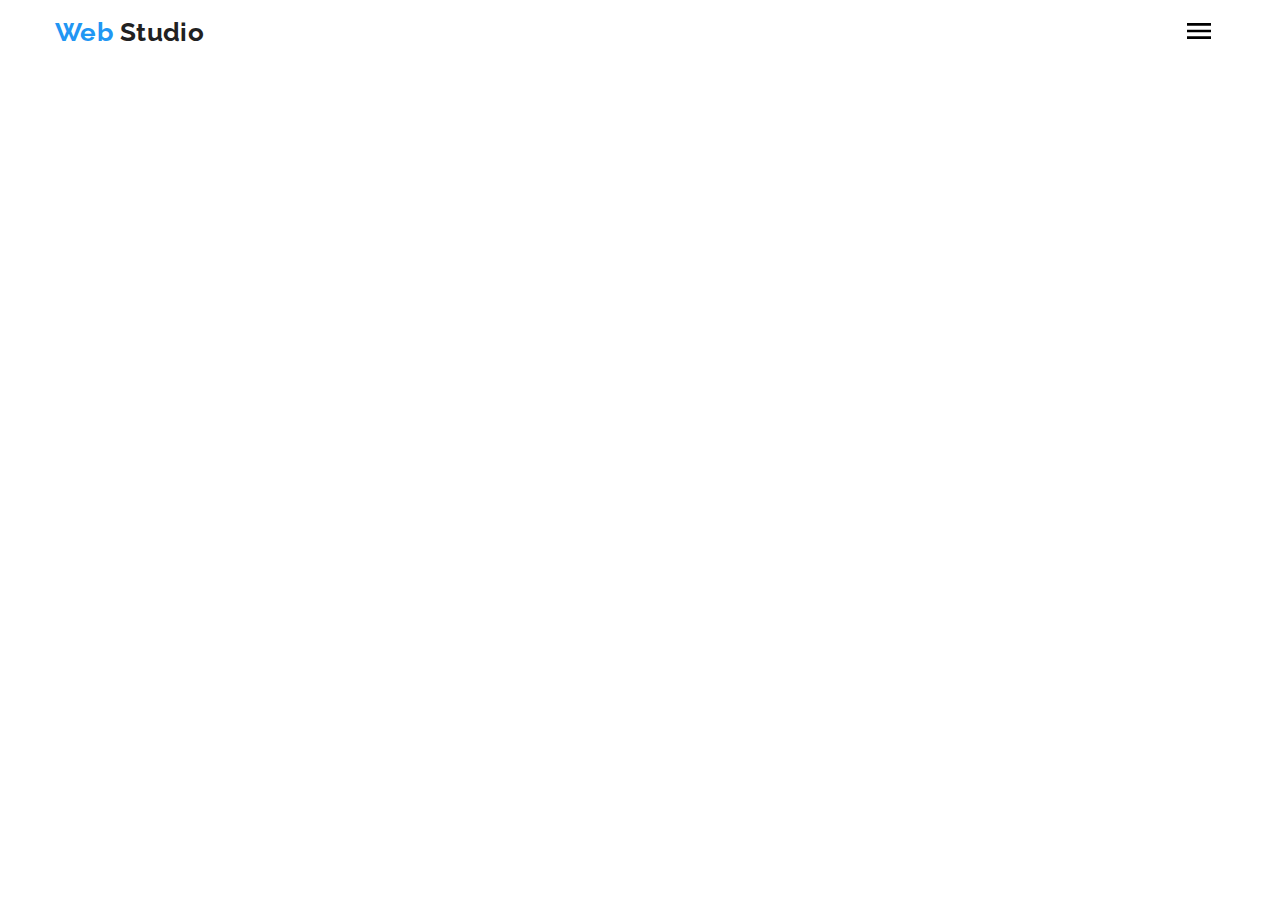
==== index.html @ 47dcb636 "Додає мобільну розмітку хедера" ====
<!DOCTYPE html>
<html lang="ru">
<head>
    <meta charset="UTF-8">
    <meta name="viewport" content="width=device-width, initial-scale=1.0">
    <title>Студия</title>
    <link href="https://fonts.googleapis.com/css2?family=Raleway:wght@700&family=Roboto:wght@400;500;700;900&display=swap" rel="stylesheet">
    <link rel="stylesheet" href="./css/normalize.css">
    <link rel="stylesheet" href="./css/main.min.css">
</head>
<body>
    <!--header-->
    <header class="header">
        <div class="container">
            <a class="text-logo link" href="./index.html" lang="en">
                Web <span class="text-logo-black">Studio</span>
            </a>
            <button type="button" class="header-menu" aria-expanded="false" aria-controls="header-nav-address" data-menu-button>
                <svg width="40" height="40" class="header-menu-icon">
                    <use class="icon-menu" href="./images-studio/sprite.svg#header-menu"></use>
                    <use class="icon-close" href="./images-studio/sprite.svg#header-close"></use>
                </svg>
            </button>
            <div class="header-nav-address" data-menu>
                <nav class="navigation">
                    <ul class="navigation-list list">
                        <li class="navigation-list-item">
                            <a class="navigation-list-item-link link currently" href="./index.html">Студия</a>
                        </li>
                        <li class="navigation-list-item">
                            <a class="navigation-list-item-link link" href="./portfolio.html">Портфолио</a>
                        </li>
                        <li class="navigation-list-item">
                            <a class="navigation-list-item-link link" href="">Контакты</a>
                        </li>
                    </ul>
                </nav>
                <address class="header-address">
                    <div class="header-address-item-list">
                        <ul class="header-address-list list">
                            <li class="header-address-item">                            
                                <a class="header-address-item-link link" href="mailto:info@devstudio.com" lang="en">
                                    <svg class="header-address-item-link-icon" width="16" height="11">
                                        <use href="./images-studio/sprite.svg#post"></use>
                                    </svg>
                                    info@devstudio.com                                
                                </a>
                            </li>
                            <li class="header-address-item">                            
                                <a class="header-address-item-link link" href="tel:+380961111111">
                                    <svg class="header-address-item-link-icon" width="10" height="15">
                                        <use href="./images-studio/sprite.svg#mobile"></use>
                                    </svg>
                                    +38 096 111 11 11
                                </a>
                            </li>
                        </ul>
                    </div>                       
                </address>
            </div>
        </div>        
    </header>
    <!--main-->
    <!--main class="main"-->
        <!--hero-->
        <!--section class="main-section hero">
                <h1 class="hero-title">
                    эффективные решения<br />
                    для вашего бизнеса
                </h1>
                <div class="hero-button">
                    <button data-modal-open class="hero-btn">Заказать услугу</button>
                </div>                                                                                
        </section-->
        <!--features-->
        <!--section class="main-section features">
            <div class="container">
                <ul class="features-list list">
                    <li class="features-list-item">
                        <div class="features-list-item-picture">
                            <svg class="features-list-item-picture-icon">
                                <use href="./images-studio/sprite.svg#antenna"></use>
                            </svg>
                        </div>             
                        <h3 class="features-description-title">внимание к деталям</h3>
                        <p class="features-description">
                            Идейные соображения, а также начало повседневной работы по формированию позиции.
                        </p>
                    </li>
                    <li class="features-list-item">
                        <div class="features-list-item-picture">
                            <svg class="features-list-item-picture-icon">
                                <use href="./images-studio/sprite.svg#clock"></use>
                            </svg>
                        </div>                        
                        <h3 class="features-description-title">пунктуальность</h3>
                        <p class="features-description">
                            Задача организации, в особенности же рамки и место обучения кадров влечет за собой.
                        </p>                
                    </li>
                    <li class="features-list-item">
                        <div class="features-list-item-picture">
                            <svg class="features-list-item-picture-icon">
                                <use href="./images-studio/sprite.svg#diagram"></use>
                            </svg>
                        </div>                        
                        <h3 class="features-description-title">планирование</h3>
                        <p class="features-description">
                            Равным образом консультация с широким активом в значительной степени обуславливает.
                        </p>
                    </li>
                    <li class="features-list-item">
                        <div class="features-list-item-picture">
                            <svg class="features-list-item-picture-icon">
                                <use href="./images-studio/sprite.svg#astronaut"></use>
                            </svg>
                        </div>                        
                        <h3 class="features-description-title">современные технологии</h3>
                        <p class="features-description">
                            Значимость этих проблем настолько очевидна, что реализация плановых заданий.

                        </p>
                    </li>
                </ul>
            </div>            
        </section-->
        <!--specialization-->
        <!--section class="main-section specialization">
            <div class="container">                    
                <h2 class="specialization-title title">Чем мы занимаемся</h2>
                <ul class="specialization-list list">
                    <li class="specialization-list-item">
                        <div class="specialization-item">
                            <img src="./images-studio/nout.jpg" alt="ноутбук"/>
                                <p class="specialization-description">десктопные приложения</p>
                        </div>
                    </li>
                    <li class="specialization-list-item">
                        <div class="specialization-item">
                            <img src="./images-studio/mob.jpg" alt="смартфон"/>
                                <p class="specialization-description">мобильные приложения</p>
                        </div>
                    </li>
                    <li class="specialization-list-item">
                        <div class="specialization-item">
                            <img src="./images-studio/pc.jpg" alt="компютер"/>
                                <p class="specialization-description">дизайнерские решения</p>
                        </div>
                    </li>
                </ul>
            </div>
        </section-->
        <!--team-->
        <!--section class="main-section team">
            <h2 class="team-title title">Наша команда</h2>
            <ul class="team-list list">
                <li class="team-list-item">
                    <img class="team-item" src="./images-studio/Product-Designer.jpg" alt="Продукт дизайнер"/>
                    <p class="team-member">Николай Кучеренко</p>
                    <p class="team-position" lang="en">Product Designer</p>
                    <ul class="team-social-list social-links-list list">
                            <li class="social-links-list-item">
                                <a class="social-links-item-link" href="">
                                    <svg class="social-links-item-link-icon">
                                        <use href="./images-studio/sprite.svg#instagram"></use>
                                    </svg>
                                </a>
                            </li>
                            <li class="social-links-list-item">
                                <a class="social-links-item-link" href="">
                                    <svg class="social-links-item-link-icon">
                                        <use href="./images-studio/sprite.svg#twitter"></use>
                                    </svg>
                                </a>
                            </li>
                            <li class="social-links-list-item">
                                <a class="social-links-item-link" href="">
                                    <svg class="social-links-item-link-icon">
                                        <use href="./images-studio/sprite.svg#facebook"></use>
                                    </svg>
                                </a>
                            </li>
                            <li class="social-links-list-item">
                                <a class="social-links-item-link" href="">
                                    <svg class="social-links-item-link-icon">
                                        <use href="./images-studio/sprite.svg#linkedin"></use>
                                    </svg>
                                </a>
                            </li>
                    </ul>
                </li>
                <li class="team-list-item">
                    <img class="team-item" src="./images-studio/Frontend-Developer.jpg" alt="Фронтенд програмист"/>
                    <p class="team-member">Ольга Иванова</p>
                    <p class="team-position" lang="en">Frontend Developer</p>
                    <ul class="team-social-list social-links-list list">
                        <li class="social-links-list-item">
                            <a class="social-links-item-link" href="">
                                <svg class="social-links-item-link-icon">
                                    <use href="./images-studio/sprite.svg#instagram"></use>
                                </svg>
                            </a>
                        </li>
                        <li class="social-links-list-item">
                            <a class="social-links-item-link" href="">
                                <svg class="social-links-item-link-icon">
                                    <use href="./images-studio/sprite.svg#twitter"></use>
                                </svg>
                            </a>
                        </li>
                        <li class="social-links-list-item">
                            <a class="social-links-item-link" href="">
                                <svg class="social-links-item-link-icon">
                                    <use href="./images-studio/sprite.svg#facebook"></use>
                                </svg>
                            </a>
                        </li>
                        <li class="social-links-list-item">
                            <a class="social-links-item-link" href="">
                                <svg class="social-links-item-link-icon">
                                    <use href="./images-studio/sprite.svg#linkedin"></use>
                                </svg>
                            </a>
                        </li>
                </ul>
                </li>
                <li class="team-list-item">
                    <img class="team-item" src="./images-studio/Marketing.jpg" alt="Маркетинг"/>
                    <p class="team-member">Андрей Шевченко</p>
                    <p class="team-position" lang="en">Marketing</p>
                    <ul class="team-social-list social-links-list list">
                        <li class="social-links-list-item">
                            <a class="social-links-item-link" href="">
                                <svg class="social-links-item-link-icon">
                                    <use href="./images-studio/sprite.svg#instagram"></use>
                                </svg>
                            </a>
                        </li>
                        <li class="social-links-list-item">
                            <a class="social-links-item-link" href="">
                                <svg class="social-links-item-link-icon">
                                    <use href="./images-studio/sprite.svg#twitter"></use>
                                </svg>
                            </a>
                        </li>
                        <li class="social-links-list-item">
                            <a class="social-links-item-link" href="">
                                <svg class="social-links-item-link-icon">
                                    <use href="./images-studio/sprite.svg#facebook"></use>
                                </svg>
                            </a>
                        </li>
                        <li class="social-links-list-item">
                            <a class="social-links-item-link" href="">
                                <svg class="social-links-item-link-icon">
                                    <use href="./images-studio/sprite.svg#linkedin"></use>
                                </svg>
                            </a>
                        </li>
                </ul>
                </li>
                <li class="team-list-item">
                    <img class="team-item" src="./images-studio/UI-Designer.jpg" alt="ЮИ дизайнер"/>
                    <p class="team-member">Иван Николаев</p>
                    <p class="team-position" lang="en">UI Designer</p>
                    <ul class="team-social-list social-links-list list">
                        <li class="social-links-list-item">
                            <a class="social-links-item-link" href="">
                                <svg class="social-links-item-link-icon">
                                    <use href="./images-studio/sprite.svg#instagram"></use>
                                </svg>
                            </a>
                        </li>
                        <li class="social-links-list-item">
                            <a class="social-links-item-link" href="">
                                <svg class="social-links-item-link-icon">
                                    <use href="./images-studio/sprite.svg#twitter"></use>
                                </svg>
                            </a>
                        </li>
                        <li class="social-links-list-item">
                            <a class="social-links-item-link" href="">
                                <svg class="social-links-item-link-icon">
                                    <use href="./images-studio/sprite.svg#facebook"></use>
                                </svg>
                            </a>
                        </li>
                        <li class="social-links-list-item">
                            <a class="social-links-item-link" href="">
                                <svg class="social-links-item-link-icon">
                                    <use href="./images-studio/sprite.svg#linkedin"></use>
                                </svg>
                            </a>
                        </li>
                </ul>
                </li>
            </ul>
        </section-->
        <!--customers-->
        <!--section class="main-section customers">
            <div class="container">
                <h2 class="customers-title title">Постоянные клиенты</h2>
                <ul class="customers-title-list list">
                    <li class="customers-title-list-item">
                        <a class="customers-link link" href="" aria-label="Логотип 1">
                            <svg class="customers-link-item" width="44" height="49">
                                <use href="./images-studio/sprite.svg#logo-1"></use>
                            </svg>
                        </a>
                    </li>
                    <li class="customers-title-list-item">
                        <a class="customers-link link" href="" aria-label="Логотип 2">
                            <svg class="customers-link-item" width="40" height="52">
                                <use href="./images-studio/sprite.svg#logo-2"></use>
                            </svg> 
                        </a>                    
                    </li>
                    <li class="customers-title-list-item">
                        <a class="customers-link link" href="" aria-label="Логотип 3">
                            <svg class="customers-link-item" width="41" height="43">
                                <use href="./images-studio/sprite.svg#logo-3"></use>
                            </svg>
                        </a>
                    </li>
                    <li class="customers-title-list-item">
                        <a class="customers-link link" href="" aria-label="Логотип 4">
                            <svg class="customers-link-item" width="80" height="42">
                                <use href="./images-studio/sprite.svg#logo-4"></use>
                            </svg>
                        </a>
                    </li>
                    <li class="customers-title-list-item">
                        <a class="customers-link link" href="" aria-label="Логотип 5">
                            <svg class="customers-link-item" width="59" height="47">
                                <use href="./images-studio/sprite.svg#logo-5"></use>
                            </svg>
                        </a>
                    </li>
                    <li class="customers-title-list-item">
                        <a class="customers-link link" href="" aria-label="Логотип 6">
                            <svg class="customers-link-item" width="88" height="45">
                                <use href="./images-studio/sprite.svg#logo-6"></use>
                            </svg>
                        </a>
                    </li>
                </ul>
            </div>                    
        </section-->
    <!--/main-->
    <!--footer-->
    <!--footer class="footer">
        <div class="container">
            <div class="footer-navigation-social-list">
                <nav class="footer-navigation">
                    <a class="text-logo link" href="./index.html" lang="en">
                        Web <span class="text-logo-white">Studio</span>
                    </a>
                </nav>
                <address class="footer-address">
                    <ul class="footer-address-list list">
                        <li class="footer-address-list-item">
                            г. Киев, пр-т Леси Украинки, 26
                        </li>
                        <li class="footer-address-list-item">
                            <a class="footer-address-item link" href="mailto:info@example.com" lang="en">info@example.com</a>
                        </li>
                        <li class="footer-address-list-item">
                            <a class="footer-address-item link" href="tel:+380961111111">+38 096 111 11 11</a>
                        </li>
                    </ul>
                </address>
            </div>
            <div class="footer-navigation-social-list">
                <p class="footer-social-title">присоединяйтесь</p>
                <ul class="footer-social-list social-links-list list">
                    <li class="social-links-list-item">
                        <a class="social-links-item-link" href="">
                            <svg class="social-links-item-link-icon">
                                <use href="./images-studio/sprite.svg#instagram"></use>
                            </svg>
                        </a>
                    </li>
                    <li class="social-links-list-item">
                        <a class="social-links-item-link" href="">
                            <svg class="social-links-item-link-icon">
                                <use href="./images-studio/sprite.svg#twitter"></use>
                            </svg>
                        </a>
                    </li>
                    <li class="social-links-list-item">
                        <a class="social-links-item-link" href="">
                            <svg class="social-links-item-link-icon">
                                <use href="./images-studio/sprite.svg#facebook"></use>
                            </svg>
                        </a>
                    </li>
                    <li class="social-links-list-item">
                        <a class="social-links-item-link" href="">
                            <svg class="social-links-item-link-icon">
                                <use href="./images-studio/sprite.svg#linkedin"></use>
                            </svg>
                        </a>
                    </li>
                </ul>
            </div>
            <form class="footer-navigation-social-list footer-form">
                <p class="footer-social-title">подпишитесь на рассылку</p>
                <ul class="footer-form-list list">
                    <li class="footer-form-list-item footer-form-mail">
                        <input type="email" name="mail" placeholder="E-mail" lang="en">
                    </li>
                    <li class="footer-form-list-item footer-form-telegram">
                        <button type="submit" class="footer-button">
                            Подписаться
                            <svg class="footer-button-telegram" width="24" height="24">
                                <use href="./images-studio/sprite.svg#telegram"></use>
                            </svg>
                        </button>
                    </li>
                </ul>
            </form>
        </div>        
    </footer-->
    <!--modal-->
    <!--div data-modal class="backdrop is-hidden">
        <form class="hero-form">                            
            <p class="hero-form-head">Оставьте свои данные, мы вам перезвоним</p>
            <button data-modal-close type="button" class="form-close-button">
                <svg class="form-close-button-icon" widht="11" height="11">
                    <use href="./images-studio/sprite.svg#close"></use>
                </svg>
            </button>
            <div class="label-input-item">                        
                <input type="text" name="name" class="contact-form form-input" id="user-name" placeholder=" ">
                <label for="user-name" class="contact-lable">Имя</label>
                <svg class="input-label-icon" width="12" height="12">
                    <use href="./images-studio/sprite.svg#name"></use>
                </svg>
            </div>
            <div class="label-input-item">                        
                <input type="tel" name="telephone" class="contact-form form-input" id="user-telephone" placeholder=" ">
                <label for="user-telephone" class="contact-lable">Телефон</label>
                <svg class="input-label-icon" width="13" height="13">
                    <use href="./images-studio/sprite.svg#telephone"></use>
                </svg>
            </div>
            <div class="label-input-item">                        
                <input type="email" name="mail" class="contact-form form-input" id="user-mail" placeholder=" ">
                <label for="user-mail" class="contact-lable">Почта</label>
                <svg class="input-label-icon" width="15" height="12">
                    <use href="./images-studio/sprite.svg#mail"></use>
                </svg>
            </div>
            <div class="label-input-item">
                <textarea name="comment" class="contact-form form-comment" id="comment" placeholder="Комментарий"></textarea>
            </div>
            <label class="hero-form-agreement">
                <input type="checkbox" name="agreement" value="agree" class="agreement-checkbox-hidden">
                <svg class="agreement-checkbox" width="16" height="15">
                    <use href="./images-studio/sprite.svg#ckbox"></use>
                </svg>
                <svg class="agreement-checkbox-nochecked" width="16" height="15">
                    <use href="./images-studio/sprite.svg#nockbox"></use>
                </svg>
                <span class="agreement-discription">
                    Соглашаюсь с рассылкой и принимаю 
                   <a href="#agreement">Условия договора</a>
                </span>
            </label>
            <button type="submit" class="hero-btn">Отправить</button>                            
        </form>
    </div-->
    <script src="./js/menu.js"></script>
    <script src="./js/modal.js"></script>
</body>
</html>
---- css/main.min.css ----
.social-links-item-link,.form-close-button,.backdrop,.hero-form,.hero-form-agreement,.header .container,.header-address-item-link,.features-list-item-picture,.specialization-description,.customers-link,.porfolio-discription-hover{display:flex;align-items:center}.features-list,.specialization-list,.customers-title-list,.footer-form-list,.portfolio-btn-list,.portfolio-main-list{display:flex;margin:0px}body{background-color:#fff;font-family:"Roboto",sans-serif;font-size:14px;letter-spacing:0.03em;color:#757575}.title{font-weight:bold;font-size:36px;line-height:1.16;text-align:center;color:#212121}img{display:block}.link{text-decoration:none;transition:color 250ms cubic-bezier(0.4, 0, 0.2, 1)}.link:hover,.link:focus{color:#2196F3}.list{list-style:none;padding-left:0px}.specialization-title,.specialization-list-item,.team-title,.team-member,.team-position,.customers-title{margin-top:0px}.container{padding-left:15px;padding-right:15px}@media screen and (min-width: 480px){.container{width:480px;margin:0 auto}}@media screen and (min-width: 768px){.container{width:768px}}@media screen and (min-width: 1200px){.container{width:1200px}}footer .container{display:flex;flex-wrap:wrap;align-items:baseline;padding:60px 0px}.main-section{padding-top:94px;padding-bottom:94px}.text-logo{font-family:Raleway;font-weight:bold;font-size:26px;line-height:1.19;margin-right:85px;color:#2196F3}.text-logo-black{color:#212121}.text-logo-white{color:#fff}.customers-link-item{fill:#afb1b8;transition:fill 250ms cubic-bezier(0.4, 0, 0.2, 1)}.customers-title-list-item:hover .customers-link-item,.customers-title-list-item:focus .customers-link-item{fill:#2196F3}.social-links-list{width:206px;height:44px;display:flex;margin:0px auto}.social-links-item-link{width:44px;height:44px;border-radius:50%;justify-content:center;transition:background-color 250ms cubic-bezier(0.4, 0, 0.2, 1)}.social-links-item-link:hover,.social-links-item-link:focus{background-color:#2196F3}.social-links-item-link-icon{width:20px;height:20px;padding:12px 12px}.social-links-list-item:not(:last-child){margin-right:10px}.hero-button{padding-top:30px}.hero-btn{width:200px;height:50px;font-weight:bold;font-size:16px;line-height:1.87;text-align:center;letter-spacing:0.06em;border:none;border-radius:4px;cursor:pointer;background:#188CE8;color:#fff}.footer-form-telegram button{font-weight:bold;font-size:16px;line-height:30px;text-align:left;letter-spacing:0.06em;width:200px;height:50px;padding:9px 29px;border:0px;background:#2196F3;box-shadow:0px 4px 4px rgba(0,0,0,0.15);border-radius:4px;color:#fff}.footer-button-telegram{display:flex;position:absolute;bottom:13px;right:28px;transform:translate(-50% -50%)}.form-close-button{position:absolute;justify-content:center;top:8px;right:8px;width:30px;height:30px;padding:0px;margin:0px;border-radius:50%;background-color:transparent;border:1px solid rgba(0,0,0,0.1);cursor:pointer}.form-close-button-icon{fill:#212121;transition:fill 250ms cubic-bezier(0.4, 0, 0.2, 1)}.form-close-button:hover .form-close-button-icon,.form-close-button:focus .form-close-button-icon{fill:#2196F3}.backdrop{position:fixed;top:0;left:0;width:100%;height:100%;justify-content:center;background-color:rgba(0,0,0,0.5);z-index:100}.hero-form{position:relative;flex-direction:column;justify-content:center;padding:40px;background-color:#fff;box-shadow:0px 1px 3px rgba(0,0,0,0.12),0px 1px 1px rgba(0,0,0,0.14),0px 2px 1px rgba(0,0,0,0.2);border-radius:4px}.hero-form-head{font-weight:bold;font-size:20px;line-height:23px;text-align:center;margin-top:0px;margin-bottom:30px;color:#212121}.label-input-item{position:relative;margin-bottom:28px}.contact-lable{position:absolute;top:50%;left:42px;transform:translateY(-50%);display:block;font-size:14px;line-height:16px;letter-spacing:0.01em;text-align:left;transition:transform 250ms cubic-bezier(0.4, 0, 0.2, 1),transform 250ms cubic-bezier(0.4, 0, 0.2, 1)}.form-input:focus+.contact-lable,.form-input:not(:placeholder-shown)+.contact-lable{transform:translate(-40px, -40px);color:#2196F3}.contact-form{display:block;width:404px;height:38px;border:1px solid rgba(33,33,33,0.2);border-radius:4px;transition:border-color 250ms cubic-bezier(0.4, 0, 0.2, 1)}.contact-form:hover,.contact-form:focus,.contact-form:not(:placeholder-shown){border-color:#2196F3;outline:none}.form-input{padding:0px;padding-left:42px}.input-label-icon{display:inline-block;position:absolute;top:50%;left:18px;transform:translateY(-50%);fill:#212121;transition:fill 250ms cubic-bezier(0.4, 0, 0.2, 1)}.form-input:focus ~ .input-label-icon{fill:#2196F3}.form-comment{width:414px;height:94px;margin:0px;padding:12px 16px;font-size:14px;line-height:16px;letter-spacing:0.01em;resize:none}.hero-form-agreement{position:relative;margin-bottom:30px}.hero-form-agreement a{line-height:24px;color:#2196F3}.agreement-checkbox-hidden{width:1px;height:1px;margin:-1px;border:0px;padding:0px;clip:rect(0 0 0 0);overflow:hidden}.agreement-checkbox{display:inline-block;margin-right:8px;border-radius:2px;background-color:#fff;fill:#fff;transition:z-index 250ms cubic-bezier(0.4, 0, 0.2, 1)}.agreement-checkbox-hidden:checked+.agreement-checkbox{background-color:#2196F3}.agreement-checkbox-nochecked{display:inline-block;position:absolute;top:4px;left:-1px;transform:translate(-50% -50%);border-radius:2px;background-color:#fff;opacity:1;transition:opasity 250ms cubic-bezier(0.4, 0, 0.2, 1)}.agreement-checkbox-hidden:checked ~ .agreement-checkbox-nochecked{opacity:0}.is-hidden{opacity:0;visibility:hidden;pointer-events:none}.header{padding-top:10px;padding-bottom:10px;position:relative}.header .container{justify-content:space-between;box-sizing:border-box}.header-menu{position:relative;background-color:transparent;border:none;cursor:pointer}.icon-close{display:none}.header-nav-address{position:absolute;padding:60px 140px;visibility:hidden;width:100%;height:393px;top:100%;left:0;box-sizing:border-box;border:1px solid #fff;border-top-color:#ECECEC;background-color:#fff}.header-nav-address.is-open{visibility:visible}.navigation{margin-top:0px;margin-bottom:60px}.navigation-list{margin:0px}.navigation-list-item{text-align:center}.navigation-list-item:not(:last-child){padding-bottom:40px}.navigation-list-item-link{position:relative;font-weight:500;font-style:normal;letter-spacing:0.02em;font-size:18px;line-height:1.166;color:#212121}.currently{color:#2196F3}.currently::after{content:"";width:100%;height:4px;border-radius:2px;position:absolute;left:0;bottom:-8px;background-color:#2196F3}.header-address-list{margin:0px}.header-address-item{text-align:center}.header-address-item:not(:last-child){margin-bottom:16px}.header-address-item-link{position:relative;font-weight:500;font-style:normal;font-size:18px;line-height:1.166;letter-spacing:0.02em;justify-content:center;color:#757575}.header-address-item-link-icon{margin-right:10px;fill:#757575;transition:fill 250ms cubic-bezier(0.4, 0, 0.2, 1)}.header-address-item-link:hover .header-address-item-link-icon,.header-address-item-link:focus .header-address-item-link-icon{fill:#2196F3}.hero{text-align:center;max-width:1600px;height:600px;padding-top:0px;padding-bottom:0px;margin-left:auto;margin-right:auto;background-color:#2F303A;outline:1px solid black;background-image:linear-gradient(to right, rgba(47,48,58,0.8), rgba(47,48,58,0.8)),url(../images-studio/hero.jpg);background-repeat:no-repeat;background-size:cover;background-position:center}.hero-title{font-weight:900;font-size:44px;line-height:1.36;width:696px;height:120px;margin:0px auto;padding-top:200px;text-align:center;letter-spacing:0.06em;text-transform:uppercase;color:#fff}.features{padding-bottom:0px}.features-list-item{width:270px;height:251px}.features-list-item-picture{padding:25px 100px;justify-content:center;background:#F5F4FA;border-radius:4px}.features-list-item-picture-icon{width:70px;height:70px}.features-picture{font-size:0px}.features-description-title{font-weight:bold;line-height:1.14;text-transform:uppercase;margin-top:30px;margin-bottom:0px;color:#212121}.features-description{margin:0px;padding-top:10px;line-height:1.71}.specialization .container{height:386px}.specialization-title{margin-bottom:50px}.specialization-list-item{width:370px;height:294px;margin-bottom:0px}.specialization-item{position:relative}.specialization-description{margin:0px;position:absolute;bottom:0px;left:0px;width:100%;height:70px;justify-content:center;background-color:rgba(47,48,58,0.8);font-weight:bold;line-height:1.14;text-align:center;text-transform:uppercase;color:#fff}.team{background-color:#E5E5E5;height:514px}.team .social-links-item-link-icon{fill:#afb1b8;transition:fill 250ms cubic-bezier(0.4, 0, 0.2, 1)}.team .social-links-item-link-icon:hover,.team .social-links-item-link-icon:focus{fill:#fff}.team-title{margin-bottom:50px}.team-list{width:1170px;height:422px;display:flex;margin:0px auto}.team-item{margin-bottom:30px}.team-list-item{width:270px;height:422px;background-color:#fff;box-shadow:0px 2px 1px rgba(0,0,0,0.2),0px 1px 1px rgba(0,0,0,0.14),0px 1px 3px rgba(0,0,0,0.12);border-radius:0px 0px 4px 4px}.team-member,.team-position{font-size:16px;line-height:1.18;text-align:center;text-transform:capitalize}.team-position{margin-bottom:16px}.team-member{font-weight:500;margin-bottom:10px;color:#212121}.team-social-list{padding-bottom:24px}.customers .container{height:182px}.customers-title-list-item{border:1px solid #AFB1B8;box-sizing:border-box;border-radius:4px;transition:color 250ms cubic-bezier(0.4, 0, 0.2, 1)}.customers-title{margin-bottom:50px}.customers-link{justify-content:center;width:170px;height:90px}.customers-title-list-item:hover,.customers-title-list-item:focus{border:1px solid #2196F3}.footer{background-color:#2F303A}.footer-navigation-social-list:nth-child(1){margin-right:69px}.footer-navigation-social-list:nth-child(2){margin-right:94px}.footer-navigation{margin-bottom:8px}.footer-address-list-item:not(:last-child){margin-bottom:9px}.footer-address-list{font-style:normal;margin:0px;color:#fff}.footer-address-item{line-height:1.71;color:rgba(255,255,255,0.6)}.footer-social-title{font-weight:bold;line-height:1.14;text-transform:uppercase;margin-top:0px;margin-bottom:20px;color:#fff}.footer .social-links-item-link-icon{fill:#fff}.footer .social-links-item-link{background-color:#757575;transition:background-color 250ms cubic-bezier(0.4, 0, 0.2, 1)}.footer .social-links-item-link:hover,.footer .social-links-item-link:focus{background-color:#2196F3}.footer-form{width:570px;height:86px}.footer-form-list-item:not(:last-child){margin-right:12px}.footer-form-mail input{font-size:16px;line-height:20px;width:326px;margin:0px;padding:14px 15px;border:1px solid rgba(255,255,255,0.3);background-color:transparent;border-radius:4px;transition:border-color 250ms cubic-bezier(0.4, 0, 0.2, 1)}.footer-form-mail input:hover,.footer-form-mail input:focus{border-color:#2196F3;outline:none}.footer-form-telegram{position:relative}.portfolio{padding-top:93px}.portfolio-list-btn{display:flex;justify-content:center;margin-left:auto;margin-right:auto;padding-bottom:34px}.portfolio-main-list{flex-wrap:wrap}.portfolio-btn-list-item:not(:last-child){margin-right:8px}.portfolio-btn{font-weight:500;font-size:16px;line-height:1.62;text-align:center;padding:6px 22px;transition:background-color 250ms cubic-bezier(0.4, 0, 0.2, 1),color 250ms cubic-bezier(0.4, 0, 0.2, 1);border-radius:4px;border:0px;background:#F5F4FA;color:#212121}.portfolio-btn:hover,.portfolio-btn:focus{background:#2196F3;color:#fff}.portfolio-main-list-item{width:370px;height:404px;margin-right:30px;margin-bottom:30px;background:#fff;border:1px solid #EEEEEE;box-sizing:border-box;transition:box-shadow 250ms cubic-bezier(0.4, 0, 0.2, 1)}.portfolio-main-list-item:hover{box-shadow:1px 4px 6px rgba(0,0,0,0.16),0px 4px 4px rgba(0,0,0,0.06),0px 1px 1px rgba(0,0,0,0.12)}.portfolio-main-list-item:nth-child(3n){margin-right:0px}.portfolio-main-list-item:nth-last-child(-n+3){margin-bottom:0px}.portfolio-main-list-item-pic{position:relative;overflow:hidden}.porfolio-discription-hover{position:absolute;top:0;left:0;width:100%;height:100%;justify-content:center;transform:translateY(100%);transition:transform 250ms cubic-bezier(0.4, 0, 0.2, 1);background:rgba(33,150,243,0.9)}.portfolio-main-list-item-link:hover .porfolio-discription-hover,.portfolio-main-list-item-link:focus .porfolio-discription-hover{transform:translateY(0)}.portfolio-discription{width:322px;height:168px;margin:0px;font-size:18px;line-height:28px;letter-spacing:0.03em;color:#fff}.portfolio-main-list-item-link{text-decoration:none;color:#757575}.portfolio-main-list-item-title{font-weight:bold;font-size:18px;line-height:2;letter-spacing:0.06em;text-transform:capitalize;width:322px;height:36px;text-align:left;margin-top:20px;margin-bottom:0px;margin-left:24px;margin-right:24px;color:#212121}.portfolio-main-description{font-size:16px;line-height:1.87;text-transform:capitalize;width:322px;height:36px;text-align:left;margin-top:4px;margin-bottom:20px;margin-left:24px;margin-right:24px}
/*# sourceMappingURL=main.min.css.map */
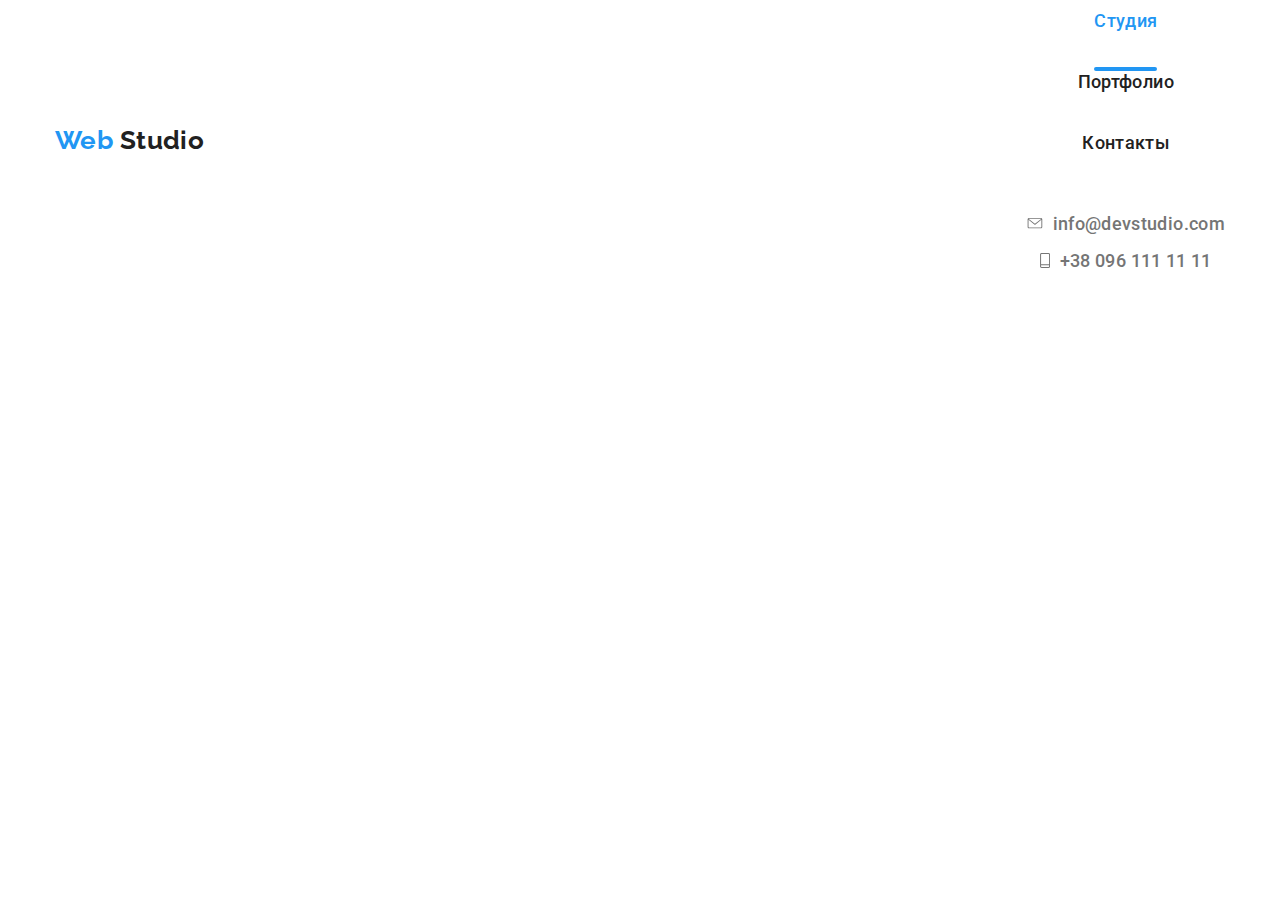
==== commit 1ed7eaf4: "Додає стартову розмітку хедера" ====
--- a/index.html
+++ b/index.html
@@ -16,7 +16,7 @@
                 Web <span class="text-logo-black">Studio</span>
             </a>
             <button type="button" class="header-menu" aria-expanded="false" aria-controls="header-nav-address" data-menu-button>
-                <svg width="40" height="40" class="header-menu-icon">
+                <svg width="40" height="40" class="header-menu-icon" aria-label="Переключатель мобильного меню">
                     <use class="icon-menu" href="./images-studio/sprite.svg#header-menu"></use>
                     <use class="icon-close" href="./images-studio/sprite.svg#header-close"></use>
                 </svg>
--- a/css/main.min.css
+++ b/css/main.min.css
@@ -1,2 +1,2 @@
-.social-links-item-link,.form-close-button,.backdrop,.hero-form,.hero-form-agreement,.header .container,.header-address-item-link,.features-list-item-picture,.specialization-description,.customers-link,.porfolio-discription-hover{display:flex;align-items:center}.features-list,.specialization-list,.customers-title-list,.footer-form-list,.portfolio-btn-list,.portfolio-main-list{display:flex;margin:0px}body{background-color:#fff;font-family:"Roboto",sans-serif;font-size:14px;letter-spacing:0.03em;color:#757575}.title{font-weight:bold;font-size:36px;line-height:1.16;text-align:center;color:#212121}img{display:block}.link{text-decoration:none;transition:color 250ms cubic-bezier(0.4, 0, 0.2, 1)}.link:hover,.link:focus{color:#2196F3}.list{list-style:none;padding-left:0px}.specialization-title,.specialization-list-item,.team-title,.team-member,.team-position,.customers-title{margin-top:0px}.container{padding-left:15px;padding-right:15px}@media screen and (min-width: 480px){.container{width:480px;margin:0 auto}}@media screen and (min-width: 768px){.container{width:768px}}@media screen and (min-width: 1200px){.container{width:1200px}}footer .container{display:flex;flex-wrap:wrap;align-items:baseline;padding:60px 0px}.main-section{padding-top:94px;padding-bottom:94px}.text-logo{font-family:Raleway;font-weight:bold;font-size:26px;line-height:1.19;margin-right:85px;color:#2196F3}.text-logo-black{color:#212121}.text-logo-white{color:#fff}.customers-link-item{fill:#afb1b8;transition:fill 250ms cubic-bezier(0.4, 0, 0.2, 1)}.customers-title-list-item:hover .customers-link-item,.customers-title-list-item:focus .customers-link-item{fill:#2196F3}.social-links-list{width:206px;height:44px;display:flex;margin:0px auto}.social-links-item-link{width:44px;height:44px;border-radius:50%;justify-content:center;transition:background-color 250ms cubic-bezier(0.4, 0, 0.2, 1)}.social-links-item-link:hover,.social-links-item-link:focus{background-color:#2196F3}.social-links-item-link-icon{width:20px;height:20px;padding:12px 12px}.social-links-list-item:not(:last-child){margin-right:10px}.hero-button{padding-top:30px}.hero-btn{width:200px;height:50px;font-weight:bold;font-size:16px;line-height:1.87;text-align:center;letter-spacing:0.06em;border:none;border-radius:4px;cursor:pointer;background:#188CE8;color:#fff}.footer-form-telegram button{font-weight:bold;font-size:16px;line-height:30px;text-align:left;letter-spacing:0.06em;width:200px;height:50px;padding:9px 29px;border:0px;background:#2196F3;box-shadow:0px 4px 4px rgba(0,0,0,0.15);border-radius:4px;color:#fff}.footer-button-telegram{display:flex;position:absolute;bottom:13px;right:28px;transform:translate(-50% -50%)}.form-close-button{position:absolute;justify-content:center;top:8px;right:8px;width:30px;height:30px;padding:0px;margin:0px;border-radius:50%;background-color:transparent;border:1px solid rgba(0,0,0,0.1);cursor:pointer}.form-close-button-icon{fill:#212121;transition:fill 250ms cubic-bezier(0.4, 0, 0.2, 1)}.form-close-button:hover .form-close-button-icon,.form-close-button:focus .form-close-button-icon{fill:#2196F3}.backdrop{position:fixed;top:0;left:0;width:100%;height:100%;justify-content:center;background-color:rgba(0,0,0,0.5);z-index:100}.hero-form{position:relative;flex-direction:column;justify-content:center;padding:40px;background-color:#fff;box-shadow:0px 1px 3px rgba(0,0,0,0.12),0px 1px 1px rgba(0,0,0,0.14),0px 2px 1px rgba(0,0,0,0.2);border-radius:4px}.hero-form-head{font-weight:bold;font-size:20px;line-height:23px;text-align:center;margin-top:0px;margin-bottom:30px;color:#212121}.label-input-item{position:relative;margin-bottom:28px}.contact-lable{position:absolute;top:50%;left:42px;transform:translateY(-50%);display:block;font-size:14px;line-height:16px;letter-spacing:0.01em;text-align:left;transition:transform 250ms cubic-bezier(0.4, 0, 0.2, 1),transform 250ms cubic-bezier(0.4, 0, 0.2, 1)}.form-input:focus+.contact-lable,.form-input:not(:placeholder-shown)+.contact-lable{transform:translate(-40px, -40px);color:#2196F3}.contact-form{display:block;width:404px;height:38px;border:1px solid rgba(33,33,33,0.2);border-radius:4px;transition:border-color 250ms cubic-bezier(0.4, 0, 0.2, 1)}.contact-form:hover,.contact-form:focus,.contact-form:not(:placeholder-shown){border-color:#2196F3;outline:none}.form-input{padding:0px;padding-left:42px}.input-label-icon{display:inline-block;position:absolute;top:50%;left:18px;transform:translateY(-50%);fill:#212121;transition:fill 250ms cubic-bezier(0.4, 0, 0.2, 1)}.form-input:focus ~ .input-label-icon{fill:#2196F3}.form-comment{width:414px;height:94px;margin:0px;padding:12px 16px;font-size:14px;line-height:16px;letter-spacing:0.01em;resize:none}.hero-form-agreement{position:relative;margin-bottom:30px}.hero-form-agreement a{line-height:24px;color:#2196F3}.agreement-checkbox-hidden{width:1px;height:1px;margin:-1px;border:0px;padding:0px;clip:rect(0 0 0 0);overflow:hidden}.agreement-checkbox{display:inline-block;margin-right:8px;border-radius:2px;background-color:#fff;fill:#fff;transition:z-index 250ms cubic-bezier(0.4, 0, 0.2, 1)}.agreement-checkbox-hidden:checked+.agreement-checkbox{background-color:#2196F3}.agreement-checkbox-nochecked{display:inline-block;position:absolute;top:4px;left:-1px;transform:translate(-50% -50%);border-radius:2px;background-color:#fff;opacity:1;transition:opasity 250ms cubic-bezier(0.4, 0, 0.2, 1)}.agreement-checkbox-hidden:checked ~ .agreement-checkbox-nochecked{opacity:0}.is-hidden{opacity:0;visibility:hidden;pointer-events:none}.header{padding-top:10px;padding-bottom:10px;position:relative}.header .container{justify-content:space-between;box-sizing:border-box}.header-menu{position:relative;background-color:transparent;border:none;cursor:pointer}.icon-close{display:none}.header-nav-address{position:absolute;padding:60px 140px;visibility:hidden;width:100%;height:393px;top:100%;left:0;box-sizing:border-box;border:1px solid #fff;border-top-color:#ECECEC;background-color:#fff}.header-nav-address.is-open{visibility:visible}.navigation{margin-top:0px;margin-bottom:60px}.navigation-list{margin:0px}.navigation-list-item{text-align:center}.navigation-list-item:not(:last-child){padding-bottom:40px}.navigation-list-item-link{position:relative;font-weight:500;font-style:normal;letter-spacing:0.02em;font-size:18px;line-height:1.166;color:#212121}.currently{color:#2196F3}.currently::after{content:"";width:100%;height:4px;border-radius:2px;position:absolute;left:0;bottom:-8px;background-color:#2196F3}.header-address-list{margin:0px}.header-address-item{text-align:center}.header-address-item:not(:last-child){margin-bottom:16px}.header-address-item-link{position:relative;font-weight:500;font-style:normal;font-size:18px;line-height:1.166;letter-spacing:0.02em;justify-content:center;color:#757575}.header-address-item-link-icon{margin-right:10px;fill:#757575;transition:fill 250ms cubic-bezier(0.4, 0, 0.2, 1)}.header-address-item-link:hover .header-address-item-link-icon,.header-address-item-link:focus .header-address-item-link-icon{fill:#2196F3}.hero{text-align:center;max-width:1600px;height:600px;padding-top:0px;padding-bottom:0px;margin-left:auto;margin-right:auto;background-color:#2F303A;outline:1px solid black;background-image:linear-gradient(to right, rgba(47,48,58,0.8), rgba(47,48,58,0.8)),url(../images-studio/hero.jpg);background-repeat:no-repeat;background-size:cover;background-position:center}.hero-title{font-weight:900;font-size:44px;line-height:1.36;width:696px;height:120px;margin:0px auto;padding-top:200px;text-align:center;letter-spacing:0.06em;text-transform:uppercase;color:#fff}.features{padding-bottom:0px}.features-list-item{width:270px;height:251px}.features-list-item-picture{padding:25px 100px;justify-content:center;background:#F5F4FA;border-radius:4px}.features-list-item-picture-icon{width:70px;height:70px}.features-picture{font-size:0px}.features-description-title{font-weight:bold;line-height:1.14;text-transform:uppercase;margin-top:30px;margin-bottom:0px;color:#212121}.features-description{margin:0px;padding-top:10px;line-height:1.71}.specialization .container{height:386px}.specialization-title{margin-bottom:50px}.specialization-list-item{width:370px;height:294px;margin-bottom:0px}.specialization-item{position:relative}.specialization-description{margin:0px;position:absolute;bottom:0px;left:0px;width:100%;height:70px;justify-content:center;background-color:rgba(47,48,58,0.8);font-weight:bold;line-height:1.14;text-align:center;text-transform:uppercase;color:#fff}.team{background-color:#E5E5E5;height:514px}.team .social-links-item-link-icon{fill:#afb1b8;transition:fill 250ms cubic-bezier(0.4, 0, 0.2, 1)}.team .social-links-item-link-icon:hover,.team .social-links-item-link-icon:focus{fill:#fff}.team-title{margin-bottom:50px}.team-list{width:1170px;height:422px;display:flex;margin:0px auto}.team-item{margin-bottom:30px}.team-list-item{width:270px;height:422px;background-color:#fff;box-shadow:0px 2px 1px rgba(0,0,0,0.2),0px 1px 1px rgba(0,0,0,0.14),0px 1px 3px rgba(0,0,0,0.12);border-radius:0px 0px 4px 4px}.team-member,.team-position{font-size:16px;line-height:1.18;text-align:center;text-transform:capitalize}.team-position{margin-bottom:16px}.team-member{font-weight:500;margin-bottom:10px;color:#212121}.team-social-list{padding-bottom:24px}.customers .container{height:182px}.customers-title-list-item{border:1px solid #AFB1B8;box-sizing:border-box;border-radius:4px;transition:color 250ms cubic-bezier(0.4, 0, 0.2, 1)}.customers-title{margin-bottom:50px}.customers-link{justify-content:center;width:170px;height:90px}.customers-title-list-item:hover,.customers-title-list-item:focus{border:1px solid #2196F3}.footer{background-color:#2F303A}.footer-navigation-social-list:nth-child(1){margin-right:69px}.footer-navigation-social-list:nth-child(2){margin-right:94px}.footer-navigation{margin-bottom:8px}.footer-address-list-item:not(:last-child){margin-bottom:9px}.footer-address-list{font-style:normal;margin:0px;color:#fff}.footer-address-item{line-height:1.71;color:rgba(255,255,255,0.6)}.footer-social-title{font-weight:bold;line-height:1.14;text-transform:uppercase;margin-top:0px;margin-bottom:20px;color:#fff}.footer .social-links-item-link-icon{fill:#fff}.footer .social-links-item-link{background-color:#757575;transition:background-color 250ms cubic-bezier(0.4, 0, 0.2, 1)}.footer .social-links-item-link:hover,.footer .social-links-item-link:focus{background-color:#2196F3}.footer-form{width:570px;height:86px}.footer-form-list-item:not(:last-child){margin-right:12px}.footer-form-mail input{font-size:16px;line-height:20px;width:326px;margin:0px;padding:14px 15px;border:1px solid rgba(255,255,255,0.3);background-color:transparent;border-radius:4px;transition:border-color 250ms cubic-bezier(0.4, 0, 0.2, 1)}.footer-form-mail input:hover,.footer-form-mail input:focus{border-color:#2196F3;outline:none}.footer-form-telegram{position:relative}.portfolio{padding-top:93px}.portfolio-list-btn{display:flex;justify-content:center;margin-left:auto;margin-right:auto;padding-bottom:34px}.portfolio-main-list{flex-wrap:wrap}.portfolio-btn-list-item:not(:last-child){margin-right:8px}.portfolio-btn{font-weight:500;font-size:16px;line-height:1.62;text-align:center;padding:6px 22px;transition:background-color 250ms cubic-bezier(0.4, 0, 0.2, 1),color 250ms cubic-bezier(0.4, 0, 0.2, 1);border-radius:4px;border:0px;background:#F5F4FA;color:#212121}.portfolio-btn:hover,.portfolio-btn:focus{background:#2196F3;color:#fff}.portfolio-main-list-item{width:370px;height:404px;margin-right:30px;margin-bottom:30px;background:#fff;border:1px solid #EEEEEE;box-sizing:border-box;transition:box-shadow 250ms cubic-bezier(0.4, 0, 0.2, 1)}.portfolio-main-list-item:hover{box-shadow:1px 4px 6px rgba(0,0,0,0.16),0px 4px 4px rgba(0,0,0,0.06),0px 1px 1px rgba(0,0,0,0.12)}.portfolio-main-list-item:nth-child(3n){margin-right:0px}.portfolio-main-list-item:nth-last-child(-n+3){margin-bottom:0px}.portfolio-main-list-item-pic{position:relative;overflow:hidden}.porfolio-discription-hover{position:absolute;top:0;left:0;width:100%;height:100%;justify-content:center;transform:translateY(100%);transition:transform 250ms cubic-bezier(0.4, 0, 0.2, 1);background:rgba(33,150,243,0.9)}.portfolio-main-list-item-link:hover .porfolio-discription-hover,.portfolio-main-list-item-link:focus .porfolio-discription-hover{transform:translateY(0)}.portfolio-discription{width:322px;height:168px;margin:0px;font-size:18px;line-height:28px;letter-spacing:0.03em;color:#fff}.portfolio-main-list-item-link{text-decoration:none;color:#757575}.portfolio-main-list-item-title{font-weight:bold;font-size:18px;line-height:2;letter-spacing:0.06em;text-transform:capitalize;width:322px;height:36px;text-align:left;margin-top:20px;margin-bottom:0px;margin-left:24px;margin-right:24px;color:#212121}.portfolio-main-description{font-size:16px;line-height:1.87;text-transform:capitalize;width:322px;height:36px;text-align:left;margin-top:4px;margin-bottom:20px;margin-left:24px;margin-right:24px}
+.social-links-item-link,.form-close-button,.backdrop,.hero-form,.hero-form-agreement,.header .container,.header-address-item-link,.features-list-item-picture,.specialization-description,.customers-link,.porfolio-discription-hover{display:flex;align-items:center}.features-list,.specialization-list,.customers-title-list,.footer-form-list,.portfolio-btn-list,.portfolio-main-list{display:flex;margin:0px}body{background-color:#fff;font-family:"Roboto",sans-serif;font-size:14px;letter-spacing:0.03em;color:#757575}.title{font-weight:bold;font-size:36px;line-height:1.16;text-align:center;color:#212121}img{display:block}.link{text-decoration:none;transition:color 250ms cubic-bezier(0.4, 0, 0.2, 1)}.link:hover,.link:focus{color:#2196F3}.list{list-style:none;padding-left:0px}.specialization-title,.specialization-list-item,.team-title,.team-member,.team-position,.customers-title{margin-top:0px}.container{padding-left:15px;padding-right:15px}@media screen and (min-width: 480px){.container{width:480px;margin:0 auto}}@media screen and (min-width: 768px){.container{width:768px}}@media screen and (min-width: 1200px){.container{width:1200px}}footer .container{display:flex;flex-wrap:wrap;align-items:baseline;padding:60px 0px}.main-section{padding-top:94px;padding-bottom:94px}.text-logo{font-family:Raleway;font-weight:bold;font-size:26px;line-height:1.19;margin-right:85px;color:#2196F3}.text-logo-black{color:#212121}.text-logo-white{color:#fff}.customers-link-item{fill:#afb1b8;transition:fill 250ms cubic-bezier(0.4, 0, 0.2, 1)}.customers-title-list-item:hover .customers-link-item,.customers-title-list-item:focus .customers-link-item{fill:#2196F3}.social-links-list{width:206px;height:44px;display:flex;margin:0px auto}.social-links-item-link{width:44px;height:44px;border-radius:50%;justify-content:center;transition:background-color 250ms cubic-bezier(0.4, 0, 0.2, 1)}.social-links-item-link:hover,.social-links-item-link:focus{background-color:#2196F3}.social-links-item-link-icon{width:20px;height:20px;padding:12px 12px}.social-links-list-item:not(:last-child){margin-right:10px}.hero-button{padding-top:30px}.hero-btn{width:200px;height:50px;font-weight:bold;font-size:16px;line-height:1.87;text-align:center;letter-spacing:0.06em;border:none;border-radius:4px;cursor:pointer;background:#188CE8;color:#fff}.footer-form-telegram button{font-weight:bold;font-size:16px;line-height:30px;text-align:left;letter-spacing:0.06em;width:200px;height:50px;padding:9px 29px;border:0px;background:#2196F3;box-shadow:0px 4px 4px rgba(0,0,0,0.15);border-radius:4px;color:#fff}.footer-button-telegram{display:flex;position:absolute;bottom:13px;right:28px;transform:translate(-50% -50%)}.form-close-button{position:absolute;justify-content:center;top:8px;right:8px;width:30px;height:30px;padding:0px;margin:0px;border-radius:50%;background-color:transparent;border:1px solid rgba(0,0,0,0.1);cursor:pointer}.form-close-button-icon{fill:#212121;transition:fill 250ms cubic-bezier(0.4, 0, 0.2, 1)}.form-close-button:hover .form-close-button-icon,.form-close-button:focus .form-close-button-icon{fill:#2196F3}.backdrop{position:fixed;top:0;left:0;width:100%;height:100%;justify-content:center;background-color:rgba(0,0,0,0.5);z-index:100}.hero-form{position:relative;flex-direction:column;justify-content:center;padding:40px;background-color:#fff;box-shadow:0px 1px 3px rgba(0,0,0,0.12),0px 1px 1px rgba(0,0,0,0.14),0px 2px 1px rgba(0,0,0,0.2);border-radius:4px}.hero-form-head{font-weight:bold;font-size:20px;line-height:23px;text-align:center;margin-top:0px;margin-bottom:30px;color:#212121}.label-input-item{position:relative;margin-bottom:28px}.contact-lable{position:absolute;top:50%;left:42px;transform:translateY(-50%);display:block;font-size:14px;line-height:16px;letter-spacing:0.01em;text-align:left;transition:transform 250ms cubic-bezier(0.4, 0, 0.2, 1),transform 250ms cubic-bezier(0.4, 0, 0.2, 1)}.form-input:focus+.contact-lable,.form-input:not(:placeholder-shown)+.contact-lable{transform:translate(-40px, -40px);color:#2196F3}.contact-form{display:block;width:404px;height:38px;border:1px solid rgba(33,33,33,0.2);border-radius:4px;transition:border-color 250ms cubic-bezier(0.4, 0, 0.2, 1)}.contact-form:hover,.contact-form:focus,.contact-form:not(:placeholder-shown){border-color:#2196F3;outline:none}.form-input{padding:0px;padding-left:42px}.input-label-icon{display:inline-block;position:absolute;top:50%;left:18px;transform:translateY(-50%);fill:#212121;transition:fill 250ms cubic-bezier(0.4, 0, 0.2, 1)}.form-input:focus ~ .input-label-icon{fill:#2196F3}.form-comment{width:414px;height:94px;margin:0px;padding:12px 16px;font-size:14px;line-height:16px;letter-spacing:0.01em;resize:none}.hero-form-agreement{position:relative;margin-bottom:30px}.hero-form-agreement a{line-height:24px;color:#2196F3}.agreement-checkbox-hidden{width:1px;height:1px;margin:-1px;border:0px;padding:0px;clip:rect(0 0 0 0);overflow:hidden}.agreement-checkbox{display:inline-block;margin-right:8px;border-radius:2px;background-color:#fff;fill:#fff;transition:z-index 250ms cubic-bezier(0.4, 0, 0.2, 1)}.agreement-checkbox-hidden:checked+.agreement-checkbox{background-color:#2196F3}.agreement-checkbox-nochecked{display:inline-block;position:absolute;top:4px;left:-1px;transform:translate(-50% -50%);border-radius:2px;background-color:#fff;opacity:1;transition:opasity 250ms cubic-bezier(0.4, 0, 0.2, 1)}.agreement-checkbox-hidden:checked ~ .agreement-checkbox-nochecked{opacity:0}.is-hidden{opacity:0;visibility:hidden;pointer-events:none}.header{padding-top:10px;padding-bottom:10px;position:relative}.header .container{justify-content:space-between;box-sizing:border-box}.header-menu{padding:0px;margin:0px;border:none;background-color:transparent}.header-menu .icon-close{display:none}.header-menu.is-open .icon-close{display:block}.header-menu.is-open .icon-menu{display:none}@media screen and (min-width: 767px){.header-menu{display:none}}.header-nav-address{box-sizing:border-box;background-color:#fff}.header-nav-address.is-open{display:block}@media screen and (max-width: 767px){.header-nav-address{display:none;position:absolute;padding:60px 140px;width:480;height:393px;top:100%;left:50%;transform:translateX(-50%);border:1px solid #fff;border-top-color:#ECECEC}}.navigation{margin-bottom:60px}.navigation-list{text-align:center;margin:0px}.navigation-list-item:not(:last-child){margin-bottom:40px}.navigation-list-item-link{position:relative;font-weight:500;font-style:normal;letter-spacing:0.02em;font-size:18px;line-height:1.166;color:#212121}@media screen and (min-width: 768px){.navigation-list-item-link{padding-top:32px;padding-bottom:32px}}.currently{color:#2196F3}.currently::after{content:"";width:100%;height:4px;border-radius:2px;position:absolute;left:0;bottom:-8px;background-color:#2196F3}.header-address-list{margin:0px}.header-address-item{text-align:center}.header-address-item:not(:last-child){margin-bottom:16px}.header-address-item-link{position:relative;font-weight:500;font-style:normal;font-size:18px;line-height:1.166;letter-spacing:0.02em;justify-content:center;color:#757575}.header-address-item-link-icon{margin-right:10px;fill:#757575;transition:fill 250ms cubic-bezier(0.4, 0, 0.2, 1)}.header-address-item-link:hover .header-address-item-link-icon,.header-address-item-link:focus .header-address-item-link-icon{fill:#2196F3}.hero{text-align:center;max-width:1600px;height:600px;padding-top:0px;padding-bottom:0px;margin-left:auto;margin-right:auto;background-color:#2F303A;outline:1px solid black;background-image:linear-gradient(to right, rgba(47,48,58,0.8), rgba(47,48,58,0.8)),url(../images-studio/hero.jpg);background-repeat:no-repeat;background-size:cover;background-position:center}.hero-title{font-weight:900;font-size:44px;line-height:1.36;width:696px;height:120px;margin:0px auto;padding-top:200px;text-align:center;letter-spacing:0.06em;text-transform:uppercase;color:#fff}.features{padding-bottom:0px}.features-list-item{width:270px;height:251px}.features-list-item-picture{padding:25px 100px;justify-content:center;background:#F5F4FA;border-radius:4px}.features-list-item-picture-icon{width:70px;height:70px}.features-picture{font-size:0px}.features-description-title{font-weight:bold;line-height:1.14;text-transform:uppercase;margin-top:30px;margin-bottom:0px;color:#212121}.features-description{margin:0px;padding-top:10px;line-height:1.71}.specialization .container{height:386px}.specialization-title{margin-bottom:50px}.specialization-list-item{width:370px;height:294px;margin-bottom:0px}.specialization-item{position:relative}.specialization-description{margin:0px;position:absolute;bottom:0px;left:0px;width:100%;height:70px;justify-content:center;background-color:rgba(47,48,58,0.8);font-weight:bold;line-height:1.14;text-align:center;text-transform:uppercase;color:#fff}.team{background-color:#E5E5E5;height:514px}.team .social-links-item-link-icon{fill:#afb1b8;transition:fill 250ms cubic-bezier(0.4, 0, 0.2, 1)}.team .social-links-item-link-icon:hover,.team .social-links-item-link-icon:focus{fill:#fff}.team-title{margin-bottom:50px}.team-list{width:1170px;height:422px;display:flex;margin:0px auto}.team-item{margin-bottom:30px}.team-list-item{width:270px;height:422px;background-color:#fff;box-shadow:0px 2px 1px rgba(0,0,0,0.2),0px 1px 1px rgba(0,0,0,0.14),0px 1px 3px rgba(0,0,0,0.12);border-radius:0px 0px 4px 4px}.team-member,.team-position{font-size:16px;line-height:1.18;text-align:center;text-transform:capitalize}.team-position{margin-bottom:16px}.team-member{font-weight:500;margin-bottom:10px;color:#212121}.team-social-list{padding-bottom:24px}.customers .container{height:182px}.customers-title-list-item{border:1px solid #AFB1B8;box-sizing:border-box;border-radius:4px;transition:color 250ms cubic-bezier(0.4, 0, 0.2, 1)}.customers-title{margin-bottom:50px}.customers-link{justify-content:center;width:170px;height:90px}.customers-title-list-item:hover,.customers-title-list-item:focus{border:1px solid #2196F3}.footer{background-color:#2F303A}.footer-navigation-social-list:nth-child(1){margin-right:69px}.footer-navigation-social-list:nth-child(2){margin-right:94px}.footer-navigation{margin-bottom:8px}.footer-address-list-item:not(:last-child){margin-bottom:9px}.footer-address-list{font-style:normal;margin:0px;color:#fff}.footer-address-item{line-height:1.71;color:rgba(255,255,255,0.6)}.footer-social-title{font-weight:bold;line-height:1.14;text-transform:uppercase;margin-top:0px;margin-bottom:20px;color:#fff}.footer .social-links-item-link-icon{fill:#fff}.footer .social-links-item-link{background-color:#757575;transition:background-color 250ms cubic-bezier(0.4, 0, 0.2, 1)}.footer .social-links-item-link:hover,.footer .social-links-item-link:focus{background-color:#2196F3}.footer-form{width:570px;height:86px}.footer-form-list-item:not(:last-child){margin-right:12px}.footer-form-mail input{font-size:16px;line-height:20px;width:326px;margin:0px;padding:14px 15px;border:1px solid rgba(255,255,255,0.3);background-color:transparent;border-radius:4px;transition:border-color 250ms cubic-bezier(0.4, 0, 0.2, 1)}.footer-form-mail input:hover,.footer-form-mail input:focus{border-color:#2196F3;outline:none}.footer-form-telegram{position:relative}.portfolio{padding-top:93px}.portfolio-list-btn{display:flex;justify-content:center;margin-left:auto;margin-right:auto;padding-bottom:34px}.portfolio-main-list{flex-wrap:wrap}.portfolio-btn-list-item:not(:last-child){margin-right:8px}.portfolio-btn{font-weight:500;font-size:16px;line-height:1.62;text-align:center;padding:6px 22px;transition:background-color 250ms cubic-bezier(0.4, 0, 0.2, 1),color 250ms cubic-bezier(0.4, 0, 0.2, 1);border-radius:4px;border:0px;background:#F5F4FA;color:#212121}.portfolio-btn:hover,.portfolio-btn:focus{background:#2196F3;color:#fff}.portfolio-main-list-item{width:370px;height:404px;margin-right:30px;margin-bottom:30px;background:#fff;border:1px solid #EEEEEE;box-sizing:border-box;transition:box-shadow 250ms cubic-bezier(0.4, 0, 0.2, 1)}.portfolio-main-list-item:hover{box-shadow:1px 4px 6px rgba(0,0,0,0.16),0px 4px 4px rgba(0,0,0,0.06),0px 1px 1px rgba(0,0,0,0.12)}.portfolio-main-list-item:nth-child(3n){margin-right:0px}.portfolio-main-list-item:nth-last-child(-n+3){margin-bottom:0px}.portfolio-main-list-item-pic{position:relative;overflow:hidden}.porfolio-discription-hover{position:absolute;top:0;left:0;width:100%;height:100%;justify-content:center;transform:translateY(100%);transition:transform 250ms cubic-bezier(0.4, 0, 0.2, 1);background:rgba(33,150,243,0.9)}.portfolio-main-list-item-link:hover .porfolio-discription-hover,.portfolio-main-list-item-link:focus .porfolio-discription-hover{transform:translateY(0)}.portfolio-discription{width:322px;height:168px;margin:0px;font-size:18px;line-height:28px;letter-spacing:0.03em;color:#fff}.portfolio-main-list-item-link{text-decoration:none;color:#757575}.portfolio-main-list-item-title{font-weight:bold;font-size:18px;line-height:2;letter-spacing:0.06em;text-transform:capitalize;width:322px;height:36px;text-align:left;margin-top:20px;margin-bottom:0px;margin-left:24px;margin-right:24px;color:#212121}.portfolio-main-description{font-size:16px;line-height:1.87;text-transform:capitalize;width:322px;height:36px;text-align:left;margin-top:4px;margin-bottom:20px;margin-left:24px;margin-right:24px}
 /*# sourceMappingURL=main.min.css.map */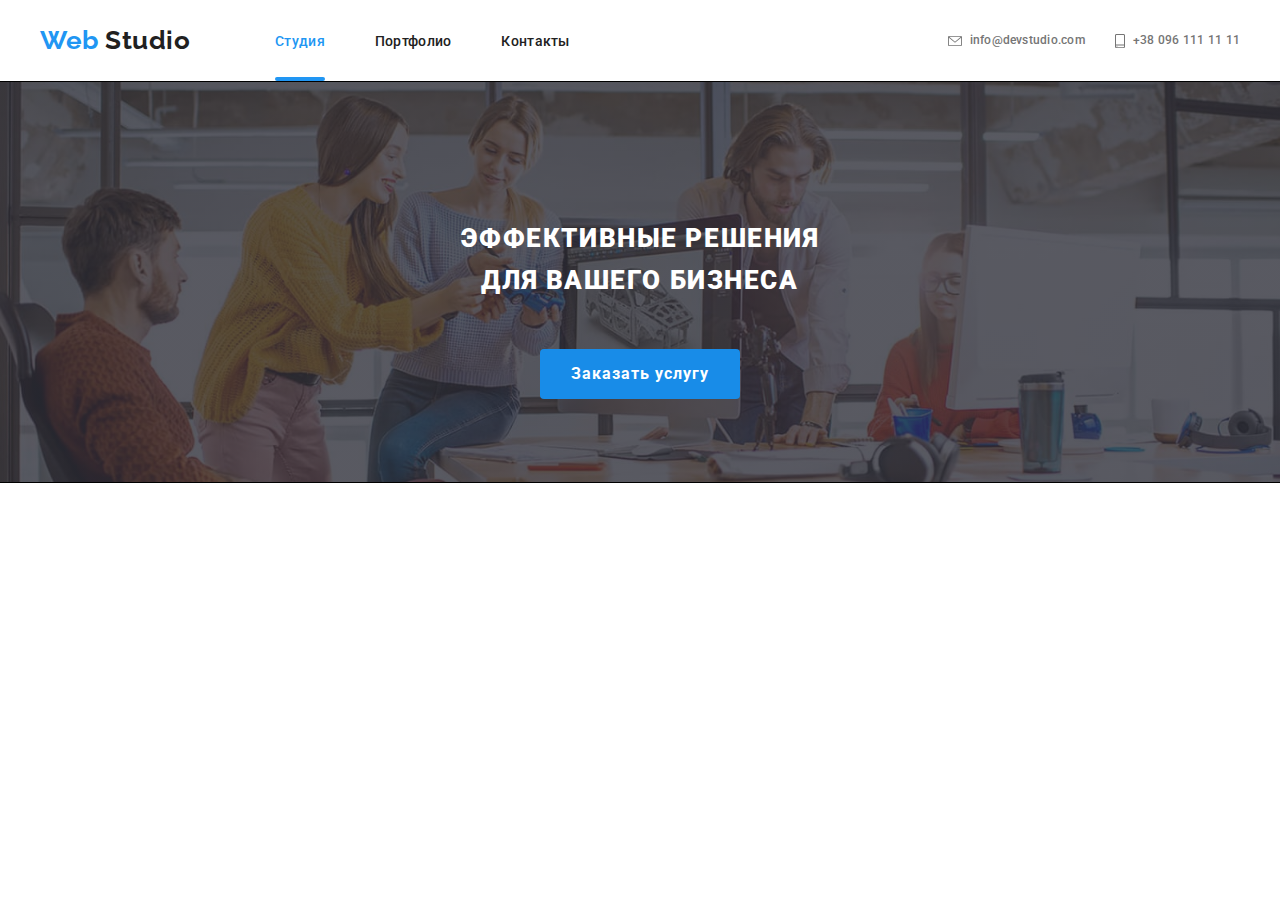
==== commit dcff3f68: "Додає стилі хедера" ====
--- a/index.html
+++ b/index.html
@@ -13,7 +13,7 @@
     <header class="header">
         <div class="container">
             <a class="text-logo link" href="./index.html" lang="en">
-                Web <span class="text-logo-black">Studio</span>
+                Web&nbsp;<span class="text-logo-black">Studio</span>
             </a>
             <button type="button" class="header-menu" aria-expanded="false" aria-controls="header-nav-address" data-menu-button>
                 <svg width="40" height="40" class="header-menu-icon" aria-label="Переключатель мобильного меню">
@@ -40,7 +40,7 @@
                         <ul class="header-address-list list">
                             <li class="header-address-item">                            
                                 <a class="header-address-item-link link" href="mailto:info@devstudio.com" lang="en">
-                                    <svg class="header-address-item-link-icon" width="16" height="11">
+                                    <svg class="header-address-item-link-icon icon-post">
                                         <use href="./images-studio/sprite.svg#post"></use>
                                     </svg>
                                     info@devstudio.com                                
@@ -48,7 +48,7 @@
                             </li>
                             <li class="header-address-item">                            
                                 <a class="header-address-item-link link" href="tel:+380961111111">
-                                    <svg class="header-address-item-link-icon" width="10" height="15">
+                                    <svg class="header-address-item-link-icon icon-mobile" width="10" height="15">
                                         <use href="./images-studio/sprite.svg#mobile"></use>
                                     </svg>
                                     +38 096 111 11 11
@@ -61,17 +61,19 @@
         </div>        
     </header>
     <!--main-->
-    <!--main class="main"-->
+    <main class="main">
         <!--hero-->
-        <!--section class="main-section hero">
+        <section class="main-section hero">
+            <div class="container">
                 <h1 class="hero-title">
                     эффективные решения<br />
                     для вашего бизнеса
                 </h1>
                 <div class="hero-button">
                     <button data-modal-open class="hero-btn">Заказать услугу</button>
-                </div>                                                                                
-        </section-->
+                </div> 
+            </div>                                                                               
+        </section>
         <!--features-->
         <!--section class="main-section features">
             <div class="container">
@@ -346,7 +348,7 @@
                 </ul>
             </div>                    
         </section-->
-    <!--/main-->
+    </main>
     <!--footer-->
     <!--footer class="footer">
         <div class="container">
--- a/css/main.min.css
+++ b/css/main.min.css
@@ -1,2 +1,2 @@
-.social-links-item-link,.form-close-button,.backdrop,.hero-form,.hero-form-agreement,.header .container,.header-address-item-link,.features-list-item-picture,.specialization-description,.customers-link,.porfolio-discription-hover{display:flex;align-items:center}.features-list,.specialization-list,.customers-title-list,.footer-form-list,.portfolio-btn-list,.portfolio-main-list{display:flex;margin:0px}body{background-color:#fff;font-family:"Roboto",sans-serif;font-size:14px;letter-spacing:0.03em;color:#757575}.title{font-weight:bold;font-size:36px;line-height:1.16;text-align:center;color:#212121}img{display:block}.link{text-decoration:none;transition:color 250ms cubic-bezier(0.4, 0, 0.2, 1)}.link:hover,.link:focus{color:#2196F3}.list{list-style:none;padding-left:0px}.specialization-title,.specialization-list-item,.team-title,.team-member,.team-position,.customers-title{margin-top:0px}.container{padding-left:15px;padding-right:15px}@media screen and (min-width: 480px){.container{width:480px;margin:0 auto}}@media screen and (min-width: 768px){.container{width:768px}}@media screen and (min-width: 1200px){.container{width:1200px}}footer .container{display:flex;flex-wrap:wrap;align-items:baseline;padding:60px 0px}.main-section{padding-top:94px;padding-bottom:94px}.text-logo{font-family:Raleway;font-weight:bold;font-size:26px;line-height:1.19;margin-right:85px;color:#2196F3}.text-logo-black{color:#212121}.text-logo-white{color:#fff}.customers-link-item{fill:#afb1b8;transition:fill 250ms cubic-bezier(0.4, 0, 0.2, 1)}.customers-title-list-item:hover .customers-link-item,.customers-title-list-item:focus .customers-link-item{fill:#2196F3}.social-links-list{width:206px;height:44px;display:flex;margin:0px auto}.social-links-item-link{width:44px;height:44px;border-radius:50%;justify-content:center;transition:background-color 250ms cubic-bezier(0.4, 0, 0.2, 1)}.social-links-item-link:hover,.social-links-item-link:focus{background-color:#2196F3}.social-links-item-link-icon{width:20px;height:20px;padding:12px 12px}.social-links-list-item:not(:last-child){margin-right:10px}.hero-button{padding-top:30px}.hero-btn{width:200px;height:50px;font-weight:bold;font-size:16px;line-height:1.87;text-align:center;letter-spacing:0.06em;border:none;border-radius:4px;cursor:pointer;background:#188CE8;color:#fff}.footer-form-telegram button{font-weight:bold;font-size:16px;line-height:30px;text-align:left;letter-spacing:0.06em;width:200px;height:50px;padding:9px 29px;border:0px;background:#2196F3;box-shadow:0px 4px 4px rgba(0,0,0,0.15);border-radius:4px;color:#fff}.footer-button-telegram{display:flex;position:absolute;bottom:13px;right:28px;transform:translate(-50% -50%)}.form-close-button{position:absolute;justify-content:center;top:8px;right:8px;width:30px;height:30px;padding:0px;margin:0px;border-radius:50%;background-color:transparent;border:1px solid rgba(0,0,0,0.1);cursor:pointer}.form-close-button-icon{fill:#212121;transition:fill 250ms cubic-bezier(0.4, 0, 0.2, 1)}.form-close-button:hover .form-close-button-icon,.form-close-button:focus .form-close-button-icon{fill:#2196F3}.backdrop{position:fixed;top:0;left:0;width:100%;height:100%;justify-content:center;background-color:rgba(0,0,0,0.5);z-index:100}.hero-form{position:relative;flex-direction:column;justify-content:center;padding:40px;background-color:#fff;box-shadow:0px 1px 3px rgba(0,0,0,0.12),0px 1px 1px rgba(0,0,0,0.14),0px 2px 1px rgba(0,0,0,0.2);border-radius:4px}.hero-form-head{font-weight:bold;font-size:20px;line-height:23px;text-align:center;margin-top:0px;margin-bottom:30px;color:#212121}.label-input-item{position:relative;margin-bottom:28px}.contact-lable{position:absolute;top:50%;left:42px;transform:translateY(-50%);display:block;font-size:14px;line-height:16px;letter-spacing:0.01em;text-align:left;transition:transform 250ms cubic-bezier(0.4, 0, 0.2, 1),transform 250ms cubic-bezier(0.4, 0, 0.2, 1)}.form-input:focus+.contact-lable,.form-input:not(:placeholder-shown)+.contact-lable{transform:translate(-40px, -40px);color:#2196F3}.contact-form{display:block;width:404px;height:38px;border:1px solid rgba(33,33,33,0.2);border-radius:4px;transition:border-color 250ms cubic-bezier(0.4, 0, 0.2, 1)}.contact-form:hover,.contact-form:focus,.contact-form:not(:placeholder-shown){border-color:#2196F3;outline:none}.form-input{padding:0px;padding-left:42px}.input-label-icon{display:inline-block;position:absolute;top:50%;left:18px;transform:translateY(-50%);fill:#212121;transition:fill 250ms cubic-bezier(0.4, 0, 0.2, 1)}.form-input:focus ~ .input-label-icon{fill:#2196F3}.form-comment{width:414px;height:94px;margin:0px;padding:12px 16px;font-size:14px;line-height:16px;letter-spacing:0.01em;resize:none}.hero-form-agreement{position:relative;margin-bottom:30px}.hero-form-agreement a{line-height:24px;color:#2196F3}.agreement-checkbox-hidden{width:1px;height:1px;margin:-1px;border:0px;padding:0px;clip:rect(0 0 0 0);overflow:hidden}.agreement-checkbox{display:inline-block;margin-right:8px;border-radius:2px;background-color:#fff;fill:#fff;transition:z-index 250ms cubic-bezier(0.4, 0, 0.2, 1)}.agreement-checkbox-hidden:checked+.agreement-checkbox{background-color:#2196F3}.agreement-checkbox-nochecked{display:inline-block;position:absolute;top:4px;left:-1px;transform:translate(-50% -50%);border-radius:2px;background-color:#fff;opacity:1;transition:opasity 250ms cubic-bezier(0.4, 0, 0.2, 1)}.agreement-checkbox-hidden:checked ~ .agreement-checkbox-nochecked{opacity:0}.is-hidden{opacity:0;visibility:hidden;pointer-events:none}.header{padding-top:10px;padding-bottom:10px;position:relative}.header .container{justify-content:space-between;box-sizing:border-box}.header-menu{padding:0px;margin:0px;border:none;background-color:transparent}.header-menu .icon-close{display:none}.header-menu.is-open .icon-close{display:block}.header-menu.is-open .icon-menu{display:none}@media screen and (min-width: 767px){.header-menu{display:none}}.header-nav-address{box-sizing:border-box;background-color:#fff}.header-nav-address.is-open{display:block}@media screen and (max-width: 767px){.header-nav-address{display:none;position:absolute;padding:60px 140px;width:480;height:393px;top:100%;left:50%;transform:translateX(-50%);border:1px solid #fff;border-top-color:#ECECEC}}.navigation{margin-bottom:60px}.navigation-list{text-align:center;margin:0px}.navigation-list-item:not(:last-child){margin-bottom:40px}.navigation-list-item-link{position:relative;font-weight:500;font-style:normal;letter-spacing:0.02em;font-size:18px;line-height:1.166;color:#212121}@media screen and (min-width: 768px){.navigation-list-item-link{padding-top:32px;padding-bottom:32px}}.currently{color:#2196F3}.currently::after{content:"";width:100%;height:4px;border-radius:2px;position:absolute;left:0;bottom:-8px;background-color:#2196F3}.header-address-list{margin:0px}.header-address-item{text-align:center}.header-address-item:not(:last-child){margin-bottom:16px}.header-address-item-link{position:relative;font-weight:500;font-style:normal;font-size:18px;line-height:1.166;letter-spacing:0.02em;justify-content:center;color:#757575}.header-address-item-link-icon{margin-right:10px;fill:#757575;transition:fill 250ms cubic-bezier(0.4, 0, 0.2, 1)}.header-address-item-link:hover .header-address-item-link-icon,.header-address-item-link:focus .header-address-item-link-icon{fill:#2196F3}.hero{text-align:center;max-width:1600px;height:600px;padding-top:0px;padding-bottom:0px;margin-left:auto;margin-right:auto;background-color:#2F303A;outline:1px solid black;background-image:linear-gradient(to right, rgba(47,48,58,0.8), rgba(47,48,58,0.8)),url(../images-studio/hero.jpg);background-repeat:no-repeat;background-size:cover;background-position:center}.hero-title{font-weight:900;font-size:44px;line-height:1.36;width:696px;height:120px;margin:0px auto;padding-top:200px;text-align:center;letter-spacing:0.06em;text-transform:uppercase;color:#fff}.features{padding-bottom:0px}.features-list-item{width:270px;height:251px}.features-list-item-picture{padding:25px 100px;justify-content:center;background:#F5F4FA;border-radius:4px}.features-list-item-picture-icon{width:70px;height:70px}.features-picture{font-size:0px}.features-description-title{font-weight:bold;line-height:1.14;text-transform:uppercase;margin-top:30px;margin-bottom:0px;color:#212121}.features-description{margin:0px;padding-top:10px;line-height:1.71}.specialization .container{height:386px}.specialization-title{margin-bottom:50px}.specialization-list-item{width:370px;height:294px;margin-bottom:0px}.specialization-item{position:relative}.specialization-description{margin:0px;position:absolute;bottom:0px;left:0px;width:100%;height:70px;justify-content:center;background-color:rgba(47,48,58,0.8);font-weight:bold;line-height:1.14;text-align:center;text-transform:uppercase;color:#fff}.team{background-color:#E5E5E5;height:514px}.team .social-links-item-link-icon{fill:#afb1b8;transition:fill 250ms cubic-bezier(0.4, 0, 0.2, 1)}.team .social-links-item-link-icon:hover,.team .social-links-item-link-icon:focus{fill:#fff}.team-title{margin-bottom:50px}.team-list{width:1170px;height:422px;display:flex;margin:0px auto}.team-item{margin-bottom:30px}.team-list-item{width:270px;height:422px;background-color:#fff;box-shadow:0px 2px 1px rgba(0,0,0,0.2),0px 1px 1px rgba(0,0,0,0.14),0px 1px 3px rgba(0,0,0,0.12);border-radius:0px 0px 4px 4px}.team-member,.team-position{font-size:16px;line-height:1.18;text-align:center;text-transform:capitalize}.team-position{margin-bottom:16px}.team-member{font-weight:500;margin-bottom:10px;color:#212121}.team-social-list{padding-bottom:24px}.customers .container{height:182px}.customers-title-list-item{border:1px solid #AFB1B8;box-sizing:border-box;border-radius:4px;transition:color 250ms cubic-bezier(0.4, 0, 0.2, 1)}.customers-title{margin-bottom:50px}.customers-link{justify-content:center;width:170px;height:90px}.customers-title-list-item:hover,.customers-title-list-item:focus{border:1px solid #2196F3}.footer{background-color:#2F303A}.footer-navigation-social-list:nth-child(1){margin-right:69px}.footer-navigation-social-list:nth-child(2){margin-right:94px}.footer-navigation{margin-bottom:8px}.footer-address-list-item:not(:last-child){margin-bottom:9px}.footer-address-list{font-style:normal;margin:0px;color:#fff}.footer-address-item{line-height:1.71;color:rgba(255,255,255,0.6)}.footer-social-title{font-weight:bold;line-height:1.14;text-transform:uppercase;margin-top:0px;margin-bottom:20px;color:#fff}.footer .social-links-item-link-icon{fill:#fff}.footer .social-links-item-link{background-color:#757575;transition:background-color 250ms cubic-bezier(0.4, 0, 0.2, 1)}.footer .social-links-item-link:hover,.footer .social-links-item-link:focus{background-color:#2196F3}.footer-form{width:570px;height:86px}.footer-form-list-item:not(:last-child){margin-right:12px}.footer-form-mail input{font-size:16px;line-height:20px;width:326px;margin:0px;padding:14px 15px;border:1px solid rgba(255,255,255,0.3);background-color:transparent;border-radius:4px;transition:border-color 250ms cubic-bezier(0.4, 0, 0.2, 1)}.footer-form-mail input:hover,.footer-form-mail input:focus{border-color:#2196F3;outline:none}.footer-form-telegram{position:relative}.portfolio{padding-top:93px}.portfolio-list-btn{display:flex;justify-content:center;margin-left:auto;margin-right:auto;padding-bottom:34px}.portfolio-main-list{flex-wrap:wrap}.portfolio-btn-list-item:not(:last-child){margin-right:8px}.portfolio-btn{font-weight:500;font-size:16px;line-height:1.62;text-align:center;padding:6px 22px;transition:background-color 250ms cubic-bezier(0.4, 0, 0.2, 1),color 250ms cubic-bezier(0.4, 0, 0.2, 1);border-radius:4px;border:0px;background:#F5F4FA;color:#212121}.portfolio-btn:hover,.portfolio-btn:focus{background:#2196F3;color:#fff}.portfolio-main-list-item{width:370px;height:404px;margin-right:30px;margin-bottom:30px;background:#fff;border:1px solid #EEEEEE;box-sizing:border-box;transition:box-shadow 250ms cubic-bezier(0.4, 0, 0.2, 1)}.portfolio-main-list-item:hover{box-shadow:1px 4px 6px rgba(0,0,0,0.16),0px 4px 4px rgba(0,0,0,0.06),0px 1px 1px rgba(0,0,0,0.12)}.portfolio-main-list-item:nth-child(3n){margin-right:0px}.portfolio-main-list-item:nth-last-child(-n+3){margin-bottom:0px}.portfolio-main-list-item-pic{position:relative;overflow:hidden}.porfolio-discription-hover{position:absolute;top:0;left:0;width:100%;height:100%;justify-content:center;transform:translateY(100%);transition:transform 250ms cubic-bezier(0.4, 0, 0.2, 1);background:rgba(33,150,243,0.9)}.portfolio-main-list-item-link:hover .porfolio-discription-hover,.portfolio-main-list-item-link:focus .porfolio-discription-hover{transform:translateY(0)}.portfolio-discription{width:322px;height:168px;margin:0px;font-size:18px;line-height:28px;letter-spacing:0.03em;color:#fff}.portfolio-main-list-item-link{text-decoration:none;color:#757575}.portfolio-main-list-item-title{font-weight:bold;font-size:18px;line-height:2;letter-spacing:0.06em;text-transform:capitalize;width:322px;height:36px;text-align:left;margin-top:20px;margin-bottom:0px;margin-left:24px;margin-right:24px;color:#212121}.portfolio-main-description{font-size:16px;line-height:1.87;text-transform:capitalize;width:322px;height:36px;text-align:left;margin-top:4px;margin-bottom:20px;margin-left:24px;margin-right:24px}
+.social-links-item-link,.form-close-button,.backdrop,.hero-form,.hero-form-agreement,.header .container,.header-address-item-link,.features-list-item-picture,.specialization-description,.customers-link,.porfolio-discription-hover{display:flex;align-items:center}.features-list,.specialization-list,.customers-title-list,.footer-form-list,.portfolio-btn-list,.portfolio-main-list{display:flex;margin:0px}body{background-color:#fff;font-family:"Roboto",sans-serif;font-size:14px;letter-spacing:0.03em;color:#757575}.title{font-weight:bold;font-size:36px;line-height:1.16;text-align:center;color:#212121}img{display:block}.link{text-decoration:none;transition:color 250ms cubic-bezier(0.4, 0, 0.2, 1)}.link:hover,.link:focus{color:#2196F3}.list{list-style:none;padding-left:0px}.specialization-title,.specialization-list-item,.team-title,.team-member,.team-position,.customers-title{margin-top:0px}.container{padding-left:15px;padding-right:15px;margin:0 auto}@media screen and (min-width: 480px){.container{width:480px}}@media screen and (min-width: 768px){.container{width:768px}}@media screen and (min-width: 1200px){.container{width:1200px}}footer .container{display:flex;flex-wrap:wrap;align-items:baseline;padding:60px 0px}.main-section{padding-top:94px;padding-bottom:94px}.text-logo{display:flex;font-family:Raleway;font-weight:bold;font-size:24px;line-height:1.166;letter-spacing:0.02em;margin-right:81px;color:#2196F3}@media screen and (min-width: 1200px){.text-logo{font-size:26px;line-height:1.19;margin-right:85px}}.text-logo-black{color:#212121}.text-logo-white{color:#fff}.customers-link-item{fill:#afb1b8;transition:fill 250ms cubic-bezier(0.4, 0, 0.2, 1)}.customers-title-list-item:hover .customers-link-item,.customers-title-list-item:focus .customers-link-item{fill:#2196F3}.social-links-list{width:206px;height:44px;display:flex;margin:0px auto}.social-links-item-link{width:44px;height:44px;border-radius:50%;justify-content:center;transition:background-color 250ms cubic-bezier(0.4, 0, 0.2, 1)}.social-links-item-link:hover,.social-links-item-link:focus{background-color:#2196F3}.social-links-item-link-icon{width:20px;height:20px;padding:12px 12px}.social-links-list-item:not(:last-child){margin-right:10px}.hero-button{padding-top:30px}.hero-btn{width:200px;height:50px;font-weight:bold;font-size:16px;line-height:1.87;text-align:center;letter-spacing:0.06em;border:none;border-radius:4px;cursor:pointer;background:#188CE8;color:#fff}.footer-form-telegram button{font-weight:bold;font-size:16px;line-height:30px;text-align:left;letter-spacing:0.06em;width:200px;height:50px;padding:9px 29px;border:0px;background:#2196F3;box-shadow:0px 4px 4px rgba(0,0,0,0.15);border-radius:4px;color:#fff}.footer-button-telegram{display:flex;position:absolute;bottom:13px;right:28px;transform:translate(-50% -50%)}.form-close-button{position:absolute;justify-content:center;top:8px;right:8px;width:30px;height:30px;padding:0px;margin:0px;border-radius:50%;background-color:transparent;border:1px solid rgba(0,0,0,0.1);cursor:pointer}.form-close-button-icon{fill:#212121;transition:fill 250ms cubic-bezier(0.4, 0, 0.2, 1)}.form-close-button:hover .form-close-button-icon,.form-close-button:focus .form-close-button-icon{fill:#2196F3}.backdrop{position:fixed;top:0;left:0;width:100%;height:100%;justify-content:center;background-color:rgba(0,0,0,0.5);z-index:100}.hero-form{position:relative;flex-direction:column;justify-content:center;padding:40px;background-color:#fff;box-shadow:0px 1px 3px rgba(0,0,0,0.12),0px 1px 1px rgba(0,0,0,0.14),0px 2px 1px rgba(0,0,0,0.2);border-radius:4px}.hero-form-head{font-weight:bold;font-size:20px;line-height:23px;text-align:center;margin-top:0px;margin-bottom:30px;color:#212121}.label-input-item{position:relative;margin-bottom:28px}.contact-lable{position:absolute;top:50%;left:42px;transform:translateY(-50%);display:block;font-size:14px;line-height:16px;letter-spacing:0.01em;text-align:left;transition:transform 250ms cubic-bezier(0.4, 0, 0.2, 1),transform 250ms cubic-bezier(0.4, 0, 0.2, 1)}.form-input:focus+.contact-lable,.form-input:not(:placeholder-shown)+.contact-lable{transform:translate(-40px, -40px);color:#2196F3}.contact-form{display:block;width:404px;height:38px;border:1px solid rgba(33,33,33,0.2);border-radius:4px;transition:border-color 250ms cubic-bezier(0.4, 0, 0.2, 1)}.contact-form:hover,.contact-form:focus,.contact-form:not(:placeholder-shown){border-color:#2196F3;outline:none}.form-input{padding:0px;padding-left:42px}.input-label-icon{display:inline-block;position:absolute;top:50%;left:18px;transform:translateY(-50%);fill:#212121;transition:fill 250ms cubic-bezier(0.4, 0, 0.2, 1)}.form-input:focus ~ .input-label-icon{fill:#2196F3}.form-comment{width:414px;height:94px;margin:0px;padding:12px 16px;font-size:14px;line-height:16px;letter-spacing:0.01em;resize:none}.hero-form-agreement{position:relative;margin-bottom:30px}.hero-form-agreement a{line-height:24px;color:#2196F3}.agreement-checkbox-hidden{width:1px;height:1px;margin:-1px;border:0px;padding:0px;clip:rect(0 0 0 0);overflow:hidden}.agreement-checkbox{display:inline-block;margin-right:8px;border-radius:2px;background-color:#fff;fill:#fff;transition:z-index 250ms cubic-bezier(0.4, 0, 0.2, 1)}.agreement-checkbox-hidden:checked+.agreement-checkbox{background-color:#2196F3}.agreement-checkbox-nochecked{display:inline-block;position:absolute;top:4px;left:-1px;transform:translate(-50% -50%);border-radius:2px;background-color:#fff;opacity:1;transition:opasity 250ms cubic-bezier(0.4, 0, 0.2, 1)}.agreement-checkbox-hidden:checked ~ .agreement-checkbox-nochecked{opacity:0}.is-hidden{opacity:0;visibility:hidden;pointer-events:none}.header{padding-top:9px;padding-bottom:9px;position:relative}.header .container{justify-content:space-between}@media screen and (min-width: 280px) and (max-width: 767px){.header .container{box-sizing:border-box}}.header-menu{padding:0px;margin:0px;border:none;background-color:transparent}.header-menu .icon-close{display:none}.header-menu.is-open .icon-close{display:block}.header-menu.is-open .icon-menu{display:none}@media screen and (min-width: 767px){.header-menu{display:none}}.header-nav-address{box-sizing:border-box;background-color:#fff}.header-nav-address.is-open{display:block}@media screen and (min-width: 280px) and (max-width: 767px){.header-nav-address{display:none;position:absolute;padding:60px 140px;width:480;height:393px;top:100%;left:50%;transform:translateX(-50%);border:1px solid #fff;border-top-color:#ECECEC}}@media screen and (min-width: 768px){.header-nav-address{display:flex;align-items:center;justify-content:space-between;width:100%}}.navigation{margin-bottom:60px}@media screen and (min-width: 768px){.navigation{display:flex;align-items:center;margin-top:0px;margin-bottom:0px;margin-left:0px}}.navigation-list{margin:0px}@media screen and (min-width: 280px) and (max-width: 767px){.navigation-list{text-align:center}}@media screen and (min-width: 768px){.navigation-list{display:flex;align-items:center}}.navigation-list-item:not(:last-child){margin-bottom:40px}@media screen and (min-width: 768px){.navigation-list-item:not(:last-child){margin:0px;margin-right:50px}}.navigation-list-item-link{position:relative;font-weight:500;font-style:normal;letter-spacing:0.02em;font-size:18px;line-height:1.166;color:#212121}@media screen and (min-width: 768px){.navigation-list-item-link{padding-top:32px;padding-bottom:32px;font-size:14px;line-height:1.143}}.currently{color:#2196F3}.currently::after{content:"";width:100%;height:4px;border-radius:2px;position:absolute;left:0;bottom:-8px;background-color:#2196F3}@media screen and (min-width: 768px){.currently::after{display:block;bottom:0px}}.header-address-list{margin:0px}@media screen and (min-width: 768px){.header-address-list{margin-top:2px;margin-bottom:2px}}@media screen and (min-width: 1200px){.header-address-list{display:flex;align-items:center}}.header-address-item{text-align:center}@media screen and (min-width: 768px){.header-address-item{text-align:left}}@media screen and (min-width: 1200px){.header-address-item:not(:last-child){margin:0px;margin-right:30px}}.header-address-item-link{position:relative;font-weight:500;font-style:normal;font-size:18px;line-height:1.166;letter-spacing:0.02em;justify-content:center;color:#757575}@media screen and (min-width: 768px){.header-address-item-link{justify-content:flex-start;padding-top:5px;padding-bottom:5px;font-size:12px;line-height:1.66}}@media screen and (min-width: 1200px){.header-address-item-link{padding-top:20px;padding-bottom:20px}}.header-address-item-link-icon{margin-right:10px;fill:#757575;transition:fill 250ms cubic-bezier(0.4, 0, 0.2, 1)}.header-address-item-link:hover .header-address-item-link-icon,.header-address-item-link:focus .header-address-item-link-icon{fill:#2196F3}@media screen and (min-width: 768px){.header-address-item-link-icon{margin-right:8px}}.icon-post{width:16px;height:11px}@media screen and (min-width: 768px){.icon-post{width:14px;height:10px}}.icon-mobile{width:10px;height:15px}@media screen and (min-width: 768px){.icon-mobile{width:10px;height:14px}}.hero{text-align:center;max-width:1600px;height:400px;padding-top:0px;padding-bottom:0px;margin-left:auto;margin-right:auto;background-color:#2F303A;outline:1px solid black;background-image:linear-gradient(to right, rgba(47,48,58,0.8), rgba(47,48,58,0.8)),url(../images-studio/hero.jpg);background-repeat:no-repeat;background-size:cover;background-position:center}.hero .container{padding-top:118px;padding-bottom:118px;padding-left:0px;padding-right:0px}.hero-title{font-size:26px;line-height:42px;font-weight:900;text-align:center;letter-spacing:0.06em;text-transform:uppercase;color:#fff}@media screen and (min-width: 480px){.hero-title{height:84px}}.features{padding-bottom:0px}.features-list-item{width:270px;height:251px}.features-list-item-picture{padding:25px 100px;justify-content:center;background:#F5F4FA;border-radius:4px}.features-list-item-picture-icon{width:70px;height:70px}.features-picture{font-size:0px}.features-description-title{font-weight:bold;line-height:1.14;text-transform:uppercase;margin-top:30px;margin-bottom:0px;color:#212121}.features-description{margin:0px;padding-top:10px;line-height:1.71}.specialization .container{height:386px}.specialization-title{margin-bottom:50px}.specialization-list-item{width:370px;height:294px;margin-bottom:0px}.specialization-item{position:relative}.specialization-description{margin:0px;position:absolute;bottom:0px;left:0px;width:100%;height:70px;justify-content:center;background-color:rgba(47,48,58,0.8);font-weight:bold;line-height:1.14;text-align:center;text-transform:uppercase;color:#fff}.team{background-color:#E5E5E5;height:514px}.team .social-links-item-link-icon{fill:#afb1b8;transition:fill 250ms cubic-bezier(0.4, 0, 0.2, 1)}.team .social-links-item-link-icon:hover,.team .social-links-item-link-icon:focus{fill:#fff}.team-title{margin-bottom:50px}.team-list{width:1170px;height:422px;display:flex;margin:0px auto}.team-item{margin-bottom:30px}.team-list-item{width:270px;height:422px;background-color:#fff;box-shadow:0px 2px 1px rgba(0,0,0,0.2),0px 1px 1px rgba(0,0,0,0.14),0px 1px 3px rgba(0,0,0,0.12);border-radius:0px 0px 4px 4px}.team-member,.team-position{font-size:16px;line-height:1.18;text-align:center;text-transform:capitalize}.team-position{margin-bottom:16px}.team-member{font-weight:500;margin-bottom:10px;color:#212121}.team-social-list{padding-bottom:24px}.customers .container{height:182px}.customers-title-list-item{border:1px solid #AFB1B8;box-sizing:border-box;border-radius:4px;transition:color 250ms cubic-bezier(0.4, 0, 0.2, 1)}.customers-title{margin-bottom:50px}.customers-link{justify-content:center;width:170px;height:90px}.customers-title-list-item:hover,.customers-title-list-item:focus{border:1px solid #2196F3}.footer{background-color:#2F303A}.footer-navigation-social-list:nth-child(1){margin-right:69px}.footer-navigation-social-list:nth-child(2){margin-right:94px}.footer-navigation{margin-bottom:8px}.footer-address-list-item:not(:last-child){margin-bottom:9px}.footer-address-list{font-style:normal;margin:0px;color:#fff}.footer-address-item{line-height:1.71;color:rgba(255,255,255,0.6)}.footer-social-title{font-weight:bold;line-height:1.14;text-transform:uppercase;margin-top:0px;margin-bottom:20px;color:#fff}.footer .social-links-item-link-icon{fill:#fff}.footer .social-links-item-link{background-color:#757575;transition:background-color 250ms cubic-bezier(0.4, 0, 0.2, 1)}.footer .social-links-item-link:hover,.footer .social-links-item-link:focus{background-color:#2196F3}.footer-form{width:570px;height:86px}.footer-form-list-item:not(:last-child){margin-right:12px}.footer-form-mail input{font-size:16px;line-height:20px;width:326px;margin:0px;padding:14px 15px;border:1px solid rgba(255,255,255,0.3);background-color:transparent;border-radius:4px;transition:border-color 250ms cubic-bezier(0.4, 0, 0.2, 1)}.footer-form-mail input:hover,.footer-form-mail input:focus{border-color:#2196F3;outline:none}.footer-form-telegram{position:relative}.portfolio{padding-top:93px}.portfolio-list-btn{display:flex;justify-content:center;margin-left:auto;margin-right:auto;padding-bottom:34px}.portfolio-main-list{flex-wrap:wrap}.portfolio-btn-list-item:not(:last-child){margin-right:8px}.portfolio-btn{font-weight:500;font-size:16px;line-height:1.62;text-align:center;padding:6px 22px;transition:background-color 250ms cubic-bezier(0.4, 0, 0.2, 1),color 250ms cubic-bezier(0.4, 0, 0.2, 1);border-radius:4px;border:0px;background:#F5F4FA;color:#212121}.portfolio-btn:hover,.portfolio-btn:focus{background:#2196F3;color:#fff}.portfolio-main-list-item{width:370px;height:404px;margin-right:30px;margin-bottom:30px;background:#fff;border:1px solid #EEEEEE;box-sizing:border-box;transition:box-shadow 250ms cubic-bezier(0.4, 0, 0.2, 1)}.portfolio-main-list-item:hover{box-shadow:1px 4px 6px rgba(0,0,0,0.16),0px 4px 4px rgba(0,0,0,0.06),0px 1px 1px rgba(0,0,0,0.12)}.portfolio-main-list-item:nth-child(3n){margin-right:0px}.portfolio-main-list-item:nth-last-child(-n+3){margin-bottom:0px}.portfolio-main-list-item-pic{position:relative;overflow:hidden}.porfolio-discription-hover{position:absolute;top:0;left:0;width:100%;height:100%;justify-content:center;transform:translateY(100%);transition:transform 250ms cubic-bezier(0.4, 0, 0.2, 1);background:rgba(33,150,243,0.9)}.portfolio-main-list-item-link:hover .porfolio-discription-hover,.portfolio-main-list-item-link:focus .porfolio-discription-hover{transform:translateY(0)}.portfolio-discription{width:322px;height:168px;margin:0px;font-size:18px;line-height:28px;letter-spacing:0.03em;color:#fff}.portfolio-main-list-item-link{text-decoration:none;color:#757575}.portfolio-main-list-item-title{font-weight:bold;font-size:18px;line-height:2;letter-spacing:0.06em;text-transform:capitalize;width:322px;height:36px;text-align:left;margin-top:20px;margin-bottom:0px;margin-left:24px;margin-right:24px;color:#212121}.portfolio-main-description{font-size:16px;line-height:1.87;text-transform:capitalize;width:322px;height:36px;text-align:left;margin-top:4px;margin-bottom:20px;margin-left:24px;margin-right:24px}
 /*# sourceMappingURL=main.min.css.map */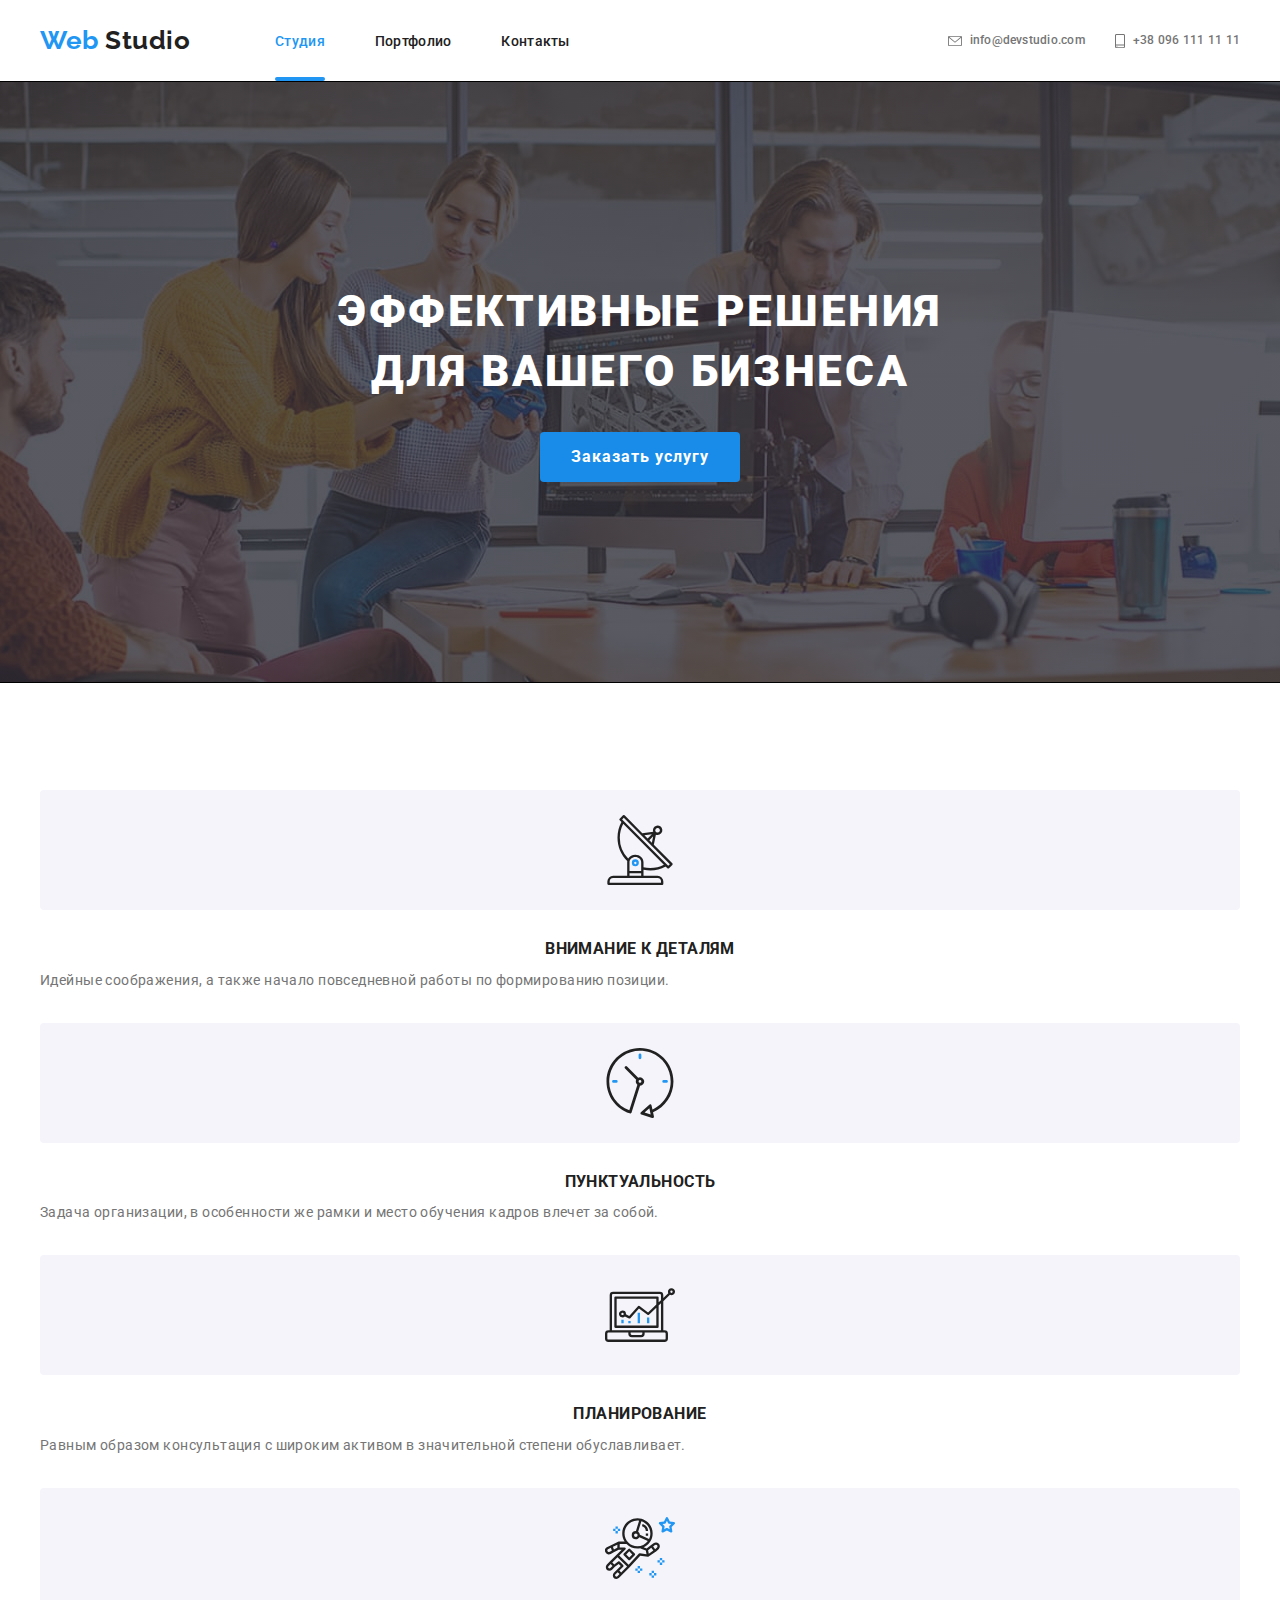
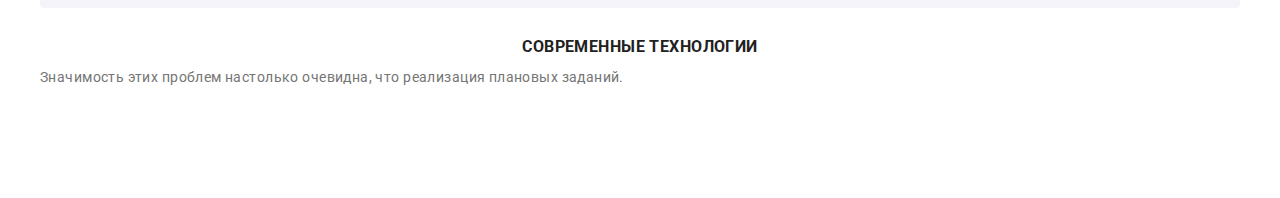
==== commit 9433af8e: "Додає мобільну розмітку для секції features" ====
--- a/index.html
+++ b/index.html
@@ -75,7 +75,7 @@
             </div>                                                                               
         </section>
         <!--features-->
-        <!--section class="main-section features">
+        <section class="main-section features">
             <div class="container">
                 <ul class="features-list list">
                     <li class="features-list-item">
@@ -125,7 +125,7 @@
                     </li>
                 </ul>
             </div>            
-        </section-->
+        </section>
         <!--specialization-->
         <!--section class="main-section specialization">
             <div class="container">                    
--- a/css/main.min.css
+++ b/css/main.min.css
@@ -1,2 +1,2 @@
-.social-links-item-link,.form-close-button,.backdrop,.hero-form,.hero-form-agreement,.header .container,.header-address-item-link,.features-list-item-picture,.specialization-description,.customers-link,.porfolio-discription-hover{display:flex;align-items:center}.features-list,.specialization-list,.customers-title-list,.footer-form-list,.portfolio-btn-list,.portfolio-main-list{display:flex;margin:0px}body{background-color:#fff;font-family:"Roboto",sans-serif;font-size:14px;letter-spacing:0.03em;color:#757575}.title{font-weight:bold;font-size:36px;line-height:1.16;text-align:center;color:#212121}img{display:block}.link{text-decoration:none;transition:color 250ms cubic-bezier(0.4, 0, 0.2, 1)}.link:hover,.link:focus{color:#2196F3}.list{list-style:none;padding-left:0px}.specialization-title,.specialization-list-item,.team-title,.team-member,.team-position,.customers-title{margin-top:0px}.container{padding-left:15px;padding-right:15px;margin:0 auto}@media screen and (min-width: 480px){.container{width:480px}}@media screen and (min-width: 768px){.container{width:768px}}@media screen and (min-width: 1200px){.container{width:1200px}}footer .container{display:flex;flex-wrap:wrap;align-items:baseline;padding:60px 0px}.main-section{padding-top:94px;padding-bottom:94px}.text-logo{display:flex;font-family:Raleway;font-weight:bold;font-size:24px;line-height:1.166;letter-spacing:0.02em;margin-right:81px;color:#2196F3}@media screen and (min-width: 1200px){.text-logo{font-size:26px;line-height:1.19;margin-right:85px}}.text-logo-black{color:#212121}.text-logo-white{color:#fff}.customers-link-item{fill:#afb1b8;transition:fill 250ms cubic-bezier(0.4, 0, 0.2, 1)}.customers-title-list-item:hover .customers-link-item,.customers-title-list-item:focus .customers-link-item{fill:#2196F3}.social-links-list{width:206px;height:44px;display:flex;margin:0px auto}.social-links-item-link{width:44px;height:44px;border-radius:50%;justify-content:center;transition:background-color 250ms cubic-bezier(0.4, 0, 0.2, 1)}.social-links-item-link:hover,.social-links-item-link:focus{background-color:#2196F3}.social-links-item-link-icon{width:20px;height:20px;padding:12px 12px}.social-links-list-item:not(:last-child){margin-right:10px}.hero-button{padding-top:30px}.hero-btn{width:200px;height:50px;font-weight:bold;font-size:16px;line-height:1.87;text-align:center;letter-spacing:0.06em;border:none;border-radius:4px;cursor:pointer;background:#188CE8;color:#fff}.footer-form-telegram button{font-weight:bold;font-size:16px;line-height:30px;text-align:left;letter-spacing:0.06em;width:200px;height:50px;padding:9px 29px;border:0px;background:#2196F3;box-shadow:0px 4px 4px rgba(0,0,0,0.15);border-radius:4px;color:#fff}.footer-button-telegram{display:flex;position:absolute;bottom:13px;right:28px;transform:translate(-50% -50%)}.form-close-button{position:absolute;justify-content:center;top:8px;right:8px;width:30px;height:30px;padding:0px;margin:0px;border-radius:50%;background-color:transparent;border:1px solid rgba(0,0,0,0.1);cursor:pointer}.form-close-button-icon{fill:#212121;transition:fill 250ms cubic-bezier(0.4, 0, 0.2, 1)}.form-close-button:hover .form-close-button-icon,.form-close-button:focus .form-close-button-icon{fill:#2196F3}.backdrop{position:fixed;top:0;left:0;width:100%;height:100%;justify-content:center;background-color:rgba(0,0,0,0.5);z-index:100}.hero-form{position:relative;flex-direction:column;justify-content:center;padding:40px;background-color:#fff;box-shadow:0px 1px 3px rgba(0,0,0,0.12),0px 1px 1px rgba(0,0,0,0.14),0px 2px 1px rgba(0,0,0,0.2);border-radius:4px}.hero-form-head{font-weight:bold;font-size:20px;line-height:23px;text-align:center;margin-top:0px;margin-bottom:30px;color:#212121}.label-input-item{position:relative;margin-bottom:28px}.contact-lable{position:absolute;top:50%;left:42px;transform:translateY(-50%);display:block;font-size:14px;line-height:16px;letter-spacing:0.01em;text-align:left;transition:transform 250ms cubic-bezier(0.4, 0, 0.2, 1),transform 250ms cubic-bezier(0.4, 0, 0.2, 1)}.form-input:focus+.contact-lable,.form-input:not(:placeholder-shown)+.contact-lable{transform:translate(-40px, -40px);color:#2196F3}.contact-form{display:block;width:404px;height:38px;border:1px solid rgba(33,33,33,0.2);border-radius:4px;transition:border-color 250ms cubic-bezier(0.4, 0, 0.2, 1)}.contact-form:hover,.contact-form:focus,.contact-form:not(:placeholder-shown){border-color:#2196F3;outline:none}.form-input{padding:0px;padding-left:42px}.input-label-icon{display:inline-block;position:absolute;top:50%;left:18px;transform:translateY(-50%);fill:#212121;transition:fill 250ms cubic-bezier(0.4, 0, 0.2, 1)}.form-input:focus ~ .input-label-icon{fill:#2196F3}.form-comment{width:414px;height:94px;margin:0px;padding:12px 16px;font-size:14px;line-height:16px;letter-spacing:0.01em;resize:none}.hero-form-agreement{position:relative;margin-bottom:30px}.hero-form-agreement a{line-height:24px;color:#2196F3}.agreement-checkbox-hidden{width:1px;height:1px;margin:-1px;border:0px;padding:0px;clip:rect(0 0 0 0);overflow:hidden}.agreement-checkbox{display:inline-block;margin-right:8px;border-radius:2px;background-color:#fff;fill:#fff;transition:z-index 250ms cubic-bezier(0.4, 0, 0.2, 1)}.agreement-checkbox-hidden:checked+.agreement-checkbox{background-color:#2196F3}.agreement-checkbox-nochecked{display:inline-block;position:absolute;top:4px;left:-1px;transform:translate(-50% -50%);border-radius:2px;background-color:#fff;opacity:1;transition:opasity 250ms cubic-bezier(0.4, 0, 0.2, 1)}.agreement-checkbox-hidden:checked ~ .agreement-checkbox-nochecked{opacity:0}.is-hidden{opacity:0;visibility:hidden;pointer-events:none}.header{padding-top:9px;padding-bottom:9px;position:relative}.header .container{justify-content:space-between}@media screen and (min-width: 280px) and (max-width: 767px){.header .container{box-sizing:border-box}}.header-menu{padding:0px;margin:0px;border:none;background-color:transparent}.header-menu .icon-close{display:none}.header-menu.is-open .icon-close{display:block}.header-menu.is-open .icon-menu{display:none}@media screen and (min-width: 767px){.header-menu{display:none}}.header-nav-address{box-sizing:border-box;background-color:#fff}.header-nav-address.is-open{display:block}@media screen and (min-width: 280px) and (max-width: 767px){.header-nav-address{display:none;position:absolute;padding:60px 140px;width:480;height:393px;top:100%;left:50%;transform:translateX(-50%);border:1px solid #fff;border-top-color:#ECECEC}}@media screen and (min-width: 768px){.header-nav-address{display:flex;align-items:center;justify-content:space-between;width:100%}}.navigation{margin-bottom:60px}@media screen and (min-width: 768px){.navigation{display:flex;align-items:center;margin-top:0px;margin-bottom:0px;margin-left:0px}}.navigation-list{margin:0px}@media screen and (min-width: 280px) and (max-width: 767px){.navigation-list{text-align:center}}@media screen and (min-width: 768px){.navigation-list{display:flex;align-items:center}}.navigation-list-item:not(:last-child){margin-bottom:40px}@media screen and (min-width: 768px){.navigation-list-item:not(:last-child){margin:0px;margin-right:50px}}.navigation-list-item-link{position:relative;font-weight:500;font-style:normal;letter-spacing:0.02em;font-size:18px;line-height:1.166;color:#212121}@media screen and (min-width: 768px){.navigation-list-item-link{padding-top:32px;padding-bottom:32px;font-size:14px;line-height:1.143}}.currently{color:#2196F3}.currently::after{content:"";width:100%;height:4px;border-radius:2px;position:absolute;left:0;bottom:-8px;background-color:#2196F3}@media screen and (min-width: 768px){.currently::after{display:block;bottom:0px}}.header-address-list{margin:0px}@media screen and (min-width: 768px){.header-address-list{margin-top:2px;margin-bottom:2px}}@media screen and (min-width: 1200px){.header-address-list{display:flex;align-items:center}}.header-address-item{text-align:center}@media screen and (min-width: 768px){.header-address-item{text-align:left}}@media screen and (min-width: 1200px){.header-address-item:not(:last-child){margin:0px;margin-right:30px}}.header-address-item-link{position:relative;font-weight:500;font-style:normal;font-size:18px;line-height:1.166;letter-spacing:0.02em;justify-content:center;color:#757575}@media screen and (min-width: 768px){.header-address-item-link{justify-content:flex-start;padding-top:5px;padding-bottom:5px;font-size:12px;line-height:1.66}}@media screen and (min-width: 1200px){.header-address-item-link{padding-top:20px;padding-bottom:20px}}.header-address-item-link-icon{margin-right:10px;fill:#757575;transition:fill 250ms cubic-bezier(0.4, 0, 0.2, 1)}.header-address-item-link:hover .header-address-item-link-icon,.header-address-item-link:focus .header-address-item-link-icon{fill:#2196F3}@media screen and (min-width: 768px){.header-address-item-link-icon{margin-right:8px}}.icon-post{width:16px;height:11px}@media screen and (min-width: 768px){.icon-post{width:14px;height:10px}}.icon-mobile{width:10px;height:15px}@media screen and (min-width: 768px){.icon-mobile{width:10px;height:14px}}.hero{text-align:center;max-width:1600px;height:400px;padding-top:0px;padding-bottom:0px;margin-left:auto;margin-right:auto;background-color:#2F303A;outline:1px solid black;background-image:linear-gradient(to right, rgba(47,48,58,0.8), rgba(47,48,58,0.8)),url(../images-studio/hero.jpg);background-repeat:no-repeat;background-size:cover;background-position:center}.hero .container{padding-top:118px;padding-bottom:118px;padding-left:0px;padding-right:0px}.hero-title{font-size:26px;line-height:42px;font-weight:900;text-align:center;letter-spacing:0.06em;text-transform:uppercase;color:#fff}@media screen and (min-width: 480px){.hero-title{height:84px}}.features{padding-bottom:0px}.features-list-item{width:270px;height:251px}.features-list-item-picture{padding:25px 100px;justify-content:center;background:#F5F4FA;border-radius:4px}.features-list-item-picture-icon{width:70px;height:70px}.features-picture{font-size:0px}.features-description-title{font-weight:bold;line-height:1.14;text-transform:uppercase;margin-top:30px;margin-bottom:0px;color:#212121}.features-description{margin:0px;padding-top:10px;line-height:1.71}.specialization .container{height:386px}.specialization-title{margin-bottom:50px}.specialization-list-item{width:370px;height:294px;margin-bottom:0px}.specialization-item{position:relative}.specialization-description{margin:0px;position:absolute;bottom:0px;left:0px;width:100%;height:70px;justify-content:center;background-color:rgba(47,48,58,0.8);font-weight:bold;line-height:1.14;text-align:center;text-transform:uppercase;color:#fff}.team{background-color:#E5E5E5;height:514px}.team .social-links-item-link-icon{fill:#afb1b8;transition:fill 250ms cubic-bezier(0.4, 0, 0.2, 1)}.team .social-links-item-link-icon:hover,.team .social-links-item-link-icon:focus{fill:#fff}.team-title{margin-bottom:50px}.team-list{width:1170px;height:422px;display:flex;margin:0px auto}.team-item{margin-bottom:30px}.team-list-item{width:270px;height:422px;background-color:#fff;box-shadow:0px 2px 1px rgba(0,0,0,0.2),0px 1px 1px rgba(0,0,0,0.14),0px 1px 3px rgba(0,0,0,0.12);border-radius:0px 0px 4px 4px}.team-member,.team-position{font-size:16px;line-height:1.18;text-align:center;text-transform:capitalize}.team-position{margin-bottom:16px}.team-member{font-weight:500;margin-bottom:10px;color:#212121}.team-social-list{padding-bottom:24px}.customers .container{height:182px}.customers-title-list-item{border:1px solid #AFB1B8;box-sizing:border-box;border-radius:4px;transition:color 250ms cubic-bezier(0.4, 0, 0.2, 1)}.customers-title{margin-bottom:50px}.customers-link{justify-content:center;width:170px;height:90px}.customers-title-list-item:hover,.customers-title-list-item:focus{border:1px solid #2196F3}.footer{background-color:#2F303A}.footer-navigation-social-list:nth-child(1){margin-right:69px}.footer-navigation-social-list:nth-child(2){margin-right:94px}.footer-navigation{margin-bottom:8px}.footer-address-list-item:not(:last-child){margin-bottom:9px}.footer-address-list{font-style:normal;margin:0px;color:#fff}.footer-address-item{line-height:1.71;color:rgba(255,255,255,0.6)}.footer-social-title{font-weight:bold;line-height:1.14;text-transform:uppercase;margin-top:0px;margin-bottom:20px;color:#fff}.footer .social-links-item-link-icon{fill:#fff}.footer .social-links-item-link{background-color:#757575;transition:background-color 250ms cubic-bezier(0.4, 0, 0.2, 1)}.footer .social-links-item-link:hover,.footer .social-links-item-link:focus{background-color:#2196F3}.footer-form{width:570px;height:86px}.footer-form-list-item:not(:last-child){margin-right:12px}.footer-form-mail input{font-size:16px;line-height:20px;width:326px;margin:0px;padding:14px 15px;border:1px solid rgba(255,255,255,0.3);background-color:transparent;border-radius:4px;transition:border-color 250ms cubic-bezier(0.4, 0, 0.2, 1)}.footer-form-mail input:hover,.footer-form-mail input:focus{border-color:#2196F3;outline:none}.footer-form-telegram{position:relative}.portfolio{padding-top:93px}.portfolio-list-btn{display:flex;justify-content:center;margin-left:auto;margin-right:auto;padding-bottom:34px}.portfolio-main-list{flex-wrap:wrap}.portfolio-btn-list-item:not(:last-child){margin-right:8px}.portfolio-btn{font-weight:500;font-size:16px;line-height:1.62;text-align:center;padding:6px 22px;transition:background-color 250ms cubic-bezier(0.4, 0, 0.2, 1),color 250ms cubic-bezier(0.4, 0, 0.2, 1);border-radius:4px;border:0px;background:#F5F4FA;color:#212121}.portfolio-btn:hover,.portfolio-btn:focus{background:#2196F3;color:#fff}.portfolio-main-list-item{width:370px;height:404px;margin-right:30px;margin-bottom:30px;background:#fff;border:1px solid #EEEEEE;box-sizing:border-box;transition:box-shadow 250ms cubic-bezier(0.4, 0, 0.2, 1)}.portfolio-main-list-item:hover{box-shadow:1px 4px 6px rgba(0,0,0,0.16),0px 4px 4px rgba(0,0,0,0.06),0px 1px 1px rgba(0,0,0,0.12)}.portfolio-main-list-item:nth-child(3n){margin-right:0px}.portfolio-main-list-item:nth-last-child(-n+3){margin-bottom:0px}.portfolio-main-list-item-pic{position:relative;overflow:hidden}.porfolio-discription-hover{position:absolute;top:0;left:0;width:100%;height:100%;justify-content:center;transform:translateY(100%);transition:transform 250ms cubic-bezier(0.4, 0, 0.2, 1);background:rgba(33,150,243,0.9)}.portfolio-main-list-item-link:hover .porfolio-discription-hover,.portfolio-main-list-item-link:focus .porfolio-discription-hover{transform:translateY(0)}.portfolio-discription{width:322px;height:168px;margin:0px;font-size:18px;line-height:28px;letter-spacing:0.03em;color:#fff}.portfolio-main-list-item-link{text-decoration:none;color:#757575}.portfolio-main-list-item-title{font-weight:bold;font-size:18px;line-height:2;letter-spacing:0.06em;text-transform:capitalize;width:322px;height:36px;text-align:left;margin-top:20px;margin-bottom:0px;margin-left:24px;margin-right:24px;color:#212121}.portfolio-main-description{font-size:16px;line-height:1.87;text-transform:capitalize;width:322px;height:36px;text-align:left;margin-top:4px;margin-bottom:20px;margin-left:24px;margin-right:24px}
+.social-links-item-link,.form-close-button,.backdrop,.hero-form,.hero-form-agreement,.header .container,.header-address-item-link,.features-list-item-picture,.specialization-description,.customers-link,.porfolio-discription-hover{display:flex;align-items:center}.specialization-list,.customers-title-list,.footer-form-list,.portfolio-btn-list,.portfolio-main-list{display:flex;margin:0px}body{background-color:#fff;font-family:"Roboto",sans-serif;font-size:14px;letter-spacing:0.03em;color:#757575}.title{font-weight:bold;font-size:36px;line-height:1.16;text-align:center;color:#212121}img{display:block}.link{text-decoration:none;transition:color 250ms cubic-bezier(0.4, 0, 0.2, 1)}.link:hover,.link:focus{color:#2196F3}.list{list-style:none;padding-left:0px}.specialization-title,.specialization-list-item,.team-title,.team-member,.team-position,.customers-title{margin-top:0px}.container{padding-left:15px;padding-right:15px;margin:0 auto}@media screen and (min-width: 480px){.container{max-width:480px}}@media screen and (min-width: 768px){.container{max-width:768px}}@media screen and (min-width: 1200px){.container{max-width:1200px}}footer .container{display:flex;flex-wrap:wrap;align-items:baseline;padding:60px 0px}.main-section{padding-top:60px;padding-bottom:60px}@media screen and (min-width: 1200px){.main-section{padding-top:94px;padding-bottom:94px}}.text-logo{display:flex;font-family:Raleway;font-weight:bold;font-size:24px;line-height:1.166;letter-spacing:0.02em;margin-right:81px;color:#2196F3}@media screen and (min-width: 1200px){.text-logo{font-size:26px;line-height:1.19;margin-right:85px}}.text-logo-black{color:#212121}.text-logo-white{color:#fff}.customers-link-item{fill:#afb1b8;transition:fill 250ms cubic-bezier(0.4, 0, 0.2, 1)}.customers-title-list-item:hover .customers-link-item,.customers-title-list-item:focus .customers-link-item{fill:#2196F3}.social-links-list{width:206px;height:44px;display:flex;margin:0px auto}.social-links-item-link{width:44px;height:44px;border-radius:50%;justify-content:center;transition:background-color 250ms cubic-bezier(0.4, 0, 0.2, 1)}.social-links-item-link:hover,.social-links-item-link:focus{background-color:#2196F3}.social-links-item-link-icon{width:20px;height:20px;padding:12px 12px}.social-links-list-item:not(:last-child){margin-right:10px}.hero-btn{width:200px;height:50px;font-weight:bold;font-size:16px;line-height:1.87;text-align:center;letter-spacing:0.06em;border:none;border-radius:4px;cursor:pointer;background:#188CE8;color:#fff}.footer-form-telegram button{font-weight:bold;font-size:16px;line-height:30px;text-align:left;letter-spacing:0.06em;width:200px;height:50px;padding:9px 29px;border:0px;background:#2196F3;box-shadow:0px 4px 4px rgba(0,0,0,0.15);border-radius:4px;color:#fff}.footer-button-telegram{display:flex;position:absolute;bottom:13px;right:28px;transform:translate(-50% -50%)}.form-close-button{position:absolute;justify-content:center;top:8px;right:8px;width:30px;height:30px;padding:0px;margin:0px;border-radius:50%;background-color:transparent;border:1px solid rgba(0,0,0,0.1);cursor:pointer}.form-close-button-icon{fill:#212121;transition:fill 250ms cubic-bezier(0.4, 0, 0.2, 1)}.form-close-button:hover .form-close-button-icon,.form-close-button:focus .form-close-button-icon{fill:#2196F3}.backdrop{position:fixed;top:0;left:0;width:100%;height:100%;justify-content:center;background-color:rgba(0,0,0,0.5);z-index:100}.hero-form{position:relative;flex-direction:column;justify-content:center;padding:40px;background-color:#fff;box-shadow:0px 1px 3px rgba(0,0,0,0.12),0px 1px 1px rgba(0,0,0,0.14),0px 2px 1px rgba(0,0,0,0.2);border-radius:4px}.hero-form-head{font-weight:bold;font-size:20px;line-height:23px;text-align:center;margin-top:0px;margin-bottom:30px;color:#212121}.label-input-item{position:relative;margin-bottom:28px}.contact-lable{position:absolute;top:50%;left:42px;transform:translateY(-50%);display:block;font-size:14px;line-height:16px;letter-spacing:0.01em;text-align:left;transition:transform 250ms cubic-bezier(0.4, 0, 0.2, 1),transform 250ms cubic-bezier(0.4, 0, 0.2, 1)}.form-input:focus+.contact-lable,.form-input:not(:placeholder-shown)+.contact-lable{transform:translate(-40px, -40px);color:#2196F3}.contact-form{display:block;width:404px;height:38px;border:1px solid rgba(33,33,33,0.2);border-radius:4px;transition:border-color 250ms cubic-bezier(0.4, 0, 0.2, 1)}.contact-form:hover,.contact-form:focus,.contact-form:not(:placeholder-shown){border-color:#2196F3;outline:none}.form-input{padding:0px;padding-left:42px}.input-label-icon{display:inline-block;position:absolute;top:50%;left:18px;transform:translateY(-50%);fill:#212121;transition:fill 250ms cubic-bezier(0.4, 0, 0.2, 1)}.form-input:focus ~ .input-label-icon{fill:#2196F3}.form-comment{width:414px;height:94px;margin:0px;padding:12px 16px;font-size:14px;line-height:16px;letter-spacing:0.01em;resize:none}.hero-form-agreement{position:relative;margin-bottom:30px}.hero-form-agreement a{line-height:24px;color:#2196F3}.agreement-checkbox-hidden{width:1px;height:1px;margin:-1px;border:0px;padding:0px;clip:rect(0 0 0 0);overflow:hidden}.agreement-checkbox{display:inline-block;margin-right:8px;border-radius:2px;background-color:#fff;fill:#fff;transition:z-index 250ms cubic-bezier(0.4, 0, 0.2, 1)}.agreement-checkbox-hidden:checked+.agreement-checkbox{background-color:#2196F3}.agreement-checkbox-nochecked{display:inline-block;position:absolute;top:4px;left:-1px;transform:translate(-50% -50%);border-radius:2px;background-color:#fff;opacity:1;transition:opasity 250ms cubic-bezier(0.4, 0, 0.2, 1)}.agreement-checkbox-hidden:checked ~ .agreement-checkbox-nochecked{opacity:0}.is-hidden{opacity:0;visibility:hidden;pointer-events:none}.header{padding-top:9px;padding-bottom:9px;position:relative}.header .container{justify-content:space-between}@media screen and (min-width: 280px) and (max-width: 767px){.header .container{box-sizing:border-box}}.header-menu{padding:0px;margin:0px;border:none;background-color:transparent}.header-menu .icon-close{display:none}.header-menu.is-open .icon-close{display:block}.header-menu.is-open .icon-menu{display:none}@media screen and (min-width: 767px){.header-menu{display:none}}.header-nav-address{box-sizing:border-box;background-color:#fff}.header-nav-address.is-open{display:block}@media screen and (min-width: 280px) and (max-width: 767px){.header-nav-address{display:none;position:absolute;padding:60px 140px;width:480;height:393px;top:100%;left:50%;transform:translateX(-50%);border:1px solid #fff;border-top-color:#ECECEC}}@media screen and (min-width: 768px){.header-nav-address{display:flex;align-items:center;justify-content:space-between;width:100%}}.navigation{margin-bottom:52px}@media screen and (min-width: 768px){.navigation{display:flex;align-items:center;margin-top:0px;margin-bottom:0px;margin-left:0px}}.navigation-list{margin:0px}@media screen and (min-width: 280px) and (max-width: 767px){.navigation-list{text-align:center}}@media screen and (min-width: 768px){.navigation-list{display:flex;align-items:center}}.navigation-list-item:not(:last-child){margin-bottom:40px}@media screen and (min-width: 768px){.navigation-list-item:not(:last-child){margin:0px;margin-right:50px}}.navigation-list-item-link{position:relative;font-weight:500;font-style:normal;letter-spacing:0.02em;font-size:18px;line-height:1.166;color:#212121}@media screen and (min-width: 768px){.navigation-list-item-link{padding-top:32px;padding-bottom:32px;font-size:14px;line-height:1.143}}.currently{color:#2196F3}.currently::after{content:"";width:100%;height:4px;border-radius:2px;position:absolute;left:0;bottom:-8px;background-color:#2196F3}@media screen and (min-width: 768px){.currently::after{display:block;bottom:0px}}.header-address-list{margin:0px}@media screen and (min-width: 768px){.header-address-list{margin-top:2px;margin-bottom:2px}}@media screen and (min-width: 1200px){.header-address-list{display:flex;align-items:center}}.header-address-item{text-align:center}@media screen and (min-width: 768px){.header-address-item{text-align:left}}@media screen and (min-width: 1200px){.header-address-item:not(:last-child){margin:0px;margin-right:30px}}.header-address-item-link{position:relative;padding-top:8px;padding-bottom:8px;font-weight:500;font-style:normal;font-size:18px;line-height:1.166;letter-spacing:0.02em;justify-content:center;color:#757575}@media screen and (min-width: 768px){.header-address-item-link{justify-content:flex-start;padding-top:5px;padding-bottom:5px;font-size:12px;line-height:1.66}}@media screen and (min-width: 1200px){.header-address-item-link{padding-top:20px;padding-bottom:20px}}.header-address-item-link-icon{margin-right:10px;fill:#757575;transition:fill 250ms cubic-bezier(0.4, 0, 0.2, 1)}.header-address-item-link:hover .header-address-item-link-icon,.header-address-item-link:focus .header-address-item-link-icon{fill:#2196F3}@media screen and (min-width: 768px){.header-address-item-link-icon{margin-right:8px}}.icon-post{width:16px;height:11px}@media screen and (min-width: 768px){.icon-post{width:14px;height:10px}}.icon-mobile{width:10px;height:15px}@media screen and (min-width: 768px){.icon-mobile{width:10px;height:14px}}.hero{text-align:center;max-width:1600px;height:400px;padding-top:0px;padding-bottom:0px;margin-left:auto;margin-right:auto;background-color:#2F303A;outline:1px solid black;background-image:linear-gradient(to right, rgba(47,48,58,0.8), rgba(47,48,58,0.8)),url(../images-studio/hero.jpg);background-repeat:no-repeat;background-size:cover;background-position:center}@media screen and (min-width: 1200px){.hero{height:600px}}.hero .container{padding-top:118px;padding-bottom:118px;padding-left:0px;padding-right:0px}@media screen and (min-width: 1200px){.hero .container{padding-top:200px;padding-bottom:200px}}.hero-title{font-size:26px;line-height:1.62;font-weight:900;margin:0px auto;margin-bottom:30px;text-align:center;letter-spacing:0.06em;text-transform:uppercase;color:#fff}@media screen and (min-width: 1200px){.hero-title{font-size:44px;line-height:1.36}}.features-list-item:not(:last-child){margin-bottom:30px}.features-list-item-picture{padding-top:25px;padding-bottom:25px;margin-bottom:30px;justify-content:center;background:#F5F4FA;border-radius:4px}.features-list-item-picture-icon{width:70px;height:70px}.features-description-title{font-weight:bold;line-height:1.14;text-transform:uppercase;text-align:center;margin-bottom:10px;color:#212121}.features-description{margin:0px;line-height:1.71}.specialization .container{height:386px}.specialization-title{margin-bottom:50px}.specialization-list-item{width:370px;height:294px;margin-bottom:0px}.specialization-item{position:relative}.specialization-description{margin:0px;position:absolute;bottom:0px;left:0px;width:100%;height:70px;justify-content:center;background-color:rgba(47,48,58,0.8);font-weight:bold;line-height:1.14;text-align:center;text-transform:uppercase;color:#fff}.team{background-color:#E5E5E5;height:514px}.team .social-links-item-link-icon{fill:#afb1b8;transition:fill 250ms cubic-bezier(0.4, 0, 0.2, 1)}.team .social-links-item-link-icon:hover,.team .social-links-item-link-icon:focus{fill:#fff}.team-title{margin-bottom:50px}.team-list{width:1170px;height:422px;display:flex;margin:0px auto}.team-item{margin-bottom:30px}.team-list-item{width:270px;height:422px;background-color:#fff;box-shadow:0px 2px 1px rgba(0,0,0,0.2),0px 1px 1px rgba(0,0,0,0.14),0px 1px 3px rgba(0,0,0,0.12);border-radius:0px 0px 4px 4px}.team-member,.team-position{font-size:16px;line-height:1.18;text-align:center;text-transform:capitalize}.team-position{margin-bottom:16px}.team-member{font-weight:500;margin-bottom:10px;color:#212121}.team-social-list{padding-bottom:24px}.customers .container{height:182px}.customers-title-list-item{border:1px solid #AFB1B8;box-sizing:border-box;border-radius:4px;transition:color 250ms cubic-bezier(0.4, 0, 0.2, 1)}.customers-title{margin-bottom:50px}.customers-link{justify-content:center;width:170px;height:90px}.customers-title-list-item:hover,.customers-title-list-item:focus{border:1px solid #2196F3}.footer{background-color:#2F303A}.footer-navigation-social-list:nth-child(1){margin-right:69px}.footer-navigation-social-list:nth-child(2){margin-right:94px}.footer-navigation{margin-bottom:8px}.footer-address-list-item:not(:last-child){margin-bottom:9px}.footer-address-list{font-style:normal;margin:0px;color:#fff}.footer-address-item{line-height:1.71;color:rgba(255,255,255,0.6)}.footer-social-title{font-weight:bold;line-height:1.14;text-transform:uppercase;margin-top:0px;margin-bottom:20px;color:#fff}.footer .social-links-item-link-icon{fill:#fff}.footer .social-links-item-link{background-color:#757575;transition:background-color 250ms cubic-bezier(0.4, 0, 0.2, 1)}.footer .social-links-item-link:hover,.footer .social-links-item-link:focus{background-color:#2196F3}.footer-form{width:570px;height:86px}.footer-form-list-item:not(:last-child){margin-right:12px}.footer-form-mail input{font-size:16px;line-height:20px;width:326px;margin:0px;padding:14px 15px;border:1px solid rgba(255,255,255,0.3);background-color:transparent;border-radius:4px;transition:border-color 250ms cubic-bezier(0.4, 0, 0.2, 1)}.footer-form-mail input:hover,.footer-form-mail input:focus{border-color:#2196F3;outline:none}.footer-form-telegram{position:relative}.portfolio{padding-top:93px}.portfolio-list-btn{display:flex;justify-content:center;margin-left:auto;margin-right:auto;padding-bottom:34px}.portfolio-main-list{flex-wrap:wrap}.portfolio-btn-list-item:not(:last-child){margin-right:8px}.portfolio-btn{font-weight:500;font-size:16px;line-height:1.62;text-align:center;padding:6px 22px;transition:background-color 250ms cubic-bezier(0.4, 0, 0.2, 1),color 250ms cubic-bezier(0.4, 0, 0.2, 1);border-radius:4px;border:0px;background:#F5F4FA;color:#212121}.portfolio-btn:hover,.portfolio-btn:focus{background:#2196F3;color:#fff}.portfolio-main-list-item{width:370px;height:404px;margin-right:30px;margin-bottom:30px;background:#fff;border:1px solid #EEEEEE;box-sizing:border-box;transition:box-shadow 250ms cubic-bezier(0.4, 0, 0.2, 1)}.portfolio-main-list-item:hover{box-shadow:1px 4px 6px rgba(0,0,0,0.16),0px 4px 4px rgba(0,0,0,0.06),0px 1px 1px rgba(0,0,0,0.12)}.portfolio-main-list-item:nth-child(3n){margin-right:0px}.portfolio-main-list-item:nth-last-child(-n+3){margin-bottom:0px}.portfolio-main-list-item-pic{position:relative;overflow:hidden}.porfolio-discription-hover{position:absolute;top:0;left:0;width:100%;height:100%;justify-content:center;transform:translateY(100%);transition:transform 250ms cubic-bezier(0.4, 0, 0.2, 1);background:rgba(33,150,243,0.9)}.portfolio-main-list-item-link:hover .porfolio-discription-hover,.portfolio-main-list-item-link:focus .porfolio-discription-hover{transform:translateY(0)}.portfolio-discription{width:322px;height:168px;margin:0px;font-size:18px;line-height:28px;letter-spacing:0.03em;color:#fff}.portfolio-main-list-item-link{text-decoration:none;color:#757575}.portfolio-main-list-item-title{font-weight:bold;font-size:18px;line-height:2;letter-spacing:0.06em;text-transform:capitalize;width:322px;height:36px;text-align:left;margin-top:20px;margin-bottom:0px;margin-left:24px;margin-right:24px;color:#212121}.portfolio-main-description{font-size:16px;line-height:1.87;text-transform:capitalize;width:322px;height:36px;text-align:left;margin-top:4px;margin-bottom:20px;margin-left:24px;margin-right:24px}
 /*# sourceMappingURL=main.min.css.map */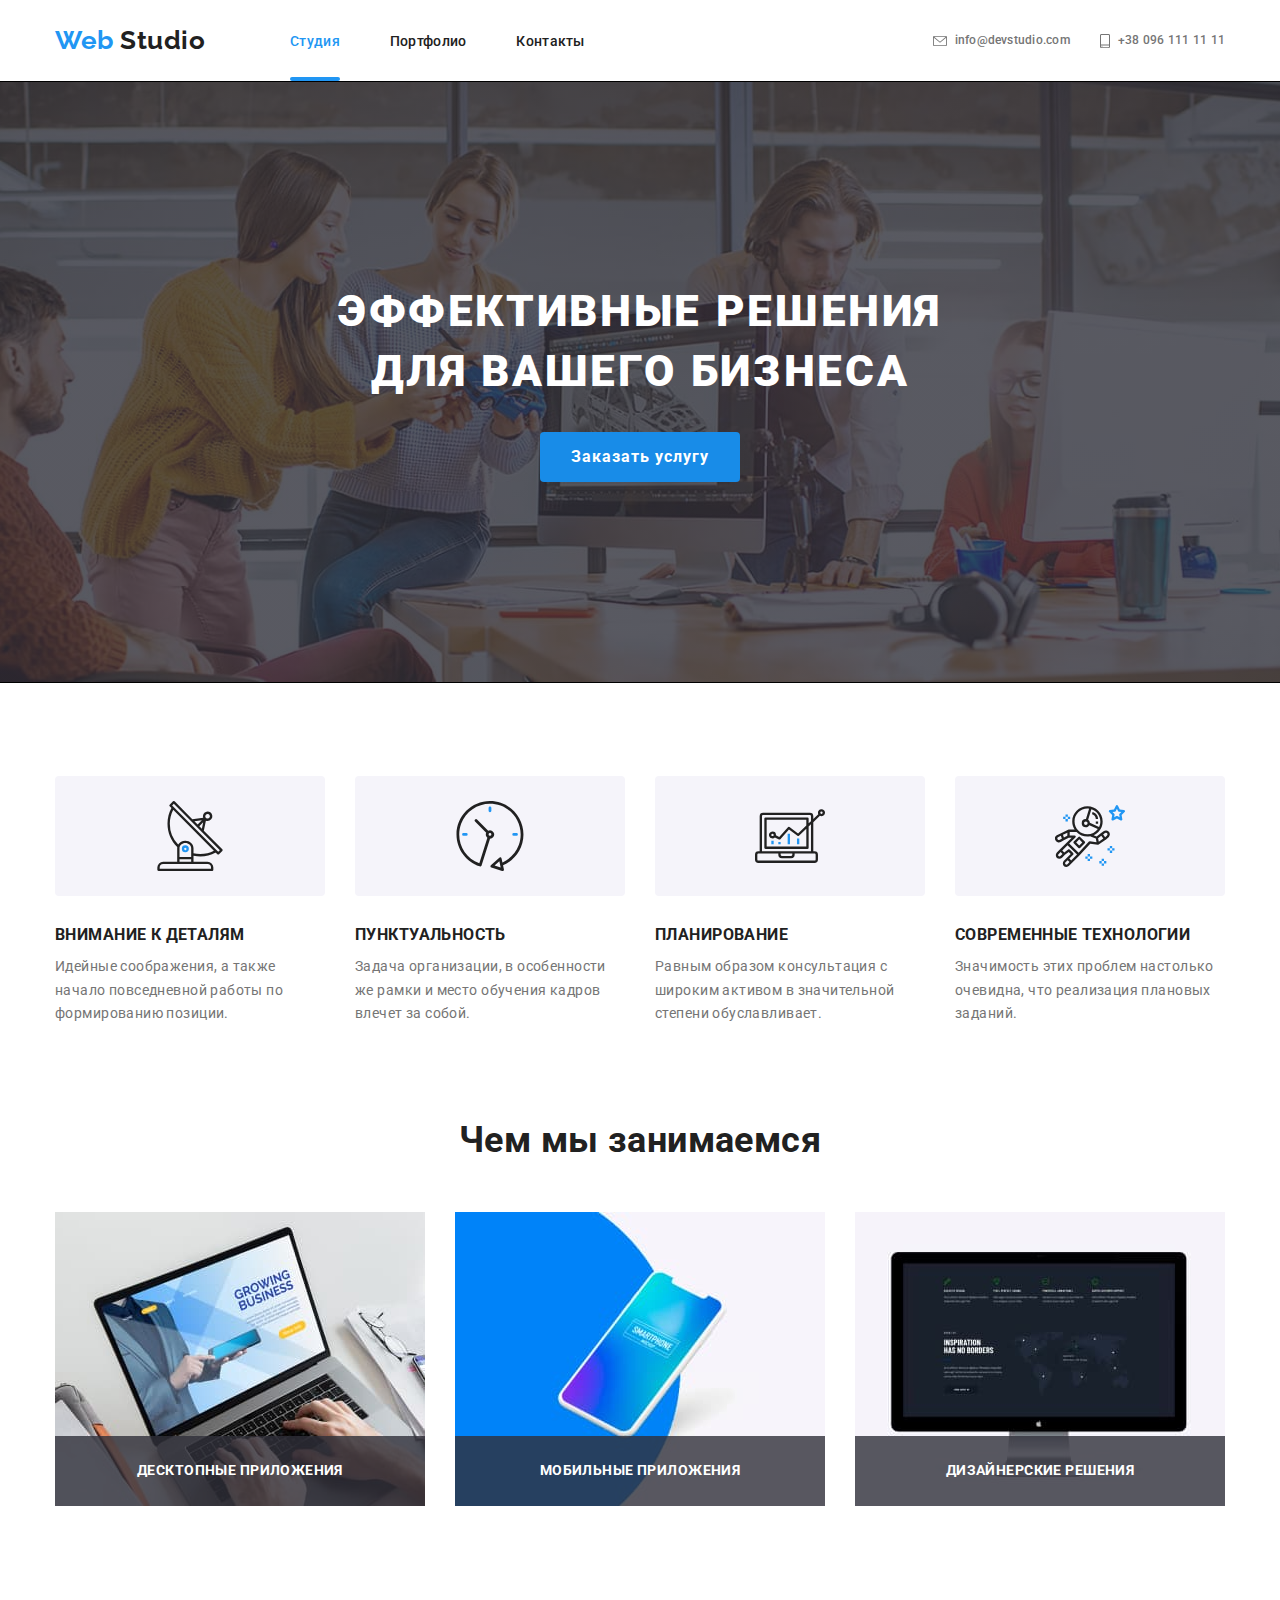
==== commit 91ae023a: "Додає стилі до секціїї specialization" ====
--- a/index.html
+++ b/index.html
@@ -127,7 +127,7 @@
             </div>            
         </section>
         <!--specialization-->
-        <!--section class="main-section specialization">
+        <section class="main-section specialization">
             <div class="container">                    
                 <h2 class="specialization-title title">Чем мы занимаемся</h2>
                 <ul class="specialization-list list">
@@ -151,7 +151,7 @@
                     </li>
                 </ul>
             </div>
-        </section-->
+        </section>
         <!--team-->
         <!--section class="main-section team">
             <h2 class="team-title title">Наша команда</h2>
--- a/css/main.min.css
+++ b/css/main.min.css
@@ -1,2 +1,2 @@
-.social-links-item-link,.form-close-button,.backdrop,.hero-form,.hero-form-agreement,.header .container,.header-address-item-link,.features-list-item-picture,.specialization-description,.customers-link,.porfolio-discription-hover{display:flex;align-items:center}.specialization-list,.customers-title-list,.footer-form-list,.portfolio-btn-list,.portfolio-main-list{display:flex;margin:0px}body{background-color:#fff;font-family:"Roboto",sans-serif;font-size:14px;letter-spacing:0.03em;color:#757575}.title{font-weight:bold;font-size:36px;line-height:1.16;text-align:center;color:#212121}img{display:block}.link{text-decoration:none;transition:color 250ms cubic-bezier(0.4, 0, 0.2, 1)}.link:hover,.link:focus{color:#2196F3}.list{list-style:none;padding-left:0px}.specialization-title,.specialization-list-item,.team-title,.team-member,.team-position,.customers-title{margin-top:0px}.container{padding-left:15px;padding-right:15px;margin:0 auto}@media screen and (min-width: 480px){.container{max-width:480px}}@media screen and (min-width: 768px){.container{max-width:768px}}@media screen and (min-width: 1200px){.container{max-width:1200px}}footer .container{display:flex;flex-wrap:wrap;align-items:baseline;padding:60px 0px}.main-section{padding-top:60px;padding-bottom:60px}@media screen and (min-width: 1200px){.main-section{padding-top:94px;padding-bottom:94px}}.text-logo{display:flex;font-family:Raleway;font-weight:bold;font-size:24px;line-height:1.166;letter-spacing:0.02em;margin-right:81px;color:#2196F3}@media screen and (min-width: 1200px){.text-logo{font-size:26px;line-height:1.19;margin-right:85px}}.text-logo-black{color:#212121}.text-logo-white{color:#fff}.customers-link-item{fill:#afb1b8;transition:fill 250ms cubic-bezier(0.4, 0, 0.2, 1)}.customers-title-list-item:hover .customers-link-item,.customers-title-list-item:focus .customers-link-item{fill:#2196F3}.social-links-list{width:206px;height:44px;display:flex;margin:0px auto}.social-links-item-link{width:44px;height:44px;border-radius:50%;justify-content:center;transition:background-color 250ms cubic-bezier(0.4, 0, 0.2, 1)}.social-links-item-link:hover,.social-links-item-link:focus{background-color:#2196F3}.social-links-item-link-icon{width:20px;height:20px;padding:12px 12px}.social-links-list-item:not(:last-child){margin-right:10px}.hero-btn{width:200px;height:50px;font-weight:bold;font-size:16px;line-height:1.87;text-align:center;letter-spacing:0.06em;border:none;border-radius:4px;cursor:pointer;background:#188CE8;color:#fff}.footer-form-telegram button{font-weight:bold;font-size:16px;line-height:30px;text-align:left;letter-spacing:0.06em;width:200px;height:50px;padding:9px 29px;border:0px;background:#2196F3;box-shadow:0px 4px 4px rgba(0,0,0,0.15);border-radius:4px;color:#fff}.footer-button-telegram{display:flex;position:absolute;bottom:13px;right:28px;transform:translate(-50% -50%)}.form-close-button{position:absolute;justify-content:center;top:8px;right:8px;width:30px;height:30px;padding:0px;margin:0px;border-radius:50%;background-color:transparent;border:1px solid rgba(0,0,0,0.1);cursor:pointer}.form-close-button-icon{fill:#212121;transition:fill 250ms cubic-bezier(0.4, 0, 0.2, 1)}.form-close-button:hover .form-close-button-icon,.form-close-button:focus .form-close-button-icon{fill:#2196F3}.backdrop{position:fixed;top:0;left:0;width:100%;height:100%;justify-content:center;background-color:rgba(0,0,0,0.5);z-index:100}.hero-form{position:relative;flex-direction:column;justify-content:center;padding:40px;background-color:#fff;box-shadow:0px 1px 3px rgba(0,0,0,0.12),0px 1px 1px rgba(0,0,0,0.14),0px 2px 1px rgba(0,0,0,0.2);border-radius:4px}.hero-form-head{font-weight:bold;font-size:20px;line-height:23px;text-align:center;margin-top:0px;margin-bottom:30px;color:#212121}.label-input-item{position:relative;margin-bottom:28px}.contact-lable{position:absolute;top:50%;left:42px;transform:translateY(-50%);display:block;font-size:14px;line-height:16px;letter-spacing:0.01em;text-align:left;transition:transform 250ms cubic-bezier(0.4, 0, 0.2, 1),transform 250ms cubic-bezier(0.4, 0, 0.2, 1)}.form-input:focus+.contact-lable,.form-input:not(:placeholder-shown)+.contact-lable{transform:translate(-40px, -40px);color:#2196F3}.contact-form{display:block;width:404px;height:38px;border:1px solid rgba(33,33,33,0.2);border-radius:4px;transition:border-color 250ms cubic-bezier(0.4, 0, 0.2, 1)}.contact-form:hover,.contact-form:focus,.contact-form:not(:placeholder-shown){border-color:#2196F3;outline:none}.form-input{padding:0px;padding-left:42px}.input-label-icon{display:inline-block;position:absolute;top:50%;left:18px;transform:translateY(-50%);fill:#212121;transition:fill 250ms cubic-bezier(0.4, 0, 0.2, 1)}.form-input:focus ~ .input-label-icon{fill:#2196F3}.form-comment{width:414px;height:94px;margin:0px;padding:12px 16px;font-size:14px;line-height:16px;letter-spacing:0.01em;resize:none}.hero-form-agreement{position:relative;margin-bottom:30px}.hero-form-agreement a{line-height:24px;color:#2196F3}.agreement-checkbox-hidden{width:1px;height:1px;margin:-1px;border:0px;padding:0px;clip:rect(0 0 0 0);overflow:hidden}.agreement-checkbox{display:inline-block;margin-right:8px;border-radius:2px;background-color:#fff;fill:#fff;transition:z-index 250ms cubic-bezier(0.4, 0, 0.2, 1)}.agreement-checkbox-hidden:checked+.agreement-checkbox{background-color:#2196F3}.agreement-checkbox-nochecked{display:inline-block;position:absolute;top:4px;left:-1px;transform:translate(-50% -50%);border-radius:2px;background-color:#fff;opacity:1;transition:opasity 250ms cubic-bezier(0.4, 0, 0.2, 1)}.agreement-checkbox-hidden:checked ~ .agreement-checkbox-nochecked{opacity:0}.is-hidden{opacity:0;visibility:hidden;pointer-events:none}.header{padding-top:9px;padding-bottom:9px;position:relative}.header .container{justify-content:space-between}@media screen and (min-width: 280px) and (max-width: 767px){.header .container{box-sizing:border-box}}.header-menu{padding:0px;margin:0px;border:none;background-color:transparent}.header-menu .icon-close{display:none}.header-menu.is-open .icon-close{display:block}.header-menu.is-open .icon-menu{display:none}@media screen and (min-width: 767px){.header-menu{display:none}}.header-nav-address{box-sizing:border-box;background-color:#fff}.header-nav-address.is-open{display:block}@media screen and (min-width: 280px) and (max-width: 767px){.header-nav-address{display:none;position:absolute;padding:60px 140px;width:480;height:393px;top:100%;left:50%;transform:translateX(-50%);border:1px solid #fff;border-top-color:#ECECEC}}@media screen and (min-width: 768px){.header-nav-address{display:flex;align-items:center;justify-content:space-between;width:100%}}.navigation{margin-bottom:52px}@media screen and (min-width: 768px){.navigation{display:flex;align-items:center;margin-top:0px;margin-bottom:0px;margin-left:0px}}.navigation-list{margin:0px}@media screen and (min-width: 280px) and (max-width: 767px){.navigation-list{text-align:center}}@media screen and (min-width: 768px){.navigation-list{display:flex;align-items:center}}.navigation-list-item:not(:last-child){margin-bottom:40px}@media screen and (min-width: 768px){.navigation-list-item:not(:last-child){margin:0px;margin-right:50px}}.navigation-list-item-link{position:relative;font-weight:500;font-style:normal;letter-spacing:0.02em;font-size:18px;line-height:1.166;color:#212121}@media screen and (min-width: 768px){.navigation-list-item-link{padding-top:32px;padding-bottom:32px;font-size:14px;line-height:1.143}}.currently{color:#2196F3}.currently::after{content:"";width:100%;height:4px;border-radius:2px;position:absolute;left:0;bottom:-8px;background-color:#2196F3}@media screen and (min-width: 768px){.currently::after{display:block;bottom:0px}}.header-address-list{margin:0px}@media screen and (min-width: 768px){.header-address-list{margin-top:2px;margin-bottom:2px}}@media screen and (min-width: 1200px){.header-address-list{display:flex;align-items:center}}.header-address-item{text-align:center}@media screen and (min-width: 768px){.header-address-item{text-align:left}}@media screen and (min-width: 1200px){.header-address-item:not(:last-child){margin:0px;margin-right:30px}}.header-address-item-link{position:relative;padding-top:8px;padding-bottom:8px;font-weight:500;font-style:normal;font-size:18px;line-height:1.166;letter-spacing:0.02em;justify-content:center;color:#757575}@media screen and (min-width: 768px){.header-address-item-link{justify-content:flex-start;padding-top:5px;padding-bottom:5px;font-size:12px;line-height:1.66}}@media screen and (min-width: 1200px){.header-address-item-link{padding-top:20px;padding-bottom:20px}}.header-address-item-link-icon{margin-right:10px;fill:#757575;transition:fill 250ms cubic-bezier(0.4, 0, 0.2, 1)}.header-address-item-link:hover .header-address-item-link-icon,.header-address-item-link:focus .header-address-item-link-icon{fill:#2196F3}@media screen and (min-width: 768px){.header-address-item-link-icon{margin-right:8px}}.icon-post{width:16px;height:11px}@media screen and (min-width: 768px){.icon-post{width:14px;height:10px}}.icon-mobile{width:10px;height:15px}@media screen and (min-width: 768px){.icon-mobile{width:10px;height:14px}}.hero{text-align:center;max-width:1600px;height:400px;padding-top:0px;padding-bottom:0px;margin-left:auto;margin-right:auto;background-color:#2F303A;outline:1px solid black;background-image:linear-gradient(to right, rgba(47,48,58,0.8), rgba(47,48,58,0.8)),url(../images-studio/hero.jpg);background-repeat:no-repeat;background-size:cover;background-position:center}@media screen and (min-width: 1200px){.hero{height:600px}}.hero .container{padding-top:118px;padding-bottom:118px;padding-left:0px;padding-right:0px}@media screen and (min-width: 1200px){.hero .container{padding-top:200px;padding-bottom:200px}}.hero-title{font-size:26px;line-height:1.62;font-weight:900;margin:0px auto;margin-bottom:30px;text-align:center;letter-spacing:0.06em;text-transform:uppercase;color:#fff}@media screen and (min-width: 1200px){.hero-title{font-size:44px;line-height:1.36}}.features-list-item:not(:last-child){margin-bottom:30px}.features-list-item-picture{padding-top:25px;padding-bottom:25px;margin-bottom:30px;justify-content:center;background:#F5F4FA;border-radius:4px}.features-list-item-picture-icon{width:70px;height:70px}.features-description-title{font-weight:bold;line-height:1.14;text-transform:uppercase;text-align:center;margin-bottom:10px;color:#212121}.features-description{margin:0px;line-height:1.71}.specialization .container{height:386px}.specialization-title{margin-bottom:50px}.specialization-list-item{width:370px;height:294px;margin-bottom:0px}.specialization-item{position:relative}.specialization-description{margin:0px;position:absolute;bottom:0px;left:0px;width:100%;height:70px;justify-content:center;background-color:rgba(47,48,58,0.8);font-weight:bold;line-height:1.14;text-align:center;text-transform:uppercase;color:#fff}.team{background-color:#E5E5E5;height:514px}.team .social-links-item-link-icon{fill:#afb1b8;transition:fill 250ms cubic-bezier(0.4, 0, 0.2, 1)}.team .social-links-item-link-icon:hover,.team .social-links-item-link-icon:focus{fill:#fff}.team-title{margin-bottom:50px}.team-list{width:1170px;height:422px;display:flex;margin:0px auto}.team-item{margin-bottom:30px}.team-list-item{width:270px;height:422px;background-color:#fff;box-shadow:0px 2px 1px rgba(0,0,0,0.2),0px 1px 1px rgba(0,0,0,0.14),0px 1px 3px rgba(0,0,0,0.12);border-radius:0px 0px 4px 4px}.team-member,.team-position{font-size:16px;line-height:1.18;text-align:center;text-transform:capitalize}.team-position{margin-bottom:16px}.team-member{font-weight:500;margin-bottom:10px;color:#212121}.team-social-list{padding-bottom:24px}.customers .container{height:182px}.customers-title-list-item{border:1px solid #AFB1B8;box-sizing:border-box;border-radius:4px;transition:color 250ms cubic-bezier(0.4, 0, 0.2, 1)}.customers-title{margin-bottom:50px}.customers-link{justify-content:center;width:170px;height:90px}.customers-title-list-item:hover,.customers-title-list-item:focus{border:1px solid #2196F3}.footer{background-color:#2F303A}.footer-navigation-social-list:nth-child(1){margin-right:69px}.footer-navigation-social-list:nth-child(2){margin-right:94px}.footer-navigation{margin-bottom:8px}.footer-address-list-item:not(:last-child){margin-bottom:9px}.footer-address-list{font-style:normal;margin:0px;color:#fff}.footer-address-item{line-height:1.71;color:rgba(255,255,255,0.6)}.footer-social-title{font-weight:bold;line-height:1.14;text-transform:uppercase;margin-top:0px;margin-bottom:20px;color:#fff}.footer .social-links-item-link-icon{fill:#fff}.footer .social-links-item-link{background-color:#757575;transition:background-color 250ms cubic-bezier(0.4, 0, 0.2, 1)}.footer .social-links-item-link:hover,.footer .social-links-item-link:focus{background-color:#2196F3}.footer-form{width:570px;height:86px}.footer-form-list-item:not(:last-child){margin-right:12px}.footer-form-mail input{font-size:16px;line-height:20px;width:326px;margin:0px;padding:14px 15px;border:1px solid rgba(255,255,255,0.3);background-color:transparent;border-radius:4px;transition:border-color 250ms cubic-bezier(0.4, 0, 0.2, 1)}.footer-form-mail input:hover,.footer-form-mail input:focus{border-color:#2196F3;outline:none}.footer-form-telegram{position:relative}.portfolio{padding-top:93px}.portfolio-list-btn{display:flex;justify-content:center;margin-left:auto;margin-right:auto;padding-bottom:34px}.portfolio-main-list{flex-wrap:wrap}.portfolio-btn-list-item:not(:last-child){margin-right:8px}.portfolio-btn{font-weight:500;font-size:16px;line-height:1.62;text-align:center;padding:6px 22px;transition:background-color 250ms cubic-bezier(0.4, 0, 0.2, 1),color 250ms cubic-bezier(0.4, 0, 0.2, 1);border-radius:4px;border:0px;background:#F5F4FA;color:#212121}.portfolio-btn:hover,.portfolio-btn:focus{background:#2196F3;color:#fff}.portfolio-main-list-item{width:370px;height:404px;margin-right:30px;margin-bottom:30px;background:#fff;border:1px solid #EEEEEE;box-sizing:border-box;transition:box-shadow 250ms cubic-bezier(0.4, 0, 0.2, 1)}.portfolio-main-list-item:hover{box-shadow:1px 4px 6px rgba(0,0,0,0.16),0px 4px 4px rgba(0,0,0,0.06),0px 1px 1px rgba(0,0,0,0.12)}.portfolio-main-list-item:nth-child(3n){margin-right:0px}.portfolio-main-list-item:nth-last-child(-n+3){margin-bottom:0px}.portfolio-main-list-item-pic{position:relative;overflow:hidden}.porfolio-discription-hover{position:absolute;top:0;left:0;width:100%;height:100%;justify-content:center;transform:translateY(100%);transition:transform 250ms cubic-bezier(0.4, 0, 0.2, 1);background:rgba(33,150,243,0.9)}.portfolio-main-list-item-link:hover .porfolio-discription-hover,.portfolio-main-list-item-link:focus .porfolio-discription-hover{transform:translateY(0)}.portfolio-discription{width:322px;height:168px;margin:0px;font-size:18px;line-height:28px;letter-spacing:0.03em;color:#fff}.portfolio-main-list-item-link{text-decoration:none;color:#757575}.portfolio-main-list-item-title{font-weight:bold;font-size:18px;line-height:2;letter-spacing:0.06em;text-transform:capitalize;width:322px;height:36px;text-align:left;margin-top:20px;margin-bottom:0px;margin-left:24px;margin-right:24px;color:#212121}.portfolio-main-description{font-size:16px;line-height:1.87;text-transform:capitalize;width:322px;height:36px;text-align:left;margin-top:4px;margin-bottom:20px;margin-left:24px;margin-right:24px}
+.social-links-item-link,.form-close-button,.backdrop,.hero-form,.hero-form-agreement,.header .container,.header-address-item-link,.features-list-item-picture,.specialization-description,.customers-link,.porfolio-discription-hover{display:flex;align-items:center}.specialization-list,.customers-title-list,.footer-form-list,.portfolio-btn-list,.portfolio-main-list{display:flex;margin:0px}body{background-color:#fff;font-family:"Roboto",sans-serif;font-size:14px;letter-spacing:0.03em;color:#757575}.title{font-weight:bold;font-size:36px;line-height:1.16;text-align:center;color:#212121}img{display:block}.link{text-decoration:none;transition:color 250ms cubic-bezier(0.4, 0, 0.2, 1)}.link:hover,.link:focus{color:#2196F3}.list{list-style:none;padding-left:0px}.specialization-title,.specialization-list-item,.team-title,.team-member,.team-position,.customers-title{margin-top:0px}.container{padding-left:15px;padding-right:15px;margin:0 auto;box-sizing:border-box}@media screen and (min-width: 480px){.container{max-width:480px}}@media screen and (min-width: 768px){.container{max-width:768px}}@media screen and (min-width: 1200px){.container{max-width:1200px}}footer .container{display:flex;flex-wrap:wrap;align-items:baseline;padding:60px 0px}.main-section{padding-top:60px;padding-bottom:60px}@media screen and (min-width: 1200px){.main-section{padding-top:94px;padding-bottom:94px}}.text-logo{display:flex;font-family:Raleway;font-weight:bold;font-size:24px;line-height:1.166;letter-spacing:0.02em;margin-right:81px;color:#2196F3}@media screen and (min-width: 1200px){.text-logo{font-size:26px;line-height:1.19;margin-right:85px}}.text-logo-black{color:#212121}.text-logo-white{color:#fff}.customers-link-item{fill:#afb1b8;transition:fill 250ms cubic-bezier(0.4, 0, 0.2, 1)}.customers-title-list-item:hover .customers-link-item,.customers-title-list-item:focus .customers-link-item{fill:#2196F3}.social-links-list{width:206px;height:44px;display:flex;margin:0px auto}.social-links-item-link{width:44px;height:44px;border-radius:50%;justify-content:center;transition:background-color 250ms cubic-bezier(0.4, 0, 0.2, 1)}.social-links-item-link:hover,.social-links-item-link:focus{background-color:#2196F3}.social-links-item-link-icon{width:20px;height:20px;padding:12px 12px}.social-links-list-item:not(:last-child){margin-right:10px}.hero-btn{width:200px;height:50px;font-weight:bold;font-size:16px;line-height:1.87;text-align:center;letter-spacing:0.06em;border:none;border-radius:4px;cursor:pointer;background:#188CE8;color:#fff}.footer-form-telegram button{font-weight:bold;font-size:16px;line-height:30px;text-align:left;letter-spacing:0.06em;width:200px;height:50px;padding:9px 29px;border:0px;background:#2196F3;box-shadow:0px 4px 4px rgba(0,0,0,0.15);border-radius:4px;color:#fff}.footer-button-telegram{display:flex;position:absolute;bottom:13px;right:28px;transform:translate(-50% -50%)}.form-close-button{position:absolute;justify-content:center;top:8px;right:8px;width:30px;height:30px;padding:0px;margin:0px;border-radius:50%;background-color:transparent;border:1px solid rgba(0,0,0,0.1);cursor:pointer}.form-close-button-icon{fill:#212121;transition:fill 250ms cubic-bezier(0.4, 0, 0.2, 1)}.form-close-button:hover .form-close-button-icon,.form-close-button:focus .form-close-button-icon{fill:#2196F3}.backdrop{position:fixed;top:0;left:0;width:100%;height:100%;justify-content:center;background-color:rgba(0,0,0,0.5);z-index:100}.hero-form{position:relative;flex-direction:column;justify-content:center;padding:40px;background-color:#fff;box-shadow:0px 1px 3px rgba(0,0,0,0.12),0px 1px 1px rgba(0,0,0,0.14),0px 2px 1px rgba(0,0,0,0.2);border-radius:4px}.hero-form-head{font-weight:bold;font-size:20px;line-height:23px;text-align:center;margin-top:0px;margin-bottom:30px;color:#212121}.label-input-item{position:relative;margin-bottom:28px}.contact-lable{position:absolute;top:50%;left:42px;transform:translateY(-50%);display:block;font-size:14px;line-height:16px;letter-spacing:0.01em;text-align:left;transition:transform 250ms cubic-bezier(0.4, 0, 0.2, 1),transform 250ms cubic-bezier(0.4, 0, 0.2, 1)}.form-input:focus+.contact-lable,.form-input:not(:placeholder-shown)+.contact-lable{transform:translate(-40px, -40px);color:#2196F3}.contact-form{display:block;width:404px;height:38px;border:1px solid rgba(33,33,33,0.2);border-radius:4px;transition:border-color 250ms cubic-bezier(0.4, 0, 0.2, 1)}.contact-form:hover,.contact-form:focus,.contact-form:not(:placeholder-shown){border-color:#2196F3;outline:none}.form-input{padding:0px;padding-left:42px}.input-label-icon{display:inline-block;position:absolute;top:50%;left:18px;transform:translateY(-50%);fill:#212121;transition:fill 250ms cubic-bezier(0.4, 0, 0.2, 1)}.form-input:focus ~ .input-label-icon{fill:#2196F3}.form-comment{width:414px;height:94px;margin:0px;padding:12px 16px;font-size:14px;line-height:16px;letter-spacing:0.01em;resize:none}.hero-form-agreement{position:relative;margin-bottom:30px}.hero-form-agreement a{line-height:24px;color:#2196F3}.agreement-checkbox-hidden{width:1px;height:1px;margin:-1px;border:0px;padding:0px;clip:rect(0 0 0 0);overflow:hidden}.agreement-checkbox{display:inline-block;margin-right:8px;border-radius:2px;background-color:#fff;fill:#fff;transition:z-index 250ms cubic-bezier(0.4, 0, 0.2, 1)}.agreement-checkbox-hidden:checked+.agreement-checkbox{background-color:#2196F3}.agreement-checkbox-nochecked{display:inline-block;position:absolute;top:4px;left:-1px;transform:translate(-50% -50%);border-radius:2px;background-color:#fff;opacity:1;transition:opasity 250ms cubic-bezier(0.4, 0, 0.2, 1)}.agreement-checkbox-hidden:checked ~ .agreement-checkbox-nochecked{opacity:0}.is-hidden{opacity:0;visibility:hidden;pointer-events:none}.header{padding-top:9px;padding-bottom:9px;position:relative}.header .container{justify-content:space-between}@media screen and (min-width: 280px) and (max-width: 767px){.header .container{box-sizing:border-box}}.header-menu{padding:0px;margin:0px;border:none;background-color:transparent}.header-menu .icon-close{display:none}.header-menu.is-open .icon-close{display:block}.header-menu.is-open .icon-menu{display:none}@media screen and (min-width: 767px){.header-menu{display:none}}.header-nav-address{box-sizing:border-box;background-color:#fff}.header-nav-address.is-open{display:block}@media screen and (min-width: 280px) and (max-width: 767px){.header-nav-address{display:none;position:absolute;padding:60px 140px;width:480;height:393px;top:100%;left:50%;transform:translateX(-50%);border:1px solid #fff;border-top-color:#ECECEC}}@media screen and (min-width: 768px){.header-nav-address{display:flex;align-items:center;justify-content:space-between;width:100%}}.navigation{margin-bottom:52px}@media screen and (min-width: 768px){.navigation{display:flex;align-items:center;margin-top:0px;margin-bottom:0px;margin-left:0px}}.navigation-list{margin:0px}@media screen and (min-width: 280px) and (max-width: 767px){.navigation-list{text-align:center}}@media screen and (min-width: 768px){.navigation-list{display:flex;align-items:center}}.navigation-list-item:not(:last-child){margin-bottom:40px}@media screen and (min-width: 768px){.navigation-list-item:not(:last-child){margin:0px;margin-right:50px}}.navigation-list-item-link{position:relative;font-weight:500;font-style:normal;letter-spacing:0.02em;font-size:18px;line-height:1.166;color:#212121}@media screen and (min-width: 768px){.navigation-list-item-link{padding-top:32px;padding-bottom:32px;font-size:14px;line-height:1.143}}.currently{color:#2196F3}.currently::after{content:"";width:100%;height:4px;border-radius:2px;position:absolute;left:0;bottom:-8px;background-color:#2196F3}@media screen and (min-width: 768px){.currently::after{display:block;bottom:0px}}.header-address-list{margin:0px}@media screen and (min-width: 768px){.header-address-list{margin-top:2px;margin-bottom:2px}}@media screen and (min-width: 1200px){.header-address-list{display:flex;align-items:center}}.header-address-item{text-align:center}@media screen and (min-width: 768px){.header-address-item{text-align:left}}@media screen and (min-width: 1200px){.header-address-item:not(:last-child){margin:0px;margin-right:30px}}.header-address-item-link{position:relative;padding-top:8px;padding-bottom:8px;font-weight:500;font-style:normal;font-size:18px;line-height:1.166;letter-spacing:0.02em;justify-content:center;color:#757575}@media screen and (min-width: 768px){.header-address-item-link{justify-content:flex-start;padding-top:5px;padding-bottom:5px;font-size:12px;line-height:1.66}}@media screen and (min-width: 1200px){.header-address-item-link{padding-top:20px;padding-bottom:20px}}.header-address-item-link-icon{margin-right:10px;fill:#757575;transition:fill 250ms cubic-bezier(0.4, 0, 0.2, 1)}.header-address-item-link:hover .header-address-item-link-icon,.header-address-item-link:focus .header-address-item-link-icon{fill:#2196F3}@media screen and (min-width: 768px){.header-address-item-link-icon{margin-right:8px}}.icon-post{width:16px;height:11px}@media screen and (min-width: 768px){.icon-post{width:14px;height:10px}}.icon-mobile{width:10px;height:15px}@media screen and (min-width: 768px){.icon-mobile{width:10px;height:14px}}.hero{text-align:center;max-width:1600px;height:400px;padding-top:0px;padding-bottom:0px;margin-left:auto;margin-right:auto;background-color:#2F303A;outline:1px solid black;background-image:linear-gradient(to right, rgba(47,48,58,0.8), rgba(47,48,58,0.8)),url(../images-studio/hero.jpg);background-repeat:no-repeat;background-size:cover;background-position:center}@media screen and (min-width: 1200px){.hero{height:600px}}.hero .container{padding-top:118px;padding-bottom:118px;padding-left:0px;padding-right:0px}@media screen and (min-width: 1200px){.hero .container{padding-top:200px;padding-bottom:200px}}.hero-title{font-size:26px;line-height:1.62;font-weight:900;margin:0px auto;margin-bottom:30px;text-align:center;letter-spacing:0.06em;text-transform:uppercase;color:#fff}@media screen and (min-width: 1200px){.hero-title{font-size:44px;line-height:1.36}}@media screen and (min-width: 768px){.features-list{display:flex;flex-wrap:wrap;margin:0px}}@media screen and (min-width: 280px) and (max-width: 767px){.features-list-item:not(:last-child){margin-bottom:30px}}@media screen and (min-width: 768px) and (max-width: 1199px){.features-list-item{width:354px;margin-bottom:30px}.features-list-item:nth-child(odd){margin-right:30px}}@media screen and (min-width: 1200px){.features-list-item{width:270px}.features-list-item:not(:last-child){margin-right:30px}}.features-list-item-picture{padding-top:25px;padding-bottom:25px;margin-bottom:30px;justify-content:center;background:#F5F4FA;border-radius:4px}.features-list-item-picture-icon{width:70px;height:70px}.features-description-title{font-weight:bold;line-height:1.14;text-transform:uppercase;text-align:center;margin-top:0px;margin-bottom:10px;color:#212121}@media screen and (min-width: 1200px){.features-description-title{text-align:left}}.features-description{margin:0px;line-height:1.71}.specialization{padding-top:0px}@media screen and (min-width: 280px) and (max-width: 1199px){.specialization{display:none}}@media screen and (min-width: 1200px){.specialization{display:block}}.specialization-title{margin-bottom:50px}.specialization-list-item{width:370px;height:294px;margin-bottom:0px}.specialization-list-item:not(:last-child){margin-right:30px}.specialization-item{position:relative}.specialization-description{margin:0px;position:absolute;bottom:0px;left:0px;width:100%;height:70px;justify-content:center;background-color:rgba(47,48,58,0.8);font-weight:bold;line-height:1.14;text-align:center;text-transform:uppercase;color:#fff}.team{background-color:#E5E5E5;height:514px}.team .social-links-item-link-icon{fill:#afb1b8;transition:fill 250ms cubic-bezier(0.4, 0, 0.2, 1)}.team .social-links-item-link-icon:hover,.team .social-links-item-link-icon:focus{fill:#fff}.team-title{margin-bottom:50px}.team-list{width:1170px;height:422px;display:flex;margin:0px auto}.team-item{margin-bottom:30px}.team-list-item{width:270px;height:422px;background-color:#fff;box-shadow:0px 2px 1px rgba(0,0,0,0.2),0px 1px 1px rgba(0,0,0,0.14),0px 1px 3px rgba(0,0,0,0.12);border-radius:0px 0px 4px 4px}.team-member,.team-position{font-size:16px;line-height:1.18;text-align:center;text-transform:capitalize}.team-position{margin-bottom:16px}.team-member{font-weight:500;margin-bottom:10px;color:#212121}.team-social-list{padding-bottom:24px}.customers .container{height:182px}.customers-title-list-item{border:1px solid #AFB1B8;box-sizing:border-box;border-radius:4px;transition:color 250ms cubic-bezier(0.4, 0, 0.2, 1)}.customers-title{margin-bottom:50px}.customers-link{justify-content:center;width:170px;height:90px}.customers-title-list-item:hover,.customers-title-list-item:focus{border:1px solid #2196F3}.footer{background-color:#2F303A}.footer-navigation-social-list:nth-child(1){margin-right:69px}.footer-navigation-social-list:nth-child(2){margin-right:94px}.footer-navigation{margin-bottom:8px}.footer-address-list-item:not(:last-child){margin-bottom:9px}.footer-address-list{font-style:normal;margin:0px;color:#fff}.footer-address-item{line-height:1.71;color:rgba(255,255,255,0.6)}.footer-social-title{font-weight:bold;line-height:1.14;text-transform:uppercase;margin-top:0px;margin-bottom:20px;color:#fff}.footer .social-links-item-link-icon{fill:#fff}.footer .social-links-item-link{background-color:#757575;transition:background-color 250ms cubic-bezier(0.4, 0, 0.2, 1)}.footer .social-links-item-link:hover,.footer .social-links-item-link:focus{background-color:#2196F3}.footer-form{width:570px;height:86px}.footer-form-list-item:not(:last-child){margin-right:12px}.footer-form-mail input{font-size:16px;line-height:20px;width:326px;margin:0px;padding:14px 15px;border:1px solid rgba(255,255,255,0.3);background-color:transparent;border-radius:4px;transition:border-color 250ms cubic-bezier(0.4, 0, 0.2, 1)}.footer-form-mail input:hover,.footer-form-mail input:focus{border-color:#2196F3;outline:none}.footer-form-telegram{position:relative}.portfolio{padding-top:93px}.portfolio-list-btn{display:flex;justify-content:center;margin-left:auto;margin-right:auto;padding-bottom:34px}.portfolio-main-list{flex-wrap:wrap}.portfolio-btn-list-item:not(:last-child){margin-right:8px}.portfolio-btn{font-weight:500;font-size:16px;line-height:1.62;text-align:center;padding:6px 22px;transition:background-color 250ms cubic-bezier(0.4, 0, 0.2, 1),color 250ms cubic-bezier(0.4, 0, 0.2, 1);border-radius:4px;border:0px;background:#F5F4FA;color:#212121}.portfolio-btn:hover,.portfolio-btn:focus{background:#2196F3;color:#fff}.portfolio-main-list-item{width:370px;height:404px;margin-right:30px;margin-bottom:30px;background:#fff;border:1px solid #EEEEEE;box-sizing:border-box;transition:box-shadow 250ms cubic-bezier(0.4, 0, 0.2, 1)}.portfolio-main-list-item:hover{box-shadow:1px 4px 6px rgba(0,0,0,0.16),0px 4px 4px rgba(0,0,0,0.06),0px 1px 1px rgba(0,0,0,0.12)}.portfolio-main-list-item:nth-child(3n){margin-right:0px}.portfolio-main-list-item:nth-last-child(-n+3){margin-bottom:0px}.portfolio-main-list-item-pic{position:relative;overflow:hidden}.porfolio-discription-hover{position:absolute;top:0;left:0;width:100%;height:100%;justify-content:center;transform:translateY(100%);transition:transform 250ms cubic-bezier(0.4, 0, 0.2, 1);background:rgba(33,150,243,0.9)}.portfolio-main-list-item-link:hover .porfolio-discription-hover,.portfolio-main-list-item-link:focus .porfolio-discription-hover{transform:translateY(0)}.portfolio-discription{width:322px;height:168px;margin:0px;font-size:18px;line-height:28px;letter-spacing:0.03em;color:#fff}.portfolio-main-list-item-link{text-decoration:none;color:#757575}.portfolio-main-list-item-title{font-weight:bold;font-size:18px;line-height:2;letter-spacing:0.06em;text-transform:capitalize;width:322px;height:36px;text-align:left;margin-top:20px;margin-bottom:0px;margin-left:24px;margin-right:24px;color:#212121}.portfolio-main-description{font-size:16px;line-height:1.87;text-transform:capitalize;width:322px;height:36px;text-align:left;margin-top:4px;margin-bottom:20px;margin-left:24px;margin-right:24px}
 /*# sourceMappingURL=main.min.css.map */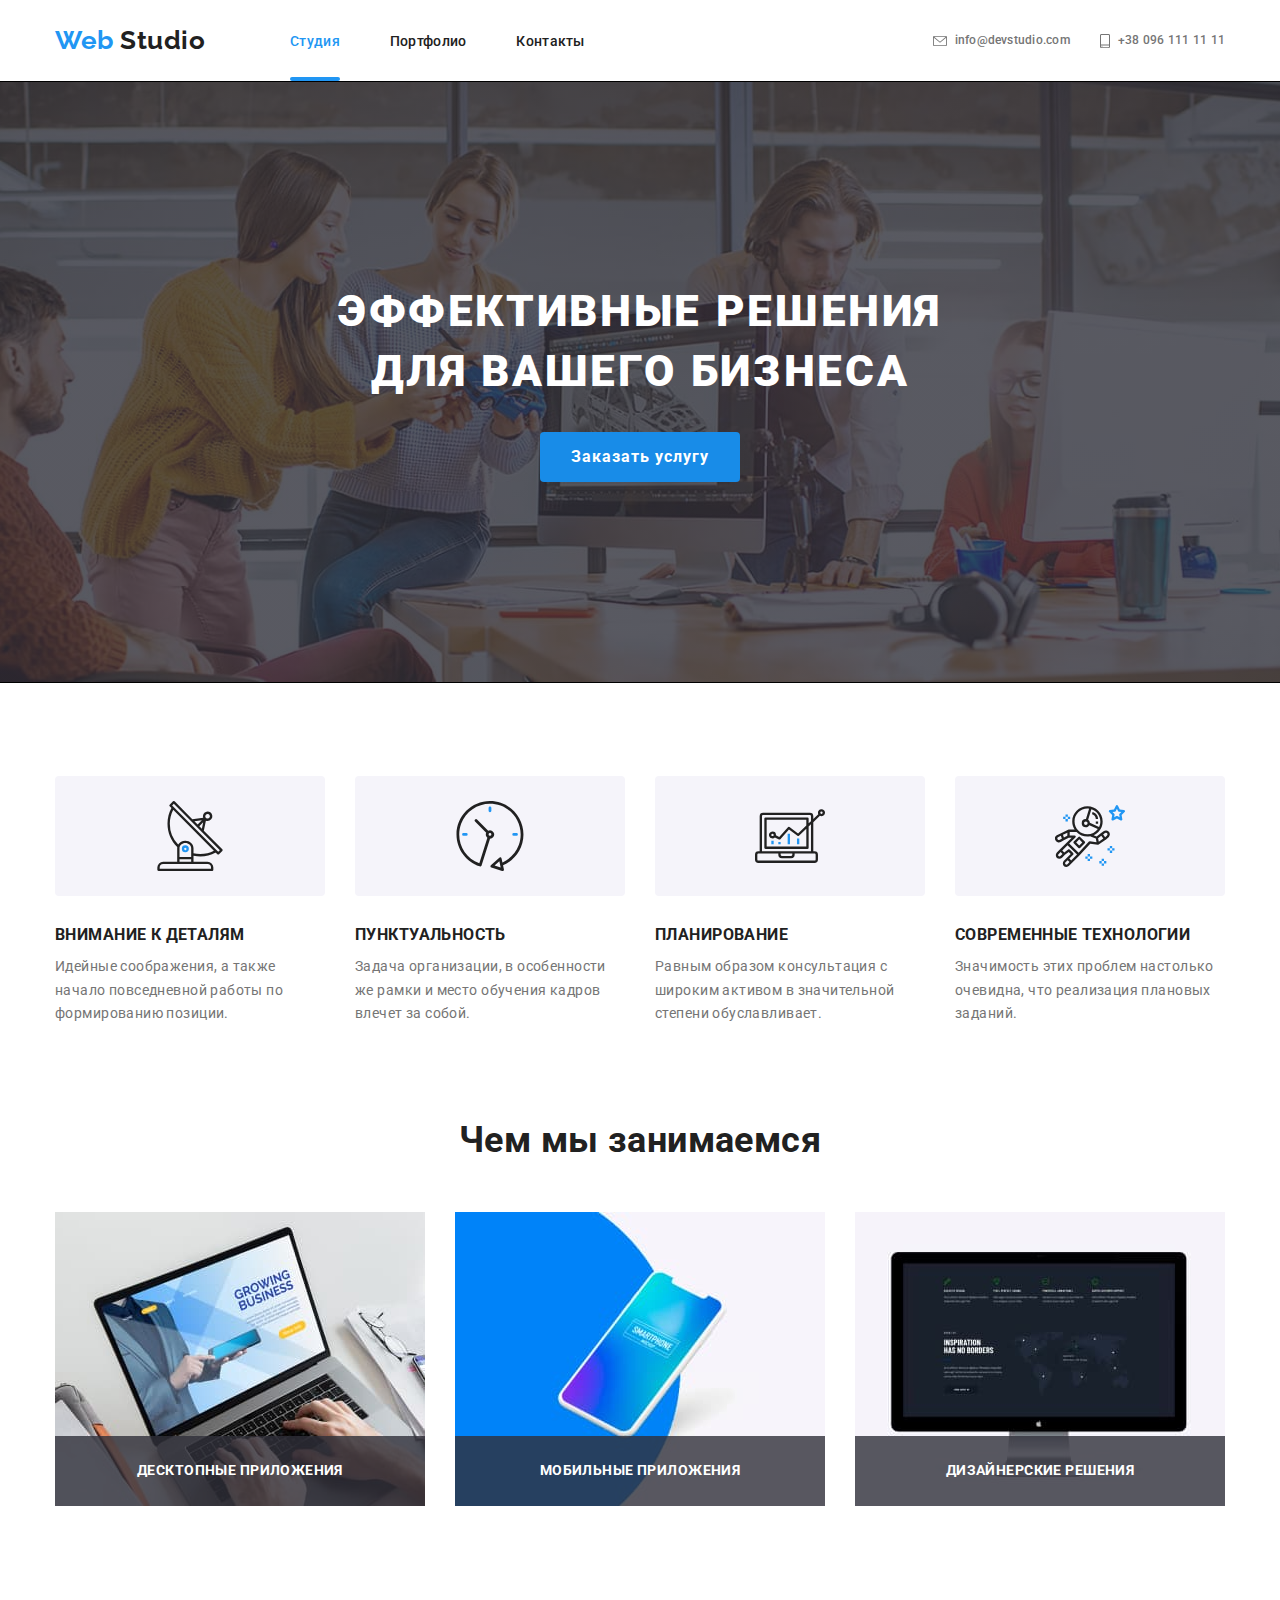
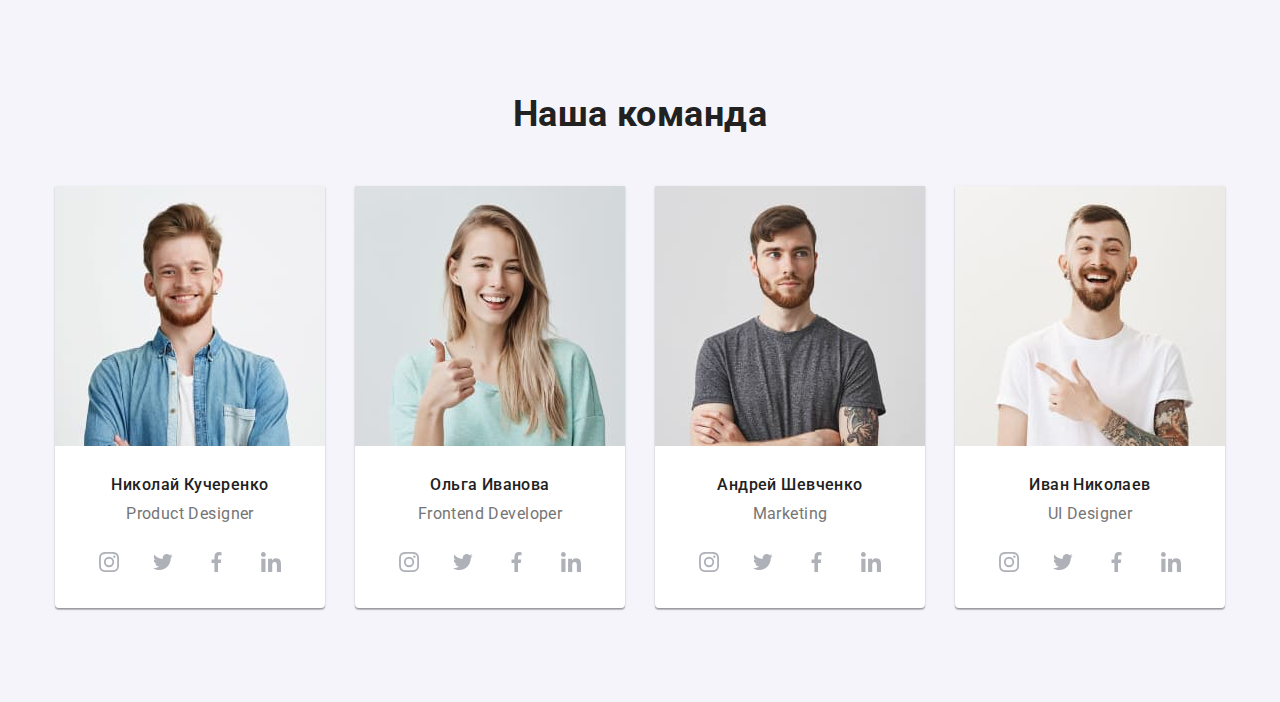
==== commit 43439b66: "Додає стилі до секції team" ====
--- a/index.html
+++ b/index.html
@@ -153,7 +153,8 @@
             </div>
         </section>
         <!--team-->
-        <!--section class="main-section team">
+        <section class="main-section team">
+            <div class="container">
             <h2 class="team-title title">Наша команда</h2>
             <ul class="team-list list">
                 <li class="team-list-item">
@@ -297,7 +298,8 @@
                 </ul>
                 </li>
             </ul>
-        </section-->
+            </div>
+        </section>
         <!--customers-->
         <!--section class="main-section customers">
             <div class="container">
--- a/css/main.min.css
+++ b/css/main.min.css
@@ -1,2 +1,2 @@
-.social-links-item-link,.form-close-button,.backdrop,.hero-form,.hero-form-agreement,.header .container,.header-address-item-link,.features-list-item-picture,.specialization-description,.customers-link,.porfolio-discription-hover{display:flex;align-items:center}.specialization-list,.customers-title-list,.footer-form-list,.portfolio-btn-list,.portfolio-main-list{display:flex;margin:0px}body{background-color:#fff;font-family:"Roboto",sans-serif;font-size:14px;letter-spacing:0.03em;color:#757575}.title{font-weight:bold;font-size:36px;line-height:1.16;text-align:center;color:#212121}img{display:block}.link{text-decoration:none;transition:color 250ms cubic-bezier(0.4, 0, 0.2, 1)}.link:hover,.link:focus{color:#2196F3}.list{list-style:none;padding-left:0px}.specialization-title,.specialization-list-item,.team-title,.team-member,.team-position,.customers-title{margin-top:0px}.container{padding-left:15px;padding-right:15px;margin:0 auto;box-sizing:border-box}@media screen and (min-width: 480px){.container{max-width:480px}}@media screen and (min-width: 768px){.container{max-width:768px}}@media screen and (min-width: 1200px){.container{max-width:1200px}}footer .container{display:flex;flex-wrap:wrap;align-items:baseline;padding:60px 0px}.main-section{padding-top:60px;padding-bottom:60px}@media screen and (min-width: 1200px){.main-section{padding-top:94px;padding-bottom:94px}}.text-logo{display:flex;font-family:Raleway;font-weight:bold;font-size:24px;line-height:1.166;letter-spacing:0.02em;margin-right:81px;color:#2196F3}@media screen and (min-width: 1200px){.text-logo{font-size:26px;line-height:1.19;margin-right:85px}}.text-logo-black{color:#212121}.text-logo-white{color:#fff}.customers-link-item{fill:#afb1b8;transition:fill 250ms cubic-bezier(0.4, 0, 0.2, 1)}.customers-title-list-item:hover .customers-link-item,.customers-title-list-item:focus .customers-link-item{fill:#2196F3}.social-links-list{width:206px;height:44px;display:flex;margin:0px auto}.social-links-item-link{width:44px;height:44px;border-radius:50%;justify-content:center;transition:background-color 250ms cubic-bezier(0.4, 0, 0.2, 1)}.social-links-item-link:hover,.social-links-item-link:focus{background-color:#2196F3}.social-links-item-link-icon{width:20px;height:20px;padding:12px 12px}.social-links-list-item:not(:last-child){margin-right:10px}.hero-btn{width:200px;height:50px;font-weight:bold;font-size:16px;line-height:1.87;text-align:center;letter-spacing:0.06em;border:none;border-radius:4px;cursor:pointer;background:#188CE8;color:#fff}.footer-form-telegram button{font-weight:bold;font-size:16px;line-height:30px;text-align:left;letter-spacing:0.06em;width:200px;height:50px;padding:9px 29px;border:0px;background:#2196F3;box-shadow:0px 4px 4px rgba(0,0,0,0.15);border-radius:4px;color:#fff}.footer-button-telegram{display:flex;position:absolute;bottom:13px;right:28px;transform:translate(-50% -50%)}.form-close-button{position:absolute;justify-content:center;top:8px;right:8px;width:30px;height:30px;padding:0px;margin:0px;border-radius:50%;background-color:transparent;border:1px solid rgba(0,0,0,0.1);cursor:pointer}.form-close-button-icon{fill:#212121;transition:fill 250ms cubic-bezier(0.4, 0, 0.2, 1)}.form-close-button:hover .form-close-button-icon,.form-close-button:focus .form-close-button-icon{fill:#2196F3}.backdrop{position:fixed;top:0;left:0;width:100%;height:100%;justify-content:center;background-color:rgba(0,0,0,0.5);z-index:100}.hero-form{position:relative;flex-direction:column;justify-content:center;padding:40px;background-color:#fff;box-shadow:0px 1px 3px rgba(0,0,0,0.12),0px 1px 1px rgba(0,0,0,0.14),0px 2px 1px rgba(0,0,0,0.2);border-radius:4px}.hero-form-head{font-weight:bold;font-size:20px;line-height:23px;text-align:center;margin-top:0px;margin-bottom:30px;color:#212121}.label-input-item{position:relative;margin-bottom:28px}.contact-lable{position:absolute;top:50%;left:42px;transform:translateY(-50%);display:block;font-size:14px;line-height:16px;letter-spacing:0.01em;text-align:left;transition:transform 250ms cubic-bezier(0.4, 0, 0.2, 1),transform 250ms cubic-bezier(0.4, 0, 0.2, 1)}.form-input:focus+.contact-lable,.form-input:not(:placeholder-shown)+.contact-lable{transform:translate(-40px, -40px);color:#2196F3}.contact-form{display:block;width:404px;height:38px;border:1px solid rgba(33,33,33,0.2);border-radius:4px;transition:border-color 250ms cubic-bezier(0.4, 0, 0.2, 1)}.contact-form:hover,.contact-form:focus,.contact-form:not(:placeholder-shown){border-color:#2196F3;outline:none}.form-input{padding:0px;padding-left:42px}.input-label-icon{display:inline-block;position:absolute;top:50%;left:18px;transform:translateY(-50%);fill:#212121;transition:fill 250ms cubic-bezier(0.4, 0, 0.2, 1)}.form-input:focus ~ .input-label-icon{fill:#2196F3}.form-comment{width:414px;height:94px;margin:0px;padding:12px 16px;font-size:14px;line-height:16px;letter-spacing:0.01em;resize:none}.hero-form-agreement{position:relative;margin-bottom:30px}.hero-form-agreement a{line-height:24px;color:#2196F3}.agreement-checkbox-hidden{width:1px;height:1px;margin:-1px;border:0px;padding:0px;clip:rect(0 0 0 0);overflow:hidden}.agreement-checkbox{display:inline-block;margin-right:8px;border-radius:2px;background-color:#fff;fill:#fff;transition:z-index 250ms cubic-bezier(0.4, 0, 0.2, 1)}.agreement-checkbox-hidden:checked+.agreement-checkbox{background-color:#2196F3}.agreement-checkbox-nochecked{display:inline-block;position:absolute;top:4px;left:-1px;transform:translate(-50% -50%);border-radius:2px;background-color:#fff;opacity:1;transition:opasity 250ms cubic-bezier(0.4, 0, 0.2, 1)}.agreement-checkbox-hidden:checked ~ .agreement-checkbox-nochecked{opacity:0}.is-hidden{opacity:0;visibility:hidden;pointer-events:none}.header{padding-top:9px;padding-bottom:9px;position:relative}.header .container{justify-content:space-between}@media screen and (min-width: 280px) and (max-width: 767px){.header .container{box-sizing:border-box}}.header-menu{padding:0px;margin:0px;border:none;background-color:transparent}.header-menu .icon-close{display:none}.header-menu.is-open .icon-close{display:block}.header-menu.is-open .icon-menu{display:none}@media screen and (min-width: 767px){.header-menu{display:none}}.header-nav-address{box-sizing:border-box;background-color:#fff}.header-nav-address.is-open{display:block}@media screen and (min-width: 280px) and (max-width: 767px){.header-nav-address{display:none;position:absolute;padding:60px 140px;width:480;height:393px;top:100%;left:50%;transform:translateX(-50%);border:1px solid #fff;border-top-color:#ECECEC}}@media screen and (min-width: 768px){.header-nav-address{display:flex;align-items:center;justify-content:space-between;width:100%}}.navigation{margin-bottom:52px}@media screen and (min-width: 768px){.navigation{display:flex;align-items:center;margin-top:0px;margin-bottom:0px;margin-left:0px}}.navigation-list{margin:0px}@media screen and (min-width: 280px) and (max-width: 767px){.navigation-list{text-align:center}}@media screen and (min-width: 768px){.navigation-list{display:flex;align-items:center}}.navigation-list-item:not(:last-child){margin-bottom:40px}@media screen and (min-width: 768px){.navigation-list-item:not(:last-child){margin:0px;margin-right:50px}}.navigation-list-item-link{position:relative;font-weight:500;font-style:normal;letter-spacing:0.02em;font-size:18px;line-height:1.166;color:#212121}@media screen and (min-width: 768px){.navigation-list-item-link{padding-top:32px;padding-bottom:32px;font-size:14px;line-height:1.143}}.currently{color:#2196F3}.currently::after{content:"";width:100%;height:4px;border-radius:2px;position:absolute;left:0;bottom:-8px;background-color:#2196F3}@media screen and (min-width: 768px){.currently::after{display:block;bottom:0px}}.header-address-list{margin:0px}@media screen and (min-width: 768px){.header-address-list{margin-top:2px;margin-bottom:2px}}@media screen and (min-width: 1200px){.header-address-list{display:flex;align-items:center}}.header-address-item{text-align:center}@media screen and (min-width: 768px){.header-address-item{text-align:left}}@media screen and (min-width: 1200px){.header-address-item:not(:last-child){margin:0px;margin-right:30px}}.header-address-item-link{position:relative;padding-top:8px;padding-bottom:8px;font-weight:500;font-style:normal;font-size:18px;line-height:1.166;letter-spacing:0.02em;justify-content:center;color:#757575}@media screen and (min-width: 768px){.header-address-item-link{justify-content:flex-start;padding-top:5px;padding-bottom:5px;font-size:12px;line-height:1.66}}@media screen and (min-width: 1200px){.header-address-item-link{padding-top:20px;padding-bottom:20px}}.header-address-item-link-icon{margin-right:10px;fill:#757575;transition:fill 250ms cubic-bezier(0.4, 0, 0.2, 1)}.header-address-item-link:hover .header-address-item-link-icon,.header-address-item-link:focus .header-address-item-link-icon{fill:#2196F3}@media screen and (min-width: 768px){.header-address-item-link-icon{margin-right:8px}}.icon-post{width:16px;height:11px}@media screen and (min-width: 768px){.icon-post{width:14px;height:10px}}.icon-mobile{width:10px;height:15px}@media screen and (min-width: 768px){.icon-mobile{width:10px;height:14px}}.hero{text-align:center;max-width:1600px;height:400px;padding-top:0px;padding-bottom:0px;margin-left:auto;margin-right:auto;background-color:#2F303A;outline:1px solid black;background-image:linear-gradient(to right, rgba(47,48,58,0.8), rgba(47,48,58,0.8)),url(../images-studio/hero.jpg);background-repeat:no-repeat;background-size:cover;background-position:center}@media screen and (min-width: 1200px){.hero{height:600px}}.hero .container{padding-top:118px;padding-bottom:118px;padding-left:0px;padding-right:0px}@media screen and (min-width: 1200px){.hero .container{padding-top:200px;padding-bottom:200px}}.hero-title{font-size:26px;line-height:1.62;font-weight:900;margin:0px auto;margin-bottom:30px;text-align:center;letter-spacing:0.06em;text-transform:uppercase;color:#fff}@media screen and (min-width: 1200px){.hero-title{font-size:44px;line-height:1.36}}@media screen and (min-width: 768px){.features-list{display:flex;flex-wrap:wrap;margin:0px}}@media screen and (min-width: 280px) and (max-width: 767px){.features-list-item:not(:last-child){margin-bottom:30px}}@media screen and (min-width: 768px) and (max-width: 1199px){.features-list-item{width:354px;margin-bottom:30px}.features-list-item:nth-child(odd){margin-right:30px}}@media screen and (min-width: 1200px){.features-list-item{width:270px}.features-list-item:not(:last-child){margin-right:30px}}.features-list-item-picture{padding-top:25px;padding-bottom:25px;margin-bottom:30px;justify-content:center;background:#F5F4FA;border-radius:4px}.features-list-item-picture-icon{width:70px;height:70px}.features-description-title{font-weight:bold;line-height:1.14;text-transform:uppercase;text-align:center;margin-top:0px;margin-bottom:10px;color:#212121}@media screen and (min-width: 1200px){.features-description-title{text-align:left}}.features-description{margin:0px;line-height:1.71}.specialization{padding-top:0px}@media screen and (min-width: 280px) and (max-width: 1199px){.specialization{display:none}}@media screen and (min-width: 1200px){.specialization{display:block}}.specialization-title{margin-bottom:50px}.specialization-list-item{width:370px;height:294px;margin-bottom:0px}.specialization-list-item:not(:last-child){margin-right:30px}.specialization-item{position:relative}.specialization-description{margin:0px;position:absolute;bottom:0px;left:0px;width:100%;height:70px;justify-content:center;background-color:rgba(47,48,58,0.8);font-weight:bold;line-height:1.14;text-align:center;text-transform:uppercase;color:#fff}.team{background-color:#E5E5E5;height:514px}.team .social-links-item-link-icon{fill:#afb1b8;transition:fill 250ms cubic-bezier(0.4, 0, 0.2, 1)}.team .social-links-item-link-icon:hover,.team .social-links-item-link-icon:focus{fill:#fff}.team-title{margin-bottom:50px}.team-list{width:1170px;height:422px;display:flex;margin:0px auto}.team-item{margin-bottom:30px}.team-list-item{width:270px;height:422px;background-color:#fff;box-shadow:0px 2px 1px rgba(0,0,0,0.2),0px 1px 1px rgba(0,0,0,0.14),0px 1px 3px rgba(0,0,0,0.12);border-radius:0px 0px 4px 4px}.team-member,.team-position{font-size:16px;line-height:1.18;text-align:center;text-transform:capitalize}.team-position{margin-bottom:16px}.team-member{font-weight:500;margin-bottom:10px;color:#212121}.team-social-list{padding-bottom:24px}.customers .container{height:182px}.customers-title-list-item{border:1px solid #AFB1B8;box-sizing:border-box;border-radius:4px;transition:color 250ms cubic-bezier(0.4, 0, 0.2, 1)}.customers-title{margin-bottom:50px}.customers-link{justify-content:center;width:170px;height:90px}.customers-title-list-item:hover,.customers-title-list-item:focus{border:1px solid #2196F3}.footer{background-color:#2F303A}.footer-navigation-social-list:nth-child(1){margin-right:69px}.footer-navigation-social-list:nth-child(2){margin-right:94px}.footer-navigation{margin-bottom:8px}.footer-address-list-item:not(:last-child){margin-bottom:9px}.footer-address-list{font-style:normal;margin:0px;color:#fff}.footer-address-item{line-height:1.71;color:rgba(255,255,255,0.6)}.footer-social-title{font-weight:bold;line-height:1.14;text-transform:uppercase;margin-top:0px;margin-bottom:20px;color:#fff}.footer .social-links-item-link-icon{fill:#fff}.footer .social-links-item-link{background-color:#757575;transition:background-color 250ms cubic-bezier(0.4, 0, 0.2, 1)}.footer .social-links-item-link:hover,.footer .social-links-item-link:focus{background-color:#2196F3}.footer-form{width:570px;height:86px}.footer-form-list-item:not(:last-child){margin-right:12px}.footer-form-mail input{font-size:16px;line-height:20px;width:326px;margin:0px;padding:14px 15px;border:1px solid rgba(255,255,255,0.3);background-color:transparent;border-radius:4px;transition:border-color 250ms cubic-bezier(0.4, 0, 0.2, 1)}.footer-form-mail input:hover,.footer-form-mail input:focus{border-color:#2196F3;outline:none}.footer-form-telegram{position:relative}.portfolio{padding-top:93px}.portfolio-list-btn{display:flex;justify-content:center;margin-left:auto;margin-right:auto;padding-bottom:34px}.portfolio-main-list{flex-wrap:wrap}.portfolio-btn-list-item:not(:last-child){margin-right:8px}.portfolio-btn{font-weight:500;font-size:16px;line-height:1.62;text-align:center;padding:6px 22px;transition:background-color 250ms cubic-bezier(0.4, 0, 0.2, 1),color 250ms cubic-bezier(0.4, 0, 0.2, 1);border-radius:4px;border:0px;background:#F5F4FA;color:#212121}.portfolio-btn:hover,.portfolio-btn:focus{background:#2196F3;color:#fff}.portfolio-main-list-item{width:370px;height:404px;margin-right:30px;margin-bottom:30px;background:#fff;border:1px solid #EEEEEE;box-sizing:border-box;transition:box-shadow 250ms cubic-bezier(0.4, 0, 0.2, 1)}.portfolio-main-list-item:hover{box-shadow:1px 4px 6px rgba(0,0,0,0.16),0px 4px 4px rgba(0,0,0,0.06),0px 1px 1px rgba(0,0,0,0.12)}.portfolio-main-list-item:nth-child(3n){margin-right:0px}.portfolio-main-list-item:nth-last-child(-n+3){margin-bottom:0px}.portfolio-main-list-item-pic{position:relative;overflow:hidden}.porfolio-discription-hover{position:absolute;top:0;left:0;width:100%;height:100%;justify-content:center;transform:translateY(100%);transition:transform 250ms cubic-bezier(0.4, 0, 0.2, 1);background:rgba(33,150,243,0.9)}.portfolio-main-list-item-link:hover .porfolio-discription-hover,.portfolio-main-list-item-link:focus .porfolio-discription-hover{transform:translateY(0)}.portfolio-discription{width:322px;height:168px;margin:0px;font-size:18px;line-height:28px;letter-spacing:0.03em;color:#fff}.portfolio-main-list-item-link{text-decoration:none;color:#757575}.portfolio-main-list-item-title{font-weight:bold;font-size:18px;line-height:2;letter-spacing:0.06em;text-transform:capitalize;width:322px;height:36px;text-align:left;margin-top:20px;margin-bottom:0px;margin-left:24px;margin-right:24px;color:#212121}.portfolio-main-description{font-size:16px;line-height:1.87;text-transform:capitalize;width:322px;height:36px;text-align:left;margin-top:4px;margin-bottom:20px;margin-left:24px;margin-right:24px}
+.social-links-item-link,.form-close-button,.backdrop,.hero-form,.hero-form-agreement,.header .container,.header-address-item-link,.features-list-item-picture,.specialization-description,.customers-link,.porfolio-discription-hover{display:flex;align-items:center}.specialization-list,.customers-title-list,.footer-form-list,.portfolio-btn-list,.portfolio-main-list{display:flex;margin:0px}body{background-color:#fff;font-family:"Roboto",sans-serif;font-size:14px;letter-spacing:0.03em;color:#757575}.title{font-weight:bold;font-size:28px;line-height:1.18;text-align:center;color:#212121}@media screen and (min-width: 1200px){.title{font-size:36px;line-height:1.16}}img{display:block}.link{text-decoration:none;transition:color 250ms cubic-bezier(0.4, 0, 0.2, 1)}.link:hover,.link:focus{color:#2196F3}.list{list-style:none;padding-left:0px}.specialization-title,.specialization-list-item,.team-title,.team-member,.team-position,.customers-title{margin-top:0px}.container{padding-left:15px;padding-right:15px;margin:0 auto;box-sizing:border-box}@media screen and (min-width: 480px){.container{max-width:480px}}@media screen and (min-width: 768px){.container{max-width:768px}}@media screen and (min-width: 1200px){.container{max-width:1200px}}footer .container{display:flex;flex-wrap:wrap;align-items:baseline;padding:60px 0px}.main-section{padding-top:60px;padding-bottom:60px}@media screen and (min-width: 1200px){.main-section{padding-top:94px;padding-bottom:94px}}.text-logo{display:flex;font-family:Raleway;font-weight:bold;font-size:24px;line-height:1.166;letter-spacing:0.02em;margin-right:81px;color:#2196F3}@media screen and (min-width: 1200px){.text-logo{font-size:26px;line-height:1.19;margin-right:85px}}.text-logo-black{color:#212121}.text-logo-white{color:#fff}.customers-link-item{fill:#afb1b8;transition:fill 250ms cubic-bezier(0.4, 0, 0.2, 1)}.customers-title-list-item:hover .customers-link-item,.customers-title-list-item:focus .customers-link-item{fill:#2196F3}.social-links-list{width:206px;height:44px;display:flex;margin:0px auto}.social-links-item-link{width:44px;height:44px;border-radius:50%;justify-content:center;transition:background-color 250ms cubic-bezier(0.4, 0, 0.2, 1)}.social-links-item-link:hover,.social-links-item-link:focus{background-color:#2196F3}.social-links-item-link-icon{width:20px;height:20px;padding:12px 12px}.social-links-list-item:not(:last-child){margin-right:10px}.hero-btn{width:200px;height:50px;font-weight:bold;font-size:16px;line-height:1.87;text-align:center;letter-spacing:0.06em;border:none;border-radius:4px;cursor:pointer;background:#188CE8;color:#fff}.footer-form-telegram button{font-weight:bold;font-size:16px;line-height:30px;text-align:left;letter-spacing:0.06em;width:200px;height:50px;padding:9px 29px;border:0px;background:#2196F3;box-shadow:0px 4px 4px rgba(0,0,0,0.15);border-radius:4px;color:#fff}.footer-button-telegram{display:flex;position:absolute;bottom:13px;right:28px;transform:translate(-50% -50%)}.form-close-button{position:absolute;justify-content:center;top:8px;right:8px;width:30px;height:30px;padding:0px;margin:0px;border-radius:50%;background-color:transparent;border:1px solid rgba(0,0,0,0.1);cursor:pointer}.form-close-button-icon{fill:#212121;transition:fill 250ms cubic-bezier(0.4, 0, 0.2, 1)}.form-close-button:hover .form-close-button-icon,.form-close-button:focus .form-close-button-icon{fill:#2196F3}.backdrop{position:fixed;top:0;left:0;width:100%;height:100%;justify-content:center;background-color:rgba(0,0,0,0.5);z-index:100}.hero-form{position:relative;flex-direction:column;justify-content:center;padding:40px;background-color:#fff;box-shadow:0px 1px 3px rgba(0,0,0,0.12),0px 1px 1px rgba(0,0,0,0.14),0px 2px 1px rgba(0,0,0,0.2);border-radius:4px}.hero-form-head{font-weight:bold;font-size:20px;line-height:23px;text-align:center;margin-top:0px;margin-bottom:30px;color:#212121}.label-input-item{position:relative;margin-bottom:28px}.contact-lable{position:absolute;top:50%;left:42px;transform:translateY(-50%);display:block;font-size:14px;line-height:16px;letter-spacing:0.01em;text-align:left;transition:transform 250ms cubic-bezier(0.4, 0, 0.2, 1),transform 250ms cubic-bezier(0.4, 0, 0.2, 1)}.form-input:focus+.contact-lable,.form-input:not(:placeholder-shown)+.contact-lable{transform:translate(-40px, -40px);color:#2196F3}.contact-form{display:block;width:404px;height:38px;border:1px solid rgba(33,33,33,0.2);border-radius:4px;transition:border-color 250ms cubic-bezier(0.4, 0, 0.2, 1)}.contact-form:hover,.contact-form:focus,.contact-form:not(:placeholder-shown){border-color:#2196F3;outline:none}.form-input{padding:0px;padding-left:42px}.input-label-icon{display:inline-block;position:absolute;top:50%;left:18px;transform:translateY(-50%);fill:#212121;transition:fill 250ms cubic-bezier(0.4, 0, 0.2, 1)}.form-input:focus ~ .input-label-icon{fill:#2196F3}.form-comment{width:414px;height:94px;margin:0px;padding:12px 16px;font-size:14px;line-height:16px;letter-spacing:0.01em;resize:none}.hero-form-agreement{position:relative;margin-bottom:30px}.hero-form-agreement a{line-height:24px;color:#2196F3}.agreement-checkbox-hidden{width:1px;height:1px;margin:-1px;border:0px;padding:0px;clip:rect(0 0 0 0);overflow:hidden}.agreement-checkbox{display:inline-block;margin-right:8px;border-radius:2px;background-color:#fff;fill:#fff;transition:z-index 250ms cubic-bezier(0.4, 0, 0.2, 1)}.agreement-checkbox-hidden:checked+.agreement-checkbox{background-color:#2196F3}.agreement-checkbox-nochecked{display:inline-block;position:absolute;top:4px;left:-1px;transform:translate(-50% -50%);border-radius:2px;background-color:#fff;opacity:1;transition:opasity 250ms cubic-bezier(0.4, 0, 0.2, 1)}.agreement-checkbox-hidden:checked ~ .agreement-checkbox-nochecked{opacity:0}.is-hidden{opacity:0;visibility:hidden;pointer-events:none}.header{padding-top:9px;padding-bottom:9px;position:relative}.header .container{justify-content:space-between}@media screen and (min-width: 280px) and (max-width: 767px){.header .container{box-sizing:border-box}}.header-menu{padding:0px;margin:0px;border:none;background-color:transparent}.header-menu .icon-close{display:none}.header-menu.is-open .icon-close{display:block}.header-menu.is-open .icon-menu{display:none}@media screen and (min-width: 767px){.header-menu{display:none}}.header-nav-address{box-sizing:border-box;background-color:#fff}.header-nav-address.is-open{display:block}@media screen and (min-width: 280px) and (max-width: 767px){.header-nav-address{display:none;position:absolute;padding:60px 140px;width:480;height:393px;top:100%;left:50%;transform:translateX(-50%);border:1px solid #fff;border-top-color:#ECECEC}}@media screen and (min-width: 768px){.header-nav-address{display:flex;align-items:center;justify-content:space-between;width:100%}}.navigation{margin-bottom:52px}@media screen and (min-width: 768px){.navigation{display:flex;align-items:center;margin-top:0px;margin-bottom:0px;margin-left:0px}}.navigation-list{margin:0px}@media screen and (min-width: 280px) and (max-width: 767px){.navigation-list{text-align:center}}@media screen and (min-width: 768px){.navigation-list{display:flex;align-items:center}}.navigation-list-item:not(:last-child){margin-bottom:40px}@media screen and (min-width: 768px){.navigation-list-item:not(:last-child){margin:0px;margin-right:50px}}.navigation-list-item-link{position:relative;font-weight:500;font-style:normal;letter-spacing:0.02em;font-size:18px;line-height:1.166;color:#212121}@media screen and (min-width: 768px){.navigation-list-item-link{padding-top:32px;padding-bottom:32px;font-size:14px;line-height:1.143}}.currently{color:#2196F3}.currently::after{content:"";width:100%;height:4px;border-radius:2px;position:absolute;left:0;bottom:-8px;background-color:#2196F3}@media screen and (min-width: 768px){.currently::after{display:block;bottom:0px}}.header-address-list{margin:0px}@media screen and (min-width: 768px){.header-address-list{margin-top:2px;margin-bottom:2px}}@media screen and (min-width: 1200px){.header-address-list{display:flex;align-items:center}}.header-address-item{text-align:center}@media screen and (min-width: 768px){.header-address-item{text-align:left}}@media screen and (min-width: 1200px){.header-address-item:not(:last-child){margin:0px;margin-right:30px}}.header-address-item-link{position:relative;padding-top:8px;padding-bottom:8px;font-weight:500;font-style:normal;font-size:18px;line-height:1.166;letter-spacing:0.02em;justify-content:center;color:#757575}@media screen and (min-width: 768px){.header-address-item-link{justify-content:flex-start;padding-top:5px;padding-bottom:5px;font-size:12px;line-height:1.66}}@media screen and (min-width: 1200px){.header-address-item-link{padding-top:20px;padding-bottom:20px}}.header-address-item-link-icon{margin-right:10px;fill:#757575;transition:fill 250ms cubic-bezier(0.4, 0, 0.2, 1)}.header-address-item-link:hover .header-address-item-link-icon,.header-address-item-link:focus .header-address-item-link-icon{fill:#2196F3}@media screen and (min-width: 768px){.header-address-item-link-icon{margin-right:8px}}.icon-post{width:16px;height:11px}@media screen and (min-width: 768px){.icon-post{width:14px;height:10px}}.icon-mobile{width:10px;height:15px}@media screen and (min-width: 768px){.icon-mobile{width:10px;height:14px}}.hero{text-align:center;max-width:1600px;height:400px;padding-top:0px;padding-bottom:0px;margin-left:auto;margin-right:auto;background-color:#2F303A;outline:1px solid black;background-image:linear-gradient(to right, rgba(47,48,58,0.8), rgba(47,48,58,0.8)),url(../images-studio/hero.jpg);background-repeat:no-repeat;background-size:cover;background-position:center}@media screen and (min-width: 1200px){.hero{height:600px}}.hero .container{padding-top:118px;padding-bottom:118px;padding-left:0px;padding-right:0px}@media screen and (min-width: 1200px){.hero .container{padding-top:200px;padding-bottom:200px}}.hero-title{font-size:26px;line-height:1.62;font-weight:900;margin:0px auto;margin-bottom:30px;text-align:center;letter-spacing:0.06em;text-transform:uppercase;color:#fff}@media screen and (min-width: 1200px){.hero-title{font-size:44px;line-height:1.36}}@media screen and (min-width: 768px){.features-list{display:flex;flex-wrap:wrap;margin:0px}}@media screen and (min-width: 280px) and (max-width: 767px){.features-list-item:not(:last-child){margin-bottom:30px}}@media screen and (min-width: 768px) and (max-width: 1199px){.features-list-item{width:354px;margin-bottom:30px}.features-list-item:nth-child(odd){margin-right:30px}}@media screen and (min-width: 1200px){.features-list-item{width:270px}.features-list-item:not(:last-child){margin-right:30px}}.features-list-item-picture{padding-top:25px;padding-bottom:25px;margin-bottom:30px;justify-content:center;background:#F5F4FA;border-radius:4px}.features-list-item-picture-icon{width:70px;height:70px}.features-description-title{font-weight:bold;line-height:1.14;text-transform:uppercase;text-align:center;margin-top:0px;margin-bottom:10px;color:#212121}@media screen and (min-width: 1200px){.features-description-title{text-align:left}}.features-description{margin:0px;line-height:1.71}.specialization{padding-top:0px}@media screen and (min-width: 280px) and (max-width: 1199px){.specialization{display:none}}@media screen and (min-width: 1200px){.specialization{display:block}}.specialization-title{margin-bottom:50px}.specialization-list-item{width:370px;height:294px;margin-bottom:0px}.specialization-list-item:not(:last-child){margin-right:30px}.specialization-item{position:relative}.specialization-description{margin:0px;position:absolute;bottom:0px;left:0px;width:100%;height:70px;justify-content:center;background-color:rgba(47,48,58,0.8);font-weight:bold;line-height:1.14;text-align:center;text-transform:uppercase;color:#fff}.team{background-color:#F5F4FA}.team .social-links-item-link-icon{fill:#afb1b8;transition:fill 250ms cubic-bezier(0.4, 0, 0.2, 1)}.team .social-links-item-link-icon:hover,.team .social-links-item-link-icon:focus{fill:#fff}.team-title{margin-bottom:30px}@media screen and (min-width: 1200px){.team-title{margin-bottom:50px}}.team-list{margin:0px}@media screen and (min-width: 768px){.team-list{display:flex;flex-wrap:wrap}}.team-item{margin-bottom:30px}.team-list-item{background-color:#fff;box-shadow:0px 2px 1px rgba(0,0,0,0.2),0px 1px 1px rgba(0,0,0,0.14),0px 1px 3px rgba(0,0,0,0.12);border-radius:0px 0px 4px 4px}@media screen and (min-width: 280px) and (max-width: 767px){.team-list-item:not(:last-child){margin-bottom:30px}}@media screen and (min-width: 768px) and (max-width: 1199px){.team-list-item{width:354px;margin-bottom:30px}.team-list-item:nth-child(odd){margin-right:30px}}@media screen and (min-width: 1200px){.team-list-item{width:270px}.team-list-item:not(:last-child){margin-right:30px}}.team-member,.team-position{font-size:16px;line-height:1.18;text-align:center;text-transform:capitalize}.team-position{margin-bottom:16px}.team-member{font-weight:500;margin-bottom:10px;color:#212121}.team-social-list{padding-bottom:24px}.customers .container{height:182px}.customers-title-list-item{border:1px solid #AFB1B8;box-sizing:border-box;border-radius:4px;transition:color 250ms cubic-bezier(0.4, 0, 0.2, 1)}.customers-title{margin-bottom:50px}.customers-link{justify-content:center;width:170px;height:90px}.customers-title-list-item:hover,.customers-title-list-item:focus{border:1px solid #2196F3}.footer{background-color:#2F303A}.footer-navigation-social-list:nth-child(1){margin-right:69px}.footer-navigation-social-list:nth-child(2){margin-right:94px}.footer-navigation{margin-bottom:8px}.footer-address-list-item:not(:last-child){margin-bottom:9px}.footer-address-list{font-style:normal;margin:0px;color:#fff}.footer-address-item{line-height:1.71;color:rgba(255,255,255,0.6)}.footer-social-title{font-weight:bold;line-height:1.14;text-transform:uppercase;margin-top:0px;margin-bottom:20px;color:#fff}.footer .social-links-item-link-icon{fill:#fff}.footer .social-links-item-link{background-color:#757575;transition:background-color 250ms cubic-bezier(0.4, 0, 0.2, 1)}.footer .social-links-item-link:hover,.footer .social-links-item-link:focus{background-color:#2196F3}.footer-form{width:570px;height:86px}.footer-form-list-item:not(:last-child){margin-right:12px}.footer-form-mail input{font-size:16px;line-height:20px;width:326px;margin:0px;padding:14px 15px;border:1px solid rgba(255,255,255,0.3);background-color:transparent;border-radius:4px;transition:border-color 250ms cubic-bezier(0.4, 0, 0.2, 1)}.footer-form-mail input:hover,.footer-form-mail input:focus{border-color:#2196F3;outline:none}.footer-form-telegram{position:relative}.portfolio{padding-top:93px}.portfolio-list-btn{display:flex;justify-content:center;margin-left:auto;margin-right:auto;padding-bottom:34px}.portfolio-main-list{flex-wrap:wrap}.portfolio-btn-list-item:not(:last-child){margin-right:8px}.portfolio-btn{font-weight:500;font-size:16px;line-height:1.62;text-align:center;padding:6px 22px;transition:background-color 250ms cubic-bezier(0.4, 0, 0.2, 1),color 250ms cubic-bezier(0.4, 0, 0.2, 1);border-radius:4px;border:0px;background:#F5F4FA;color:#212121}.portfolio-btn:hover,.portfolio-btn:focus{background:#2196F3;color:#fff}.portfolio-main-list-item{width:370px;height:404px;margin-right:30px;margin-bottom:30px;background:#fff;border:1px solid #EEEEEE;box-sizing:border-box;transition:box-shadow 250ms cubic-bezier(0.4, 0, 0.2, 1)}.portfolio-main-list-item:hover{box-shadow:1px 4px 6px rgba(0,0,0,0.16),0px 4px 4px rgba(0,0,0,0.06),0px 1px 1px rgba(0,0,0,0.12)}.portfolio-main-list-item:nth-child(3n){margin-right:0px}.portfolio-main-list-item:nth-last-child(-n+3){margin-bottom:0px}.portfolio-main-list-item-pic{position:relative;overflow:hidden}.porfolio-discription-hover{position:absolute;top:0;left:0;width:100%;height:100%;justify-content:center;transform:translateY(100%);transition:transform 250ms cubic-bezier(0.4, 0, 0.2, 1);background:rgba(33,150,243,0.9)}.portfolio-main-list-item-link:hover .porfolio-discription-hover,.portfolio-main-list-item-link:focus .porfolio-discription-hover{transform:translateY(0)}.portfolio-discription{width:322px;height:168px;margin:0px;font-size:18px;line-height:28px;letter-spacing:0.03em;color:#fff}.portfolio-main-list-item-link{text-decoration:none;color:#757575}.portfolio-main-list-item-title{font-weight:bold;font-size:18px;line-height:2;letter-spacing:0.06em;text-transform:capitalize;width:322px;height:36px;text-align:left;margin-top:20px;margin-bottom:0px;margin-left:24px;margin-right:24px;color:#212121}.portfolio-main-description{font-size:16px;line-height:1.87;text-transform:capitalize;width:322px;height:36px;text-align:left;margin-top:4px;margin-bottom:20px;margin-left:24px;margin-right:24px}
 /*# sourceMappingURL=main.min.css.map */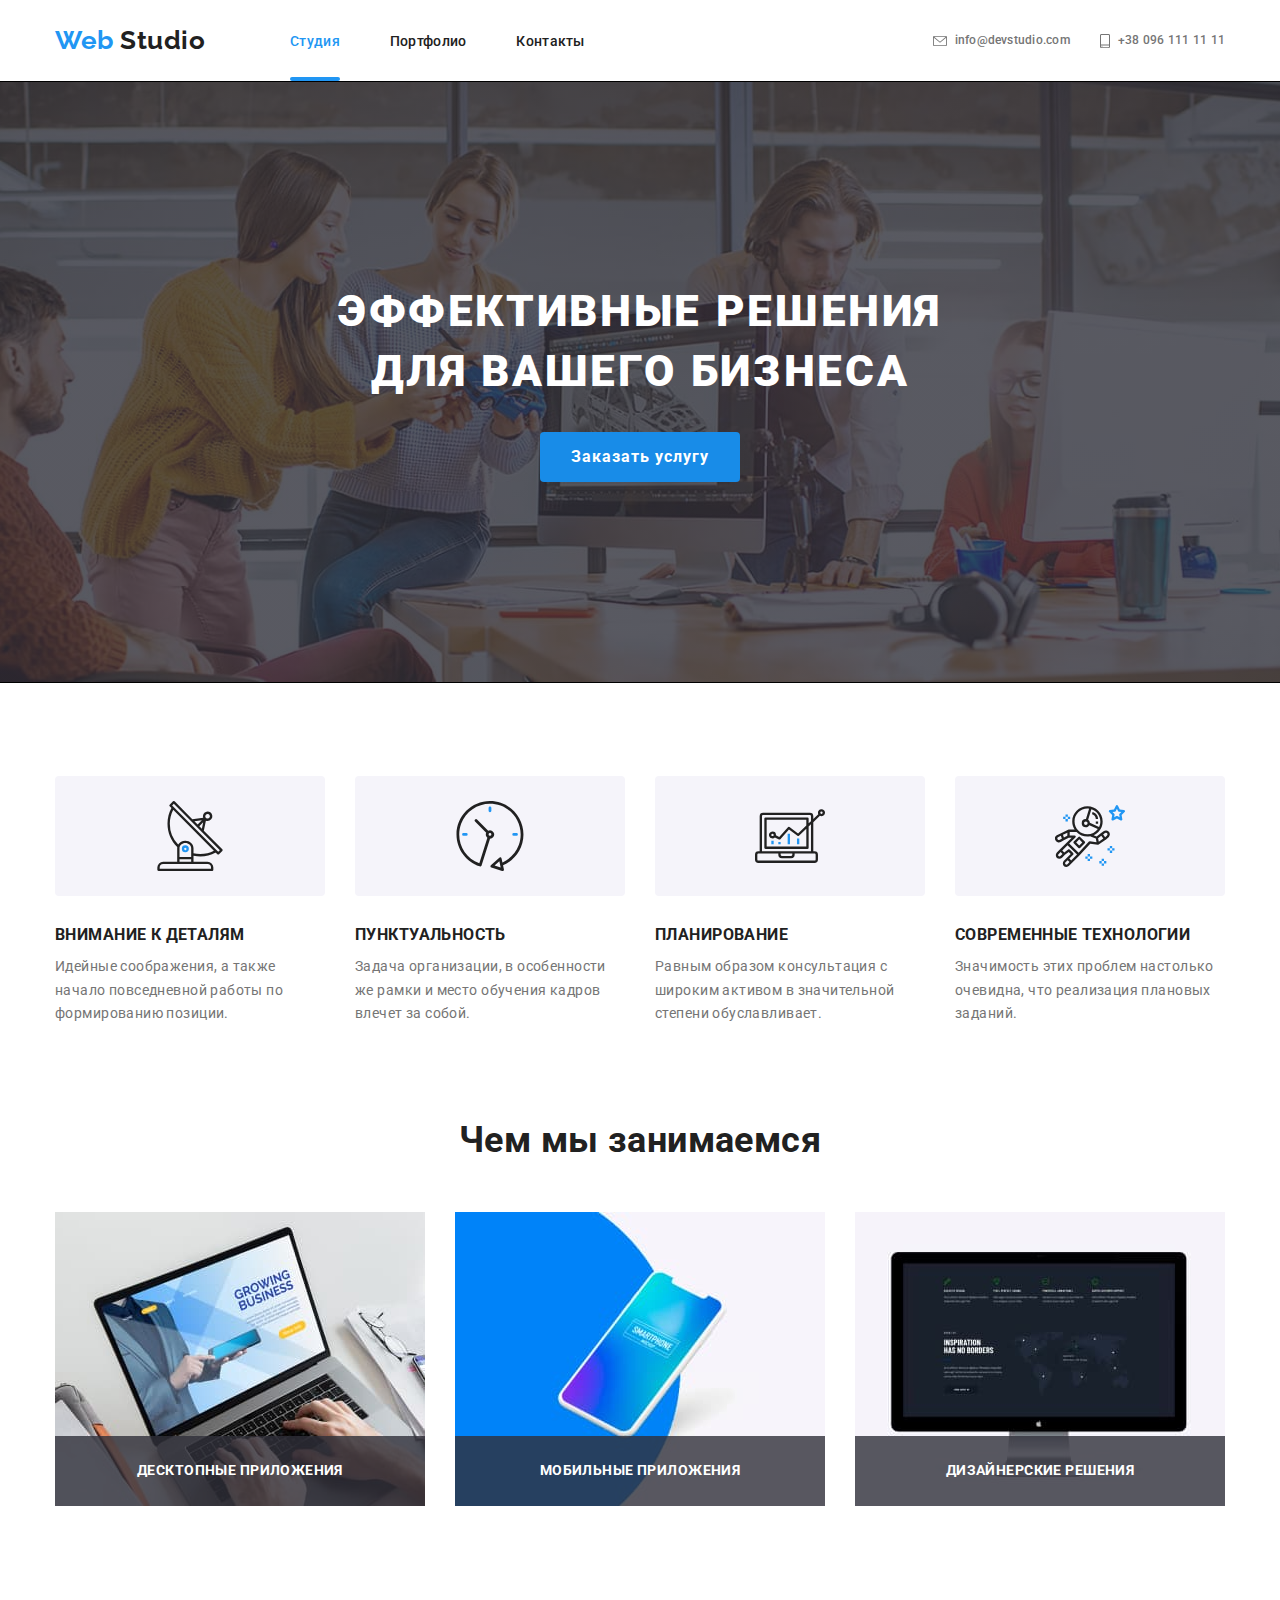
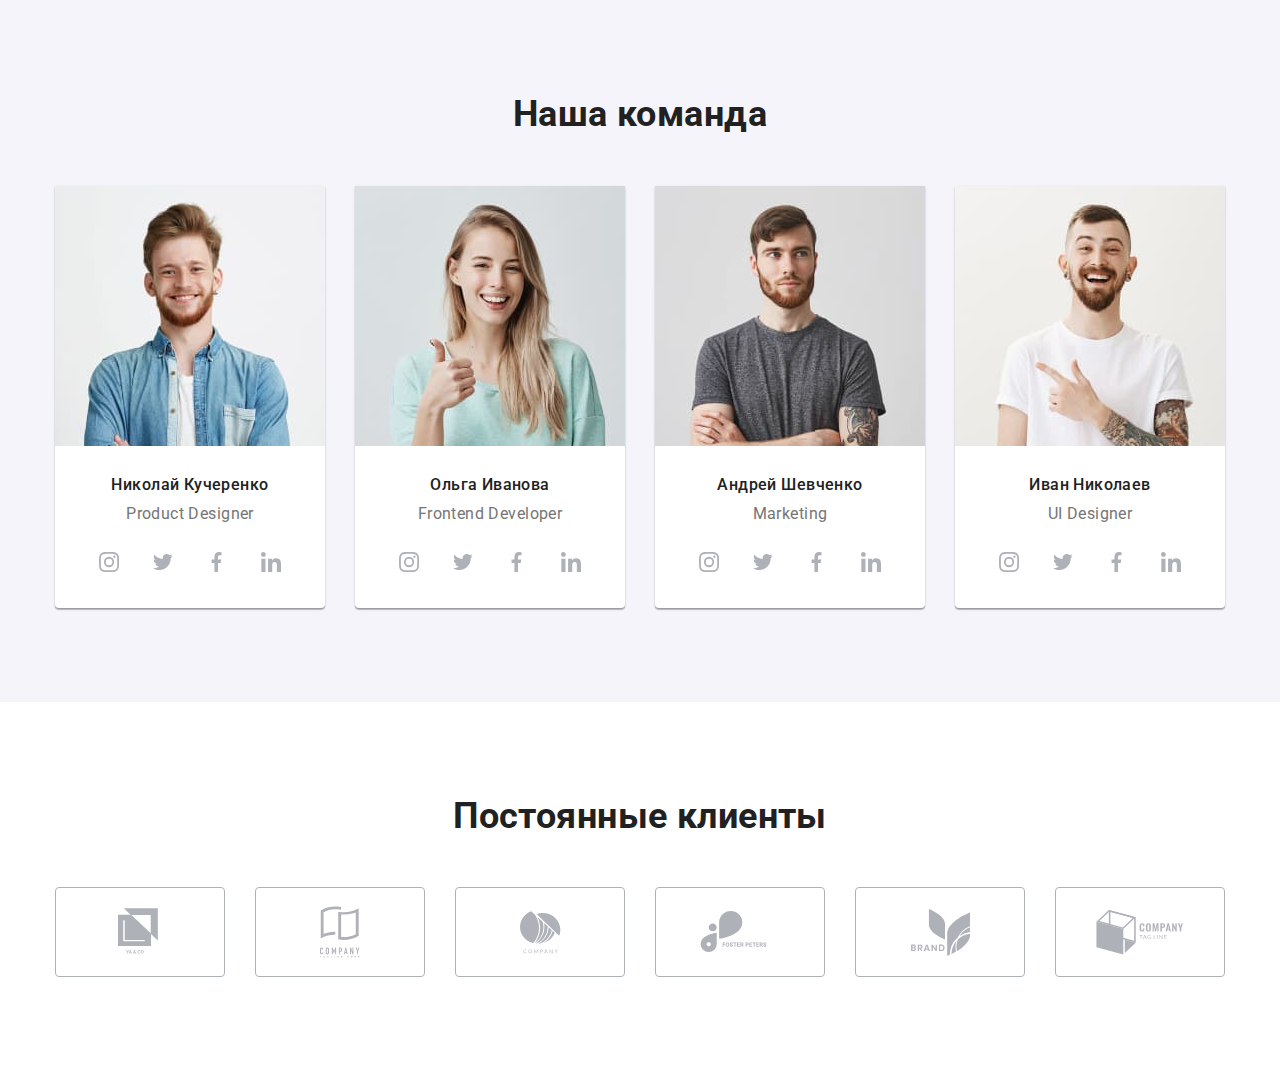
==== commit cecf491d: "Додає стилі до секції customers" ====
--- a/index.html
+++ b/index.html
@@ -301,7 +301,7 @@
             </div>
         </section>
         <!--customers-->
-        <!--section class="main-section customers">
+        <section class="main-section customers">
             <div class="container">
                 <h2 class="customers-title title">Постоянные клиенты</h2>
                 <ul class="customers-title-list list">
@@ -349,7 +349,7 @@
                     </li>
                 </ul>
             </div>                    
-        </section-->
+        </section>
     </main>
     <!--footer-->
     <!--footer class="footer">
--- a/css/main.min.css
+++ b/css/main.min.css
@@ -1,2 +1,2 @@
-.social-links-item-link,.form-close-button,.backdrop,.hero-form,.hero-form-agreement,.header .container,.header-address-item-link,.features-list-item-picture,.specialization-description,.customers-link,.porfolio-discription-hover{display:flex;align-items:center}.specialization-list,.customers-title-list,.footer-form-list,.portfolio-btn-list,.portfolio-main-list{display:flex;margin:0px}body{background-color:#fff;font-family:"Roboto",sans-serif;font-size:14px;letter-spacing:0.03em;color:#757575}.title{font-weight:bold;font-size:28px;line-height:1.18;text-align:center;color:#212121}@media screen and (min-width: 1200px){.title{font-size:36px;line-height:1.16}}img{display:block}.link{text-decoration:none;transition:color 250ms cubic-bezier(0.4, 0, 0.2, 1)}.link:hover,.link:focus{color:#2196F3}.list{list-style:none;padding-left:0px}.specialization-title,.specialization-list-item,.team-title,.team-member,.team-position,.customers-title{margin-top:0px}.container{padding-left:15px;padding-right:15px;margin:0 auto;box-sizing:border-box}@media screen and (min-width: 480px){.container{max-width:480px}}@media screen and (min-width: 768px){.container{max-width:768px}}@media screen and (min-width: 1200px){.container{max-width:1200px}}footer .container{display:flex;flex-wrap:wrap;align-items:baseline;padding:60px 0px}.main-section{padding-top:60px;padding-bottom:60px}@media screen and (min-width: 1200px){.main-section{padding-top:94px;padding-bottom:94px}}.text-logo{display:flex;font-family:Raleway;font-weight:bold;font-size:24px;line-height:1.166;letter-spacing:0.02em;margin-right:81px;color:#2196F3}@media screen and (min-width: 1200px){.text-logo{font-size:26px;line-height:1.19;margin-right:85px}}.text-logo-black{color:#212121}.text-logo-white{color:#fff}.customers-link-item{fill:#afb1b8;transition:fill 250ms cubic-bezier(0.4, 0, 0.2, 1)}.customers-title-list-item:hover .customers-link-item,.customers-title-list-item:focus .customers-link-item{fill:#2196F3}.social-links-list{width:206px;height:44px;display:flex;margin:0px auto}.social-links-item-link{width:44px;height:44px;border-radius:50%;justify-content:center;transition:background-color 250ms cubic-bezier(0.4, 0, 0.2, 1)}.social-links-item-link:hover,.social-links-item-link:focus{background-color:#2196F3}.social-links-item-link-icon{width:20px;height:20px;padding:12px 12px}.social-links-list-item:not(:last-child){margin-right:10px}.hero-btn{width:200px;height:50px;font-weight:bold;font-size:16px;line-height:1.87;text-align:center;letter-spacing:0.06em;border:none;border-radius:4px;cursor:pointer;background:#188CE8;color:#fff}.footer-form-telegram button{font-weight:bold;font-size:16px;line-height:30px;text-align:left;letter-spacing:0.06em;width:200px;height:50px;padding:9px 29px;border:0px;background:#2196F3;box-shadow:0px 4px 4px rgba(0,0,0,0.15);border-radius:4px;color:#fff}.footer-button-telegram{display:flex;position:absolute;bottom:13px;right:28px;transform:translate(-50% -50%)}.form-close-button{position:absolute;justify-content:center;top:8px;right:8px;width:30px;height:30px;padding:0px;margin:0px;border-radius:50%;background-color:transparent;border:1px solid rgba(0,0,0,0.1);cursor:pointer}.form-close-button-icon{fill:#212121;transition:fill 250ms cubic-bezier(0.4, 0, 0.2, 1)}.form-close-button:hover .form-close-button-icon,.form-close-button:focus .form-close-button-icon{fill:#2196F3}.backdrop{position:fixed;top:0;left:0;width:100%;height:100%;justify-content:center;background-color:rgba(0,0,0,0.5);z-index:100}.hero-form{position:relative;flex-direction:column;justify-content:center;padding:40px;background-color:#fff;box-shadow:0px 1px 3px rgba(0,0,0,0.12),0px 1px 1px rgba(0,0,0,0.14),0px 2px 1px rgba(0,0,0,0.2);border-radius:4px}.hero-form-head{font-weight:bold;font-size:20px;line-height:23px;text-align:center;margin-top:0px;margin-bottom:30px;color:#212121}.label-input-item{position:relative;margin-bottom:28px}.contact-lable{position:absolute;top:50%;left:42px;transform:translateY(-50%);display:block;font-size:14px;line-height:16px;letter-spacing:0.01em;text-align:left;transition:transform 250ms cubic-bezier(0.4, 0, 0.2, 1),transform 250ms cubic-bezier(0.4, 0, 0.2, 1)}.form-input:focus+.contact-lable,.form-input:not(:placeholder-shown)+.contact-lable{transform:translate(-40px, -40px);color:#2196F3}.contact-form{display:block;width:404px;height:38px;border:1px solid rgba(33,33,33,0.2);border-radius:4px;transition:border-color 250ms cubic-bezier(0.4, 0, 0.2, 1)}.contact-form:hover,.contact-form:focus,.contact-form:not(:placeholder-shown){border-color:#2196F3;outline:none}.form-input{padding:0px;padding-left:42px}.input-label-icon{display:inline-block;position:absolute;top:50%;left:18px;transform:translateY(-50%);fill:#212121;transition:fill 250ms cubic-bezier(0.4, 0, 0.2, 1)}.form-input:focus ~ .input-label-icon{fill:#2196F3}.form-comment{width:414px;height:94px;margin:0px;padding:12px 16px;font-size:14px;line-height:16px;letter-spacing:0.01em;resize:none}.hero-form-agreement{position:relative;margin-bottom:30px}.hero-form-agreement a{line-height:24px;color:#2196F3}.agreement-checkbox-hidden{width:1px;height:1px;margin:-1px;border:0px;padding:0px;clip:rect(0 0 0 0);overflow:hidden}.agreement-checkbox{display:inline-block;margin-right:8px;border-radius:2px;background-color:#fff;fill:#fff;transition:z-index 250ms cubic-bezier(0.4, 0, 0.2, 1)}.agreement-checkbox-hidden:checked+.agreement-checkbox{background-color:#2196F3}.agreement-checkbox-nochecked{display:inline-block;position:absolute;top:4px;left:-1px;transform:translate(-50% -50%);border-radius:2px;background-color:#fff;opacity:1;transition:opasity 250ms cubic-bezier(0.4, 0, 0.2, 1)}.agreement-checkbox-hidden:checked ~ .agreement-checkbox-nochecked{opacity:0}.is-hidden{opacity:0;visibility:hidden;pointer-events:none}.header{padding-top:9px;padding-bottom:9px;position:relative}.header .container{justify-content:space-between}@media screen and (min-width: 280px) and (max-width: 767px){.header .container{box-sizing:border-box}}.header-menu{padding:0px;margin:0px;border:none;background-color:transparent}.header-menu .icon-close{display:none}.header-menu.is-open .icon-close{display:block}.header-menu.is-open .icon-menu{display:none}@media screen and (min-width: 767px){.header-menu{display:none}}.header-nav-address{box-sizing:border-box;background-color:#fff}.header-nav-address.is-open{display:block}@media screen and (min-width: 280px) and (max-width: 767px){.header-nav-address{display:none;position:absolute;padding:60px 140px;width:480;height:393px;top:100%;left:50%;transform:translateX(-50%);border:1px solid #fff;border-top-color:#ECECEC}}@media screen and (min-width: 768px){.header-nav-address{display:flex;align-items:center;justify-content:space-between;width:100%}}.navigation{margin-bottom:52px}@media screen and (min-width: 768px){.navigation{display:flex;align-items:center;margin-top:0px;margin-bottom:0px;margin-left:0px}}.navigation-list{margin:0px}@media screen and (min-width: 280px) and (max-width: 767px){.navigation-list{text-align:center}}@media screen and (min-width: 768px){.navigation-list{display:flex;align-items:center}}.navigation-list-item:not(:last-child){margin-bottom:40px}@media screen and (min-width: 768px){.navigation-list-item:not(:last-child){margin:0px;margin-right:50px}}.navigation-list-item-link{position:relative;font-weight:500;font-style:normal;letter-spacing:0.02em;font-size:18px;line-height:1.166;color:#212121}@media screen and (min-width: 768px){.navigation-list-item-link{padding-top:32px;padding-bottom:32px;font-size:14px;line-height:1.143}}.currently{color:#2196F3}.currently::after{content:"";width:100%;height:4px;border-radius:2px;position:absolute;left:0;bottom:-8px;background-color:#2196F3}@media screen and (min-width: 768px){.currently::after{display:block;bottom:0px}}.header-address-list{margin:0px}@media screen and (min-width: 768px){.header-address-list{margin-top:2px;margin-bottom:2px}}@media screen and (min-width: 1200px){.header-address-list{display:flex;align-items:center}}.header-address-item{text-align:center}@media screen and (min-width: 768px){.header-address-item{text-align:left}}@media screen and (min-width: 1200px){.header-address-item:not(:last-child){margin:0px;margin-right:30px}}.header-address-item-link{position:relative;padding-top:8px;padding-bottom:8px;font-weight:500;font-style:normal;font-size:18px;line-height:1.166;letter-spacing:0.02em;justify-content:center;color:#757575}@media screen and (min-width: 768px){.header-address-item-link{justify-content:flex-start;padding-top:5px;padding-bottom:5px;font-size:12px;line-height:1.66}}@media screen and (min-width: 1200px){.header-address-item-link{padding-top:20px;padding-bottom:20px}}.header-address-item-link-icon{margin-right:10px;fill:#757575;transition:fill 250ms cubic-bezier(0.4, 0, 0.2, 1)}.header-address-item-link:hover .header-address-item-link-icon,.header-address-item-link:focus .header-address-item-link-icon{fill:#2196F3}@media screen and (min-width: 768px){.header-address-item-link-icon{margin-right:8px}}.icon-post{width:16px;height:11px}@media screen and (min-width: 768px){.icon-post{width:14px;height:10px}}.icon-mobile{width:10px;height:15px}@media screen and (min-width: 768px){.icon-mobile{width:10px;height:14px}}.hero{text-align:center;max-width:1600px;height:400px;padding-top:0px;padding-bottom:0px;margin-left:auto;margin-right:auto;background-color:#2F303A;outline:1px solid black;background-image:linear-gradient(to right, rgba(47,48,58,0.8), rgba(47,48,58,0.8)),url(../images-studio/hero.jpg);background-repeat:no-repeat;background-size:cover;background-position:center}@media screen and (min-width: 1200px){.hero{height:600px}}.hero .container{padding-top:118px;padding-bottom:118px;padding-left:0px;padding-right:0px}@media screen and (min-width: 1200px){.hero .container{padding-top:200px;padding-bottom:200px}}.hero-title{font-size:26px;line-height:1.62;font-weight:900;margin:0px auto;margin-bottom:30px;text-align:center;letter-spacing:0.06em;text-transform:uppercase;color:#fff}@media screen and (min-width: 1200px){.hero-title{font-size:44px;line-height:1.36}}@media screen and (min-width: 768px){.features-list{display:flex;flex-wrap:wrap;margin:0px}}@media screen and (min-width: 280px) and (max-width: 767px){.features-list-item:not(:last-child){margin-bottom:30px}}@media screen and (min-width: 768px) and (max-width: 1199px){.features-list-item{width:354px;margin-bottom:30px}.features-list-item:nth-child(odd){margin-right:30px}}@media screen and (min-width: 1200px){.features-list-item{width:270px}.features-list-item:not(:last-child){margin-right:30px}}.features-list-item-picture{padding-top:25px;padding-bottom:25px;margin-bottom:30px;justify-content:center;background:#F5F4FA;border-radius:4px}.features-list-item-picture-icon{width:70px;height:70px}.features-description-title{font-weight:bold;line-height:1.14;text-transform:uppercase;text-align:center;margin-top:0px;margin-bottom:10px;color:#212121}@media screen and (min-width: 1200px){.features-description-title{text-align:left}}.features-description{margin:0px;line-height:1.71}.specialization{padding-top:0px}@media screen and (min-width: 280px) and (max-width: 1199px){.specialization{display:none}}@media screen and (min-width: 1200px){.specialization{display:block}}.specialization-title{margin-bottom:50px}.specialization-list-item{width:370px;height:294px;margin-bottom:0px}.specialization-list-item:not(:last-child){margin-right:30px}.specialization-item{position:relative}.specialization-description{margin:0px;position:absolute;bottom:0px;left:0px;width:100%;height:70px;justify-content:center;background-color:rgba(47,48,58,0.8);font-weight:bold;line-height:1.14;text-align:center;text-transform:uppercase;color:#fff}.team{background-color:#F5F4FA}.team .social-links-item-link-icon{fill:#afb1b8;transition:fill 250ms cubic-bezier(0.4, 0, 0.2, 1)}.team .social-links-item-link-icon:hover,.team .social-links-item-link-icon:focus{fill:#fff}.team-title{margin-bottom:30px}@media screen and (min-width: 1200px){.team-title{margin-bottom:50px}}.team-list{margin:0px}@media screen and (min-width: 768px){.team-list{display:flex;flex-wrap:wrap}}.team-item{margin-bottom:30px}.team-list-item{background-color:#fff;box-shadow:0px 2px 1px rgba(0,0,0,0.2),0px 1px 1px rgba(0,0,0,0.14),0px 1px 3px rgba(0,0,0,0.12);border-radius:0px 0px 4px 4px}@media screen and (min-width: 280px) and (max-width: 767px){.team-list-item:not(:last-child){margin-bottom:30px}}@media screen and (min-width: 768px) and (max-width: 1199px){.team-list-item{width:354px;margin-bottom:30px}.team-list-item:nth-child(odd){margin-right:30px}}@media screen and (min-width: 1200px){.team-list-item{width:270px}.team-list-item:not(:last-child){margin-right:30px}}.team-member,.team-position{font-size:16px;line-height:1.18;text-align:center;text-transform:capitalize}.team-position{margin-bottom:16px}.team-member{font-weight:500;margin-bottom:10px;color:#212121}.team-social-list{padding-bottom:24px}.customers .container{height:182px}.customers-title-list-item{border:1px solid #AFB1B8;box-sizing:border-box;border-radius:4px;transition:color 250ms cubic-bezier(0.4, 0, 0.2, 1)}.customers-title{margin-bottom:50px}.customers-link{justify-content:center;width:170px;height:90px}.customers-title-list-item:hover,.customers-title-list-item:focus{border:1px solid #2196F3}.footer{background-color:#2F303A}.footer-navigation-social-list:nth-child(1){margin-right:69px}.footer-navigation-social-list:nth-child(2){margin-right:94px}.footer-navigation{margin-bottom:8px}.footer-address-list-item:not(:last-child){margin-bottom:9px}.footer-address-list{font-style:normal;margin:0px;color:#fff}.footer-address-item{line-height:1.71;color:rgba(255,255,255,0.6)}.footer-social-title{font-weight:bold;line-height:1.14;text-transform:uppercase;margin-top:0px;margin-bottom:20px;color:#fff}.footer .social-links-item-link-icon{fill:#fff}.footer .social-links-item-link{background-color:#757575;transition:background-color 250ms cubic-bezier(0.4, 0, 0.2, 1)}.footer .social-links-item-link:hover,.footer .social-links-item-link:focus{background-color:#2196F3}.footer-form{width:570px;height:86px}.footer-form-list-item:not(:last-child){margin-right:12px}.footer-form-mail input{font-size:16px;line-height:20px;width:326px;margin:0px;padding:14px 15px;border:1px solid rgba(255,255,255,0.3);background-color:transparent;border-radius:4px;transition:border-color 250ms cubic-bezier(0.4, 0, 0.2, 1)}.footer-form-mail input:hover,.footer-form-mail input:focus{border-color:#2196F3;outline:none}.footer-form-telegram{position:relative}.portfolio{padding-top:93px}.portfolio-list-btn{display:flex;justify-content:center;margin-left:auto;margin-right:auto;padding-bottom:34px}.portfolio-main-list{flex-wrap:wrap}.portfolio-btn-list-item:not(:last-child){margin-right:8px}.portfolio-btn{font-weight:500;font-size:16px;line-height:1.62;text-align:center;padding:6px 22px;transition:background-color 250ms cubic-bezier(0.4, 0, 0.2, 1),color 250ms cubic-bezier(0.4, 0, 0.2, 1);border-radius:4px;border:0px;background:#F5F4FA;color:#212121}.portfolio-btn:hover,.portfolio-btn:focus{background:#2196F3;color:#fff}.portfolio-main-list-item{width:370px;height:404px;margin-right:30px;margin-bottom:30px;background:#fff;border:1px solid #EEEEEE;box-sizing:border-box;transition:box-shadow 250ms cubic-bezier(0.4, 0, 0.2, 1)}.portfolio-main-list-item:hover{box-shadow:1px 4px 6px rgba(0,0,0,0.16),0px 4px 4px rgba(0,0,0,0.06),0px 1px 1px rgba(0,0,0,0.12)}.portfolio-main-list-item:nth-child(3n){margin-right:0px}.portfolio-main-list-item:nth-last-child(-n+3){margin-bottom:0px}.portfolio-main-list-item-pic{position:relative;overflow:hidden}.porfolio-discription-hover{position:absolute;top:0;left:0;width:100%;height:100%;justify-content:center;transform:translateY(100%);transition:transform 250ms cubic-bezier(0.4, 0, 0.2, 1);background:rgba(33,150,243,0.9)}.portfolio-main-list-item-link:hover .porfolio-discription-hover,.portfolio-main-list-item-link:focus .porfolio-discription-hover{transform:translateY(0)}.portfolio-discription{width:322px;height:168px;margin:0px;font-size:18px;line-height:28px;letter-spacing:0.03em;color:#fff}.portfolio-main-list-item-link{text-decoration:none;color:#757575}.portfolio-main-list-item-title{font-weight:bold;font-size:18px;line-height:2;letter-spacing:0.06em;text-transform:capitalize;width:322px;height:36px;text-align:left;margin-top:20px;margin-bottom:0px;margin-left:24px;margin-right:24px;color:#212121}.portfolio-main-description{font-size:16px;line-height:1.87;text-transform:capitalize;width:322px;height:36px;text-align:left;margin-top:4px;margin-bottom:20px;margin-left:24px;margin-right:24px}
+.social-links-item-link,.form-close-button,.backdrop,.hero-form,.hero-form-agreement,.header .container,.header-address-item-link,.features-list-item-picture,.specialization-description,.customers-link,.porfolio-discription-hover{display:flex;align-items:center}.specialization-list,.customers-title-list,.footer-form-list,.portfolio-btn-list,.portfolio-main-list{display:flex;margin:0px}body{background-color:#fff;font-family:"Roboto",sans-serif;font-size:14px;letter-spacing:0.03em;color:#757575}.title{font-weight:bold;font-size:28px;line-height:1.18;text-align:center;color:#212121}@media screen and (min-width: 1200px){.title{font-size:36px;line-height:1.16}}img{display:block}.link{text-decoration:none;transition:color 250ms cubic-bezier(0.4, 0, 0.2, 1)}.link:hover,.link:focus{color:#2196F3}.list{list-style:none;padding-left:0px}.specialization-title,.specialization-list-item,.team-title,.team-member,.team-position,.customers-title{margin-top:0px}.container{padding-left:15px;padding-right:15px;margin:0 auto;box-sizing:border-box}@media screen and (min-width: 480px){.container{max-width:480px}}@media screen and (min-width: 768px){.container{max-width:768px}}@media screen and (min-width: 1200px){.container{max-width:1200px}}footer .container{display:flex;flex-wrap:wrap;align-items:baseline;padding:60px 0px}.main-section{padding-top:60px;padding-bottom:60px}@media screen and (min-width: 1200px){.main-section{padding-top:94px;padding-bottom:94px}}.text-logo{display:flex;font-family:Raleway;font-weight:bold;font-size:24px;line-height:1.166;letter-spacing:0.02em;margin-right:81px;color:#2196F3}@media screen and (min-width: 1200px){.text-logo{font-size:26px;line-height:1.19;margin-right:85px}}.text-logo-black{color:#212121}.text-logo-white{color:#fff}.customers-link-item{fill:#afb1b8;transition:fill 250ms cubic-bezier(0.4, 0, 0.2, 1)}.customers-title-list-item:hover .customers-link-item,.customers-title-list-item:focus .customers-link-item{fill:#2196F3}.social-links-list{width:206px;height:44px;display:flex;margin:0px auto}.social-links-item-link{width:44px;height:44px;border-radius:50%;justify-content:center;transition:background-color 250ms cubic-bezier(0.4, 0, 0.2, 1)}.social-links-item-link:hover,.social-links-item-link:focus{background-color:#2196F3}.social-links-item-link-icon{width:20px;height:20px;padding:12px 12px}.social-links-list-item:not(:last-child){margin-right:10px}.hero-btn{width:200px;height:50px;font-weight:bold;font-size:16px;line-height:1.87;text-align:center;letter-spacing:0.06em;border:none;border-radius:4px;cursor:pointer;background:#188CE8;color:#fff}.footer-form-telegram button{font-weight:bold;font-size:16px;line-height:30px;text-align:left;letter-spacing:0.06em;width:200px;height:50px;padding:9px 29px;border:0px;background:#2196F3;box-shadow:0px 4px 4px rgba(0,0,0,0.15);border-radius:4px;color:#fff}.footer-button-telegram{display:flex;position:absolute;bottom:13px;right:28px;transform:translate(-50% -50%)}.form-close-button{position:absolute;justify-content:center;top:8px;right:8px;width:30px;height:30px;padding:0px;margin:0px;border-radius:50%;background-color:transparent;border:1px solid rgba(0,0,0,0.1);cursor:pointer}.form-close-button-icon{fill:#212121;transition:fill 250ms cubic-bezier(0.4, 0, 0.2, 1)}.form-close-button:hover .form-close-button-icon,.form-close-button:focus .form-close-button-icon{fill:#2196F3}.backdrop{position:fixed;top:0;left:0;width:100%;height:100%;justify-content:center;background-color:rgba(0,0,0,0.5);z-index:100}.hero-form{position:relative;flex-direction:column;justify-content:center;padding:40px;background-color:#fff;box-shadow:0px 1px 3px rgba(0,0,0,0.12),0px 1px 1px rgba(0,0,0,0.14),0px 2px 1px rgba(0,0,0,0.2);border-radius:4px}.hero-form-head{font-weight:bold;font-size:20px;line-height:23px;text-align:center;margin-top:0px;margin-bottom:30px;color:#212121}.label-input-item{position:relative;margin-bottom:28px}.contact-lable{position:absolute;top:50%;left:42px;transform:translateY(-50%);display:block;font-size:14px;line-height:16px;letter-spacing:0.01em;text-align:left;transition:transform 250ms cubic-bezier(0.4, 0, 0.2, 1),transform 250ms cubic-bezier(0.4, 0, 0.2, 1)}.form-input:focus+.contact-lable,.form-input:not(:placeholder-shown)+.contact-lable{transform:translate(-40px, -40px);color:#2196F3}.contact-form{display:block;width:404px;height:38px;border:1px solid rgba(33,33,33,0.2);border-radius:4px;transition:border-color 250ms cubic-bezier(0.4, 0, 0.2, 1)}.contact-form:hover,.contact-form:focus,.contact-form:not(:placeholder-shown){border-color:#2196F3;outline:none}.form-input{padding:0px;padding-left:42px}.input-label-icon{display:inline-block;position:absolute;top:50%;left:18px;transform:translateY(-50%);fill:#212121;transition:fill 250ms cubic-bezier(0.4, 0, 0.2, 1)}.form-input:focus ~ .input-label-icon{fill:#2196F3}.form-comment{width:414px;height:94px;margin:0px;padding:12px 16px;font-size:14px;line-height:16px;letter-spacing:0.01em;resize:none}.hero-form-agreement{position:relative;margin-bottom:30px}.hero-form-agreement a{line-height:24px;color:#2196F3}.agreement-checkbox-hidden{width:1px;height:1px;margin:-1px;border:0px;padding:0px;clip:rect(0 0 0 0);overflow:hidden}.agreement-checkbox{display:inline-block;margin-right:8px;border-radius:2px;background-color:#fff;fill:#fff;transition:z-index 250ms cubic-bezier(0.4, 0, 0.2, 1)}.agreement-checkbox-hidden:checked+.agreement-checkbox{background-color:#2196F3}.agreement-checkbox-nochecked{display:inline-block;position:absolute;top:4px;left:-1px;transform:translate(-50% -50%);border-radius:2px;background-color:#fff;opacity:1;transition:opasity 250ms cubic-bezier(0.4, 0, 0.2, 1)}.agreement-checkbox-hidden:checked ~ .agreement-checkbox-nochecked{opacity:0}.is-hidden{opacity:0;visibility:hidden;pointer-events:none}.header{padding-top:9px;padding-bottom:9px;position:relative}.header .container{justify-content:space-between}@media screen and (min-width: 280px) and (max-width: 767px){.header .container{box-sizing:border-box}}.header-menu{padding:0px;margin:0px;border:none;background-color:transparent}.header-menu .icon-close{display:none}.header-menu.is-open .icon-close{display:block}.header-menu.is-open .icon-menu{display:none}@media screen and (min-width: 767px){.header-menu{display:none}}.header-nav-address{box-sizing:border-box;background-color:#fff}.header-nav-address.is-open{display:block}@media screen and (min-width: 280px) and (max-width: 767px){.header-nav-address{display:none;position:absolute;padding:60px 140px;width:480;height:393px;top:100%;left:50%;transform:translateX(-50%);border:1px solid #fff;border-top-color:#ECECEC}}@media screen and (min-width: 768px){.header-nav-address{display:flex;align-items:center;justify-content:space-between;width:100%}}.navigation{margin-bottom:52px}@media screen and (min-width: 768px){.navigation{display:flex;align-items:center;margin-top:0px;margin-bottom:0px;margin-left:0px}}.navigation-list{margin:0px}@media screen and (min-width: 280px) and (max-width: 767px){.navigation-list{text-align:center}}@media screen and (min-width: 768px){.navigation-list{display:flex;align-items:center}}.navigation-list-item:not(:last-child){margin-bottom:40px}@media screen and (min-width: 768px){.navigation-list-item:not(:last-child){margin:0px;margin-right:50px}}.navigation-list-item-link{position:relative;font-weight:500;font-style:normal;letter-spacing:0.02em;font-size:18px;line-height:1.166;color:#212121}@media screen and (min-width: 768px){.navigation-list-item-link{padding-top:32px;padding-bottom:32px;font-size:14px;line-height:1.143}}.currently{color:#2196F3}.currently::after{content:"";width:100%;height:4px;border-radius:2px;position:absolute;left:0;bottom:-8px;background-color:#2196F3}@media screen and (min-width: 768px){.currently::after{display:block;bottom:0px}}.header-address-list{margin:0px}@media screen and (min-width: 768px){.header-address-list{margin-top:2px;margin-bottom:2px}}@media screen and (min-width: 1200px){.header-address-list{display:flex;align-items:center}}.header-address-item{text-align:center}@media screen and (min-width: 768px){.header-address-item{text-align:left}}@media screen and (min-width: 1200px){.header-address-item:not(:last-child){margin:0px;margin-right:30px}}.header-address-item-link{position:relative;padding-top:8px;padding-bottom:8px;font-weight:500;font-style:normal;font-size:18px;line-height:1.166;letter-spacing:0.02em;justify-content:center;color:#757575}@media screen and (min-width: 768px){.header-address-item-link{justify-content:flex-start;padding-top:5px;padding-bottom:5px;font-size:12px;line-height:1.66}}@media screen and (min-width: 1200px){.header-address-item-link{padding-top:20px;padding-bottom:20px}}.header-address-item-link-icon{margin-right:10px;fill:#757575;transition:fill 250ms cubic-bezier(0.4, 0, 0.2, 1)}.header-address-item-link:hover .header-address-item-link-icon,.header-address-item-link:focus .header-address-item-link-icon{fill:#2196F3}@media screen and (min-width: 768px){.header-address-item-link-icon{margin-right:8px}}.icon-post{width:16px;height:11px}@media screen and (min-width: 768px){.icon-post{width:14px;height:10px}}.icon-mobile{width:10px;height:15px}@media screen and (min-width: 768px){.icon-mobile{width:10px;height:14px}}.hero{text-align:center;max-width:1600px;height:400px;padding-top:0px;padding-bottom:0px;margin-left:auto;margin-right:auto;background-color:#2F303A;outline:1px solid black;background-image:linear-gradient(to right, rgba(47,48,58,0.8), rgba(47,48,58,0.8)),url(../images-studio/hero.jpg);background-repeat:no-repeat;background-size:cover;background-position:center}@media screen and (min-width: 1200px){.hero{height:600px}}.hero .container{padding-top:118px;padding-bottom:118px;padding-left:0px;padding-right:0px}@media screen and (min-width: 1200px){.hero .container{padding-top:200px;padding-bottom:200px}}.hero-title{font-size:26px;line-height:1.62;font-weight:900;margin:0px auto;margin-bottom:30px;text-align:center;letter-spacing:0.06em;text-transform:uppercase;color:#fff}@media screen and (min-width: 1200px){.hero-title{font-size:44px;line-height:1.36}}@media screen and (min-width: 768px){.features-list{display:flex;flex-wrap:wrap;margin:0px}}@media screen and (min-width: 280px) and (max-width: 767px){.features-list-item:not(:last-child){margin-bottom:30px}}@media screen and (min-width: 768px) and (max-width: 1199px){.features-list-item{width:354px;margin-bottom:30px}.features-list-item:nth-child(odd){margin-right:30px}}@media screen and (min-width: 1200px){.features-list-item{width:270px}.features-list-item:not(:last-child){margin-right:30px}}.features-list-item-picture{padding-top:25px;padding-bottom:25px;margin-bottom:30px;justify-content:center;background:#F5F4FA;border-radius:4px}.features-list-item-picture-icon{width:70px;height:70px}.features-description-title{font-weight:bold;line-height:1.14;text-transform:uppercase;text-align:center;margin-top:0px;margin-bottom:10px;color:#212121}@media screen and (min-width: 1200px){.features-description-title{text-align:left}}.features-description{margin:0px;line-height:1.71}.specialization{padding-top:0px}@media screen and (min-width: 280px) and (max-width: 1199px){.specialization{display:none}}@media screen and (min-width: 1200px){.specialization{display:block}}.specialization-title{margin-bottom:50px}.specialization-list-item{width:370px;height:294px;margin-bottom:0px}.specialization-list-item:not(:last-child){margin-right:30px}.specialization-item{position:relative}.specialization-description{margin:0px;position:absolute;bottom:0px;left:0px;width:100%;height:70px;justify-content:center;background-color:rgba(47,48,58,0.8);font-weight:bold;line-height:1.14;text-align:center;text-transform:uppercase;color:#fff}.team{background-color:#F5F4FA}.team .social-links-item-link-icon{fill:#afb1b8;transition:fill 250ms cubic-bezier(0.4, 0, 0.2, 1)}.team .social-links-item-link-icon:hover,.team .social-links-item-link-icon:focus{fill:#fff}.team-title{margin-bottom:30px}@media screen and (min-width: 1200px){.team-title{margin-bottom:50px}}.team-list{margin:0px}@media screen and (min-width: 768px){.team-list{display:flex;flex-wrap:wrap}}.team-item{margin-bottom:30px}.team-list-item{background-color:#fff;box-shadow:0px 2px 1px rgba(0,0,0,0.2),0px 1px 1px rgba(0,0,0,0.14),0px 1px 3px rgba(0,0,0,0.12);border-radius:0px 0px 4px 4px}@media screen and (min-width: 280px) and (max-width: 767px){.team-list-item:not(:last-child){margin-bottom:30px}}@media screen and (min-width: 768px) and (max-width: 1199px){.team-list-item{width:354px;margin-bottom:30px}.team-list-item:nth-child(odd){margin-right:30px}}@media screen and (min-width: 1200px){.team-list-item{width:270px}.team-list-item:not(:last-child){margin-right:30px}}.team-member,.team-position{font-size:16px;line-height:1.18;text-align:center;text-transform:capitalize}.team-position{margin-bottom:16px}.team-member{font-weight:500;margin-bottom:10px;color:#212121}.team-social-list{padding-bottom:24px}.customers-title{margin-bottom:30px}@media screen and (min-width: 1200px){.customers-title{margin-bottom:50px}}.customers-title-list{flex-wrap:wrap}@media screen and (min-width: 1200px){.customers-title-list{flex-wrap:nowrap}}@media screen and (min-width: 280px) and (max-width: 767px){.customers-title-list-item:nth-child(odd){margin-right:30px}.customers-title-list-item:nth-child(-n+4){margin-bottom:30px}}@media screen and (min-width: 768px) and (max-width: 1198px){.customers-title-list-item{margin-right:30px}.customers-title-list-item:nth-child(3n+3){margin-right:0px}.customers-title-list-item:nth-child(-n+3){margin-bottom:30px}}@media screen and (min-width: 1200px){.customers-title-list-item:not(:last-child){margin-right:30px}}.customers-link{justify-content:center;width:208px;height:88px}@media screen and (min-width: 768px){.customers-link{width:224px}}@media screen and (min-width: 1200px){.customers-link{width:168px}}.customers-title-list-item{border:1px solid #AFB1B8;box-sizing:border-box;border-radius:4px;transition:color 250ms cubic-bezier(0.4, 0, 0.2, 1)}.customers-title-list-item:hover,.customers-title-list-item:focus{border:1px solid #2196F3}.footer{background-color:#2F303A}.footer-navigation-social-list:nth-child(1){margin-right:69px}.footer-navigation-social-list:nth-child(2){margin-right:94px}.footer-navigation{margin-bottom:8px}.footer-address-list-item:not(:last-child){margin-bottom:9px}.footer-address-list{font-style:normal;margin:0px;color:#fff}.footer-address-item{line-height:1.71;color:rgba(255,255,255,0.6)}.footer-social-title{font-weight:bold;line-height:1.14;text-transform:uppercase;margin-top:0px;margin-bottom:20px;color:#fff}.footer .social-links-item-link-icon{fill:#fff}.footer .social-links-item-link{background-color:#757575;transition:background-color 250ms cubic-bezier(0.4, 0, 0.2, 1)}.footer .social-links-item-link:hover,.footer .social-links-item-link:focus{background-color:#2196F3}.footer-form{width:570px;height:86px}.footer-form-list-item:not(:last-child){margin-right:12px}.footer-form-mail input{font-size:16px;line-height:20px;width:326px;margin:0px;padding:14px 15px;border:1px solid rgba(255,255,255,0.3);background-color:transparent;border-radius:4px;transition:border-color 250ms cubic-bezier(0.4, 0, 0.2, 1)}.footer-form-mail input:hover,.footer-form-mail input:focus{border-color:#2196F3;outline:none}.footer-form-telegram{position:relative}.portfolio{padding-top:93px}.portfolio-list-btn{display:flex;justify-content:center;margin-left:auto;margin-right:auto;padding-bottom:34px}.portfolio-main-list{flex-wrap:wrap}.portfolio-btn-list-item:not(:last-child){margin-right:8px}.portfolio-btn{font-weight:500;font-size:16px;line-height:1.62;text-align:center;padding:6px 22px;transition:background-color 250ms cubic-bezier(0.4, 0, 0.2, 1),color 250ms cubic-bezier(0.4, 0, 0.2, 1);border-radius:4px;border:0px;background:#F5F4FA;color:#212121}.portfolio-btn:hover,.portfolio-btn:focus{background:#2196F3;color:#fff}.portfolio-main-list-item{width:370px;height:404px;margin-right:30px;margin-bottom:30px;background:#fff;border:1px solid #EEEEEE;box-sizing:border-box;transition:box-shadow 250ms cubic-bezier(0.4, 0, 0.2, 1)}.portfolio-main-list-item:hover{box-shadow:1px 4px 6px rgba(0,0,0,0.16),0px 4px 4px rgba(0,0,0,0.06),0px 1px 1px rgba(0,0,0,0.12)}.portfolio-main-list-item:nth-child(3n){margin-right:0px}.portfolio-main-list-item:nth-last-child(-n+3){margin-bottom:0px}.portfolio-main-list-item-pic{position:relative;overflow:hidden}.porfolio-discription-hover{position:absolute;top:0;left:0;width:100%;height:100%;justify-content:center;transform:translateY(100%);transition:transform 250ms cubic-bezier(0.4, 0, 0.2, 1);background:rgba(33,150,243,0.9)}.portfolio-main-list-item-link:hover .porfolio-discription-hover,.portfolio-main-list-item-link:focus .porfolio-discription-hover{transform:translateY(0)}.portfolio-discription{width:322px;height:168px;margin:0px;font-size:18px;line-height:28px;letter-spacing:0.03em;color:#fff}.portfolio-main-list-item-link{text-decoration:none;color:#757575}.portfolio-main-list-item-title{font-weight:bold;font-size:18px;line-height:2;letter-spacing:0.06em;text-transform:capitalize;width:322px;height:36px;text-align:left;margin-top:20px;margin-bottom:0px;margin-left:24px;margin-right:24px;color:#212121}.portfolio-main-description{font-size:16px;line-height:1.87;text-transform:capitalize;width:322px;height:36px;text-align:left;margin-top:4px;margin-bottom:20px;margin-left:24px;margin-right:24px}
 /*# sourceMappingURL=main.min.css.map */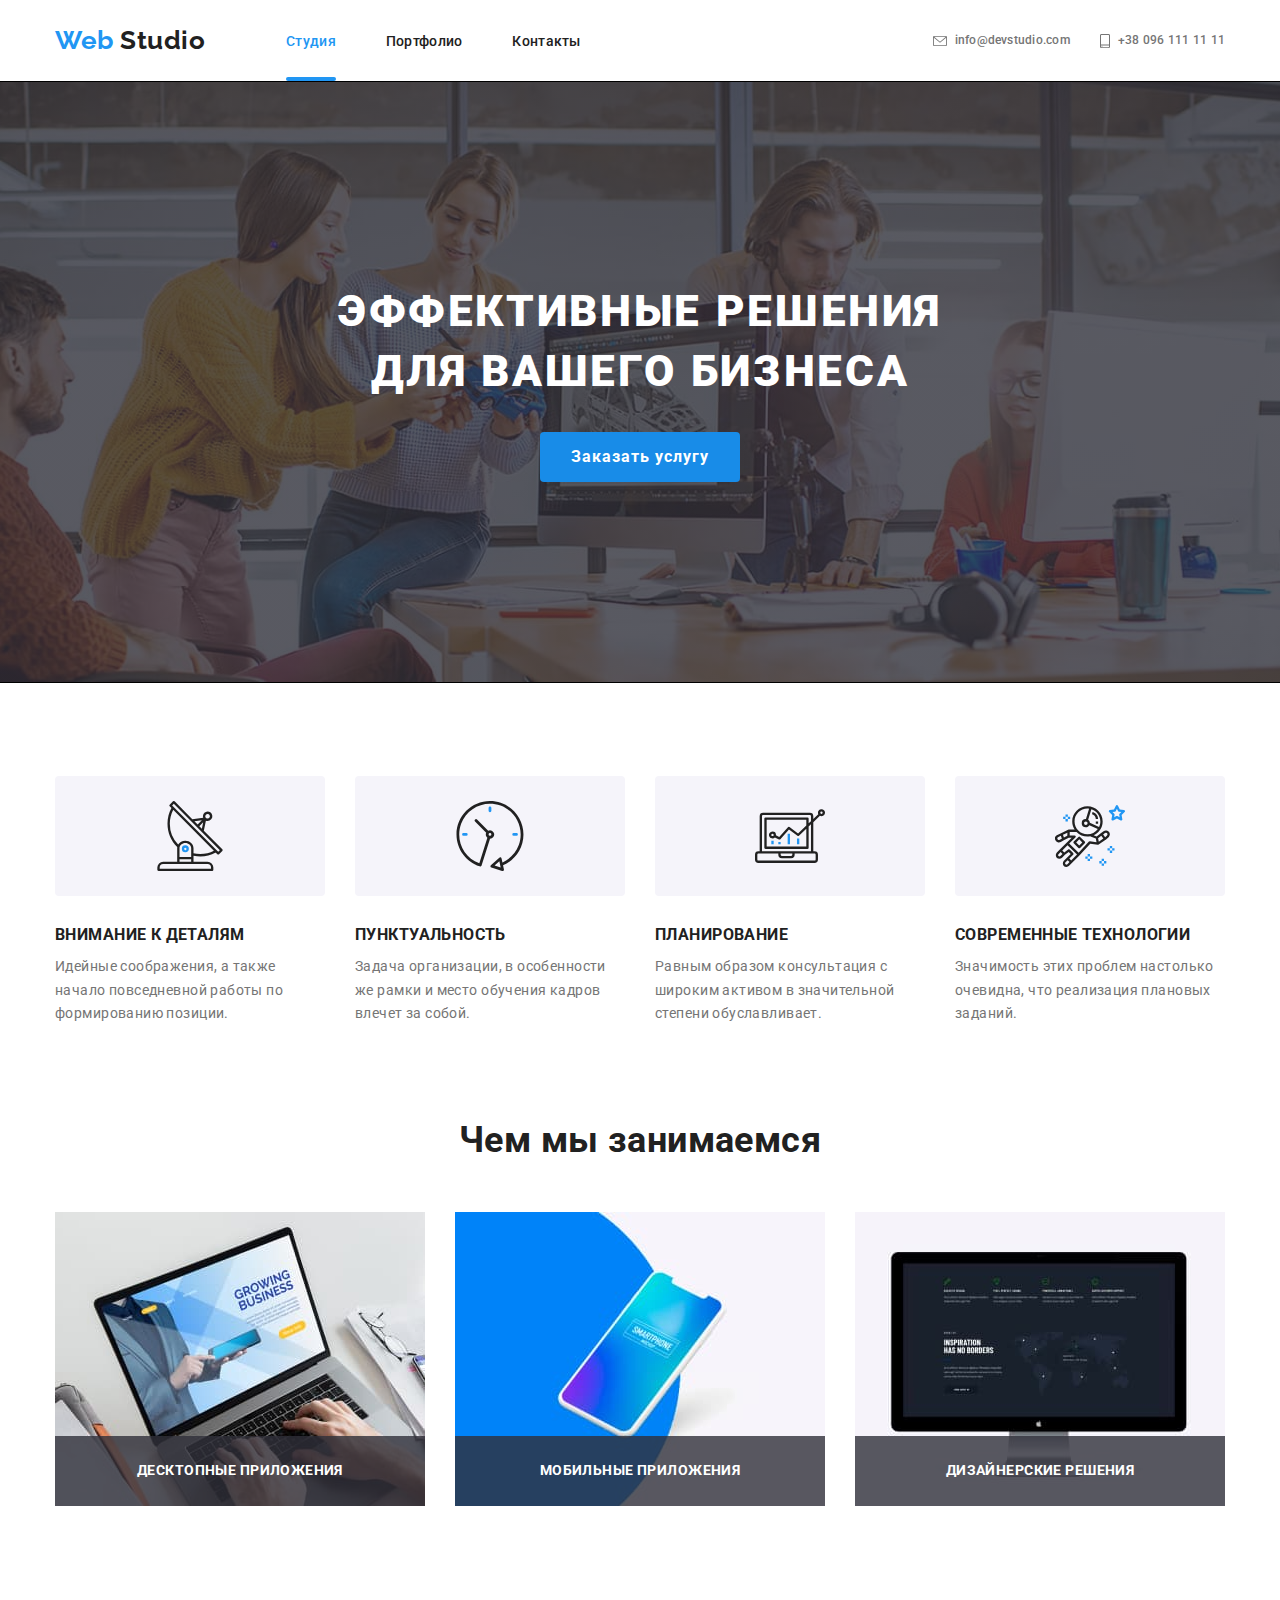
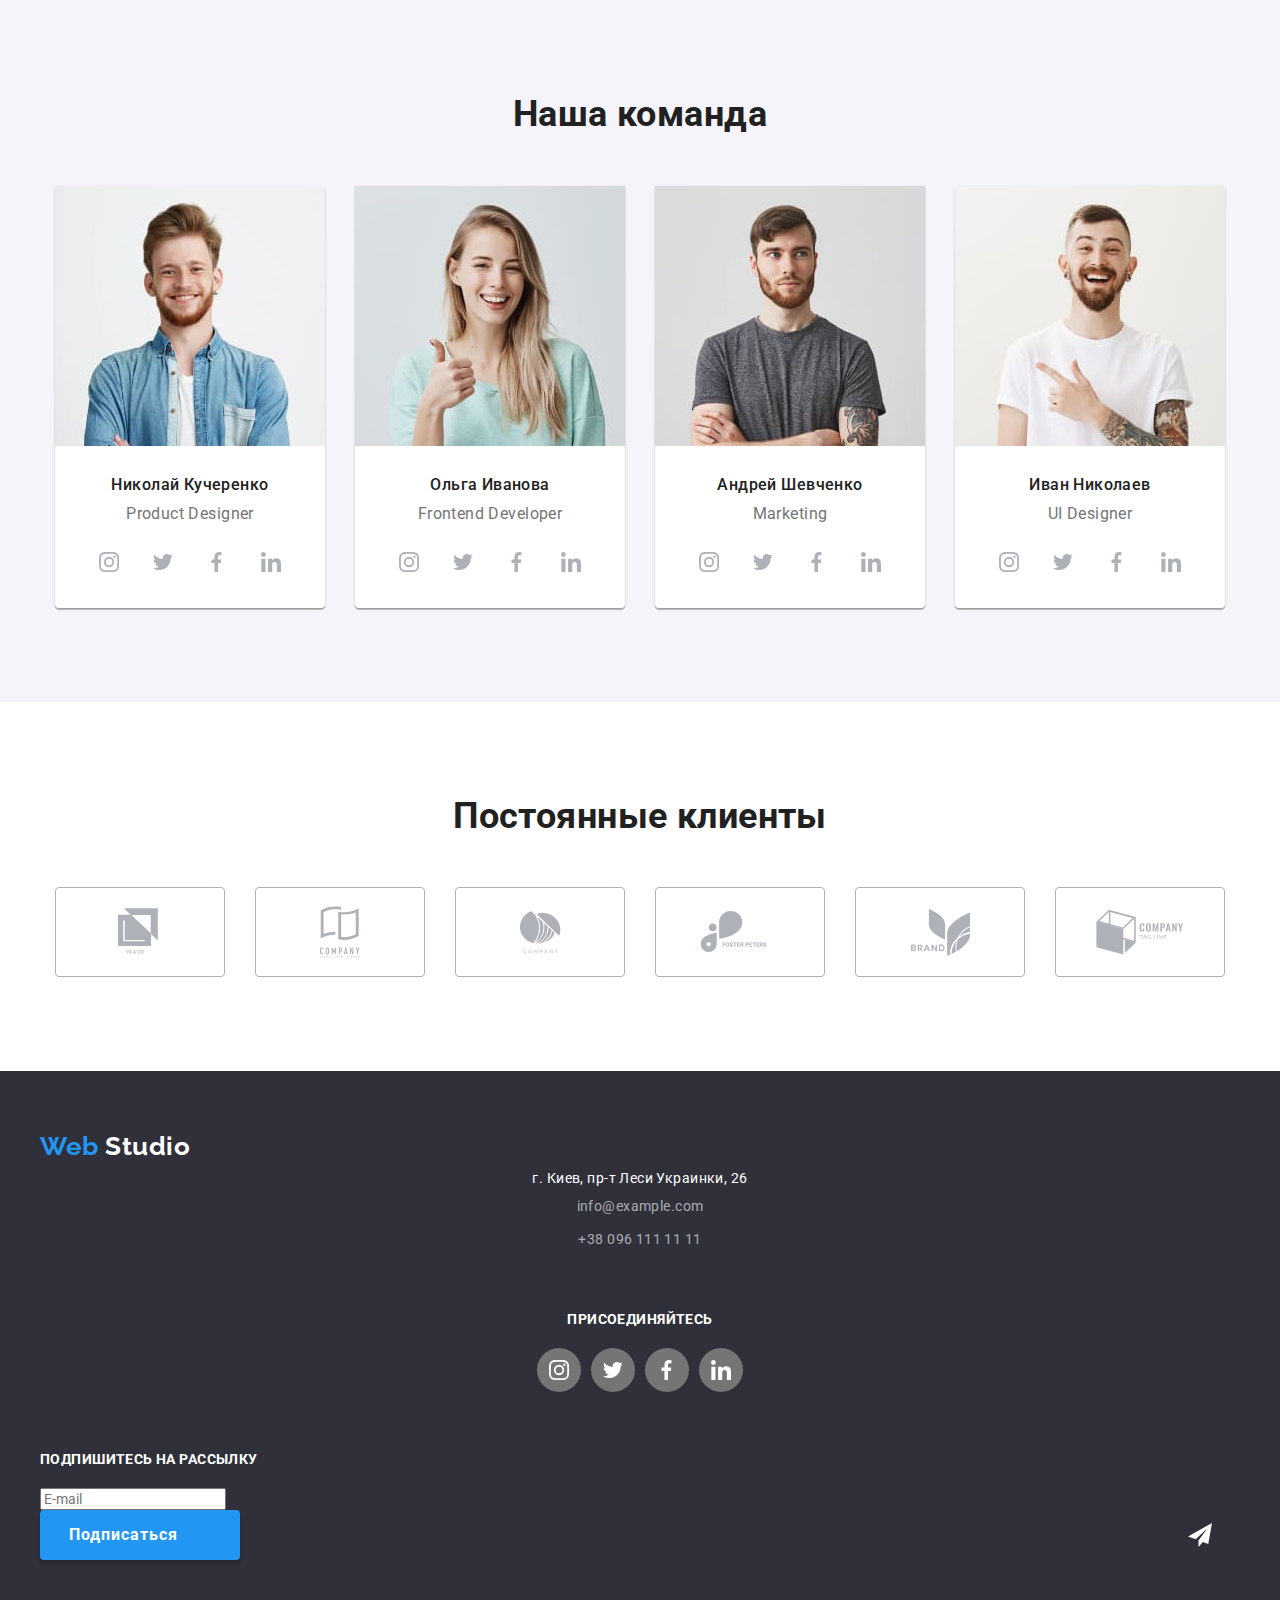
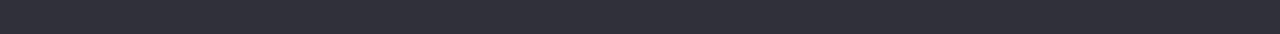
==== commit 9736b4f8: "Додає футер" ====
--- a/index.html
+++ b/index.html
@@ -12,7 +12,7 @@
     <!--header-->
     <header class="header">
         <div class="container">
-            <a class="text-logo link" href="./index.html" lang="en">
+            <a class="header-logo text-logo link" href="./index.html" lang="en">
                 Web&nbsp;<span class="text-logo-black">Studio</span>
             </a>
             <button type="button" class="header-menu" aria-expanded="false" aria-controls="header-nav-address" data-menu-button>
@@ -352,12 +352,12 @@
         </section>
     </main>
     <!--footer-->
-    <!--footer class="footer">
+    <footer class="footer">
         <div class="container">
-            <div class="footer-navigation-social-list">
+            <div class="footer-navigation-social-list navigation-address">
                 <nav class="footer-navigation">
-                    <a class="text-logo link" href="./index.html" lang="en">
-                        Web <span class="text-logo-white">Studio</span>
+                    <a class="footer-logo text-logo link" href="./index.html" lang="en">
+                        Web&nbsp;<span class="text-logo-white">Studio</span>
                     </a>
                 </nav>
                 <address class="footer-address">
@@ -374,7 +374,7 @@
                     </ul>
                 </address>
             </div>
-            <div class="footer-navigation-social-list">
+            <div class="footer-navigation-social-list navigation-social">
                 <p class="footer-social-title">присоединяйтесь</p>
                 <ul class="footer-social-list social-links-list list">
                     <li class="social-links-list-item">
@@ -424,7 +424,7 @@
                 </ul>
             </form>
         </div>        
-    </footer-->
+    </footer>
     <!--modal-->
     <!--div data-modal class="backdrop is-hidden">
         <form class="hero-form">                            
--- a/css/main.min.css
+++ b/css/main.min.css
@@ -1,2 +1,2 @@
-.social-links-item-link,.form-close-button,.backdrop,.hero-form,.hero-form-agreement,.header .container,.header-address-item-link,.features-list-item-picture,.specialization-description,.customers-link,.porfolio-discription-hover{display:flex;align-items:center}.specialization-list,.customers-title-list,.footer-form-list,.portfolio-btn-list,.portfolio-main-list{display:flex;margin:0px}body{background-color:#fff;font-family:"Roboto",sans-serif;font-size:14px;letter-spacing:0.03em;color:#757575}.title{font-weight:bold;font-size:28px;line-height:1.18;text-align:center;color:#212121}@media screen and (min-width: 1200px){.title{font-size:36px;line-height:1.16}}img{display:block}.link{text-decoration:none;transition:color 250ms cubic-bezier(0.4, 0, 0.2, 1)}.link:hover,.link:focus{color:#2196F3}.list{list-style:none;padding-left:0px}.specialization-title,.specialization-list-item,.team-title,.team-member,.team-position,.customers-title{margin-top:0px}.container{padding-left:15px;padding-right:15px;margin:0 auto;box-sizing:border-box}@media screen and (min-width: 480px){.container{max-width:480px}}@media screen and (min-width: 768px){.container{max-width:768px}}@media screen and (min-width: 1200px){.container{max-width:1200px}}footer .container{display:flex;flex-wrap:wrap;align-items:baseline;padding:60px 0px}.main-section{padding-top:60px;padding-bottom:60px}@media screen and (min-width: 1200px){.main-section{padding-top:94px;padding-bottom:94px}}.text-logo{display:flex;font-family:Raleway;font-weight:bold;font-size:24px;line-height:1.166;letter-spacing:0.02em;margin-right:81px;color:#2196F3}@media screen and (min-width: 1200px){.text-logo{font-size:26px;line-height:1.19;margin-right:85px}}.text-logo-black{color:#212121}.text-logo-white{color:#fff}.customers-link-item{fill:#afb1b8;transition:fill 250ms cubic-bezier(0.4, 0, 0.2, 1)}.customers-title-list-item:hover .customers-link-item,.customers-title-list-item:focus .customers-link-item{fill:#2196F3}.social-links-list{width:206px;height:44px;display:flex;margin:0px auto}.social-links-item-link{width:44px;height:44px;border-radius:50%;justify-content:center;transition:background-color 250ms cubic-bezier(0.4, 0, 0.2, 1)}.social-links-item-link:hover,.social-links-item-link:focus{background-color:#2196F3}.social-links-item-link-icon{width:20px;height:20px;padding:12px 12px}.social-links-list-item:not(:last-child){margin-right:10px}.hero-btn{width:200px;height:50px;font-weight:bold;font-size:16px;line-height:1.87;text-align:center;letter-spacing:0.06em;border:none;border-radius:4px;cursor:pointer;background:#188CE8;color:#fff}.footer-form-telegram button{font-weight:bold;font-size:16px;line-height:30px;text-align:left;letter-spacing:0.06em;width:200px;height:50px;padding:9px 29px;border:0px;background:#2196F3;box-shadow:0px 4px 4px rgba(0,0,0,0.15);border-radius:4px;color:#fff}.footer-button-telegram{display:flex;position:absolute;bottom:13px;right:28px;transform:translate(-50% -50%)}.form-close-button{position:absolute;justify-content:center;top:8px;right:8px;width:30px;height:30px;padding:0px;margin:0px;border-radius:50%;background-color:transparent;border:1px solid rgba(0,0,0,0.1);cursor:pointer}.form-close-button-icon{fill:#212121;transition:fill 250ms cubic-bezier(0.4, 0, 0.2, 1)}.form-close-button:hover .form-close-button-icon,.form-close-button:focus .form-close-button-icon{fill:#2196F3}.backdrop{position:fixed;top:0;left:0;width:100%;height:100%;justify-content:center;background-color:rgba(0,0,0,0.5);z-index:100}.hero-form{position:relative;flex-direction:column;justify-content:center;padding:40px;background-color:#fff;box-shadow:0px 1px 3px rgba(0,0,0,0.12),0px 1px 1px rgba(0,0,0,0.14),0px 2px 1px rgba(0,0,0,0.2);border-radius:4px}.hero-form-head{font-weight:bold;font-size:20px;line-height:23px;text-align:center;margin-top:0px;margin-bottom:30px;color:#212121}.label-input-item{position:relative;margin-bottom:28px}.contact-lable{position:absolute;top:50%;left:42px;transform:translateY(-50%);display:block;font-size:14px;line-height:16px;letter-spacing:0.01em;text-align:left;transition:transform 250ms cubic-bezier(0.4, 0, 0.2, 1),transform 250ms cubic-bezier(0.4, 0, 0.2, 1)}.form-input:focus+.contact-lable,.form-input:not(:placeholder-shown)+.contact-lable{transform:translate(-40px, -40px);color:#2196F3}.contact-form{display:block;width:404px;height:38px;border:1px solid rgba(33,33,33,0.2);border-radius:4px;transition:border-color 250ms cubic-bezier(0.4, 0, 0.2, 1)}.contact-form:hover,.contact-form:focus,.contact-form:not(:placeholder-shown){border-color:#2196F3;outline:none}.form-input{padding:0px;padding-left:42px}.input-label-icon{display:inline-block;position:absolute;top:50%;left:18px;transform:translateY(-50%);fill:#212121;transition:fill 250ms cubic-bezier(0.4, 0, 0.2, 1)}.form-input:focus ~ .input-label-icon{fill:#2196F3}.form-comment{width:414px;height:94px;margin:0px;padding:12px 16px;font-size:14px;line-height:16px;letter-spacing:0.01em;resize:none}.hero-form-agreement{position:relative;margin-bottom:30px}.hero-form-agreement a{line-height:24px;color:#2196F3}.agreement-checkbox-hidden{width:1px;height:1px;margin:-1px;border:0px;padding:0px;clip:rect(0 0 0 0);overflow:hidden}.agreement-checkbox{display:inline-block;margin-right:8px;border-radius:2px;background-color:#fff;fill:#fff;transition:z-index 250ms cubic-bezier(0.4, 0, 0.2, 1)}.agreement-checkbox-hidden:checked+.agreement-checkbox{background-color:#2196F3}.agreement-checkbox-nochecked{display:inline-block;position:absolute;top:4px;left:-1px;transform:translate(-50% -50%);border-radius:2px;background-color:#fff;opacity:1;transition:opasity 250ms cubic-bezier(0.4, 0, 0.2, 1)}.agreement-checkbox-hidden:checked ~ .agreement-checkbox-nochecked{opacity:0}.is-hidden{opacity:0;visibility:hidden;pointer-events:none}.header{padding-top:9px;padding-bottom:9px;position:relative}.header .container{justify-content:space-between}@media screen and (min-width: 280px) and (max-width: 767px){.header .container{box-sizing:border-box}}.header-menu{padding:0px;margin:0px;border:none;background-color:transparent}.header-menu .icon-close{display:none}.header-menu.is-open .icon-close{display:block}.header-menu.is-open .icon-menu{display:none}@media screen and (min-width: 767px){.header-menu{display:none}}.header-nav-address{box-sizing:border-box;background-color:#fff}.header-nav-address.is-open{display:block}@media screen and (min-width: 280px) and (max-width: 767px){.header-nav-address{display:none;position:absolute;padding:60px 140px;width:480;height:393px;top:100%;left:50%;transform:translateX(-50%);border:1px solid #fff;border-top-color:#ECECEC}}@media screen and (min-width: 768px){.header-nav-address{display:flex;align-items:center;justify-content:space-between;width:100%}}.navigation{margin-bottom:52px}@media screen and (min-width: 768px){.navigation{display:flex;align-items:center;margin-top:0px;margin-bottom:0px;margin-left:0px}}.navigation-list{margin:0px}@media screen and (min-width: 280px) and (max-width: 767px){.navigation-list{text-align:center}}@media screen and (min-width: 768px){.navigation-list{display:flex;align-items:center}}.navigation-list-item:not(:last-child){margin-bottom:40px}@media screen and (min-width: 768px){.navigation-list-item:not(:last-child){margin:0px;margin-right:50px}}.navigation-list-item-link{position:relative;font-weight:500;font-style:normal;letter-spacing:0.02em;font-size:18px;line-height:1.166;color:#212121}@media screen and (min-width: 768px){.navigation-list-item-link{padding-top:32px;padding-bottom:32px;font-size:14px;line-height:1.143}}.currently{color:#2196F3}.currently::after{content:"";width:100%;height:4px;border-radius:2px;position:absolute;left:0;bottom:-8px;background-color:#2196F3}@media screen and (min-width: 768px){.currently::after{display:block;bottom:0px}}.header-address-list{margin:0px}@media screen and (min-width: 768px){.header-address-list{margin-top:2px;margin-bottom:2px}}@media screen and (min-width: 1200px){.header-address-list{display:flex;align-items:center}}.header-address-item{text-align:center}@media screen and (min-width: 768px){.header-address-item{text-align:left}}@media screen and (min-width: 1200px){.header-address-item:not(:last-child){margin:0px;margin-right:30px}}.header-address-item-link{position:relative;padding-top:8px;padding-bottom:8px;font-weight:500;font-style:normal;font-size:18px;line-height:1.166;letter-spacing:0.02em;justify-content:center;color:#757575}@media screen and (min-width: 768px){.header-address-item-link{justify-content:flex-start;padding-top:5px;padding-bottom:5px;font-size:12px;line-height:1.66}}@media screen and (min-width: 1200px){.header-address-item-link{padding-top:20px;padding-bottom:20px}}.header-address-item-link-icon{margin-right:10px;fill:#757575;transition:fill 250ms cubic-bezier(0.4, 0, 0.2, 1)}.header-address-item-link:hover .header-address-item-link-icon,.header-address-item-link:focus .header-address-item-link-icon{fill:#2196F3}@media screen and (min-width: 768px){.header-address-item-link-icon{margin-right:8px}}.icon-post{width:16px;height:11px}@media screen and (min-width: 768px){.icon-post{width:14px;height:10px}}.icon-mobile{width:10px;height:15px}@media screen and (min-width: 768px){.icon-mobile{width:10px;height:14px}}.hero{text-align:center;max-width:1600px;height:400px;padding-top:0px;padding-bottom:0px;margin-left:auto;margin-right:auto;background-color:#2F303A;outline:1px solid black;background-image:linear-gradient(to right, rgba(47,48,58,0.8), rgba(47,48,58,0.8)),url(../images-studio/hero.jpg);background-repeat:no-repeat;background-size:cover;background-position:center}@media screen and (min-width: 1200px){.hero{height:600px}}.hero .container{padding-top:118px;padding-bottom:118px;padding-left:0px;padding-right:0px}@media screen and (min-width: 1200px){.hero .container{padding-top:200px;padding-bottom:200px}}.hero-title{font-size:26px;line-height:1.62;font-weight:900;margin:0px auto;margin-bottom:30px;text-align:center;letter-spacing:0.06em;text-transform:uppercase;color:#fff}@media screen and (min-width: 1200px){.hero-title{font-size:44px;line-height:1.36}}@media screen and (min-width: 768px){.features-list{display:flex;flex-wrap:wrap;margin:0px}}@media screen and (min-width: 280px) and (max-width: 767px){.features-list-item:not(:last-child){margin-bottom:30px}}@media screen and (min-width: 768px) and (max-width: 1199px){.features-list-item{width:354px;margin-bottom:30px}.features-list-item:nth-child(odd){margin-right:30px}}@media screen and (min-width: 1200px){.features-list-item{width:270px}.features-list-item:not(:last-child){margin-right:30px}}.features-list-item-picture{padding-top:25px;padding-bottom:25px;margin-bottom:30px;justify-content:center;background:#F5F4FA;border-radius:4px}.features-list-item-picture-icon{width:70px;height:70px}.features-description-title{font-weight:bold;line-height:1.14;text-transform:uppercase;text-align:center;margin-top:0px;margin-bottom:10px;color:#212121}@media screen and (min-width: 1200px){.features-description-title{text-align:left}}.features-description{margin:0px;line-height:1.71}.specialization{padding-top:0px}@media screen and (min-width: 280px) and (max-width: 1199px){.specialization{display:none}}@media screen and (min-width: 1200px){.specialization{display:block}}.specialization-title{margin-bottom:50px}.specialization-list-item{width:370px;height:294px;margin-bottom:0px}.specialization-list-item:not(:last-child){margin-right:30px}.specialization-item{position:relative}.specialization-description{margin:0px;position:absolute;bottom:0px;left:0px;width:100%;height:70px;justify-content:center;background-color:rgba(47,48,58,0.8);font-weight:bold;line-height:1.14;text-align:center;text-transform:uppercase;color:#fff}.team{background-color:#F5F4FA}.team .social-links-item-link-icon{fill:#afb1b8;transition:fill 250ms cubic-bezier(0.4, 0, 0.2, 1)}.team .social-links-item-link-icon:hover,.team .social-links-item-link-icon:focus{fill:#fff}.team-title{margin-bottom:30px}@media screen and (min-width: 1200px){.team-title{margin-bottom:50px}}.team-list{margin:0px}@media screen and (min-width: 768px){.team-list{display:flex;flex-wrap:wrap}}.team-item{margin-bottom:30px}.team-list-item{background-color:#fff;box-shadow:0px 2px 1px rgba(0,0,0,0.2),0px 1px 1px rgba(0,0,0,0.14),0px 1px 3px rgba(0,0,0,0.12);border-radius:0px 0px 4px 4px}@media screen and (min-width: 280px) and (max-width: 767px){.team-list-item:not(:last-child){margin-bottom:30px}}@media screen and (min-width: 768px) and (max-width: 1199px){.team-list-item{width:354px;margin-bottom:30px}.team-list-item:nth-child(odd){margin-right:30px}}@media screen and (min-width: 1200px){.team-list-item{width:270px}.team-list-item:not(:last-child){margin-right:30px}}.team-member,.team-position{font-size:16px;line-height:1.18;text-align:center;text-transform:capitalize}.team-position{margin-bottom:16px}.team-member{font-weight:500;margin-bottom:10px;color:#212121}.team-social-list{padding-bottom:24px}.customers-title{margin-bottom:30px}@media screen and (min-width: 1200px){.customers-title{margin-bottom:50px}}.customers-title-list{flex-wrap:wrap}@media screen and (min-width: 1200px){.customers-title-list{flex-wrap:nowrap}}@media screen and (min-width: 280px) and (max-width: 767px){.customers-title-list-item:nth-child(odd){margin-right:30px}.customers-title-list-item:nth-child(-n+4){margin-bottom:30px}}@media screen and (min-width: 768px) and (max-width: 1198px){.customers-title-list-item{margin-right:30px}.customers-title-list-item:nth-child(3n+3){margin-right:0px}.customers-title-list-item:nth-child(-n+3){margin-bottom:30px}}@media screen and (min-width: 1200px){.customers-title-list-item:not(:last-child){margin-right:30px}}.customers-link{justify-content:center;width:208px;height:88px}@media screen and (min-width: 768px){.customers-link{width:224px}}@media screen and (min-width: 1200px){.customers-link{width:168px}}.customers-title-list-item{border:1px solid #AFB1B8;box-sizing:border-box;border-radius:4px;transition:color 250ms cubic-bezier(0.4, 0, 0.2, 1)}.customers-title-list-item:hover,.customers-title-list-item:focus{border:1px solid #2196F3}.footer{background-color:#2F303A}.footer-navigation-social-list:nth-child(1){margin-right:69px}.footer-navigation-social-list:nth-child(2){margin-right:94px}.footer-navigation{margin-bottom:8px}.footer-address-list-item:not(:last-child){margin-bottom:9px}.footer-address-list{font-style:normal;margin:0px;color:#fff}.footer-address-item{line-height:1.71;color:rgba(255,255,255,0.6)}.footer-social-title{font-weight:bold;line-height:1.14;text-transform:uppercase;margin-top:0px;margin-bottom:20px;color:#fff}.footer .social-links-item-link-icon{fill:#fff}.footer .social-links-item-link{background-color:#757575;transition:background-color 250ms cubic-bezier(0.4, 0, 0.2, 1)}.footer .social-links-item-link:hover,.footer .social-links-item-link:focus{background-color:#2196F3}.footer-form{width:570px;height:86px}.footer-form-list-item:not(:last-child){margin-right:12px}.footer-form-mail input{font-size:16px;line-height:20px;width:326px;margin:0px;padding:14px 15px;border:1px solid rgba(255,255,255,0.3);background-color:transparent;border-radius:4px;transition:border-color 250ms cubic-bezier(0.4, 0, 0.2, 1)}.footer-form-mail input:hover,.footer-form-mail input:focus{border-color:#2196F3;outline:none}.footer-form-telegram{position:relative}.portfolio{padding-top:93px}.portfolio-list-btn{display:flex;justify-content:center;margin-left:auto;margin-right:auto;padding-bottom:34px}.portfolio-main-list{flex-wrap:wrap}.portfolio-btn-list-item:not(:last-child){margin-right:8px}.portfolio-btn{font-weight:500;font-size:16px;line-height:1.62;text-align:center;padding:6px 22px;transition:background-color 250ms cubic-bezier(0.4, 0, 0.2, 1),color 250ms cubic-bezier(0.4, 0, 0.2, 1);border-radius:4px;border:0px;background:#F5F4FA;color:#212121}.portfolio-btn:hover,.portfolio-btn:focus{background:#2196F3;color:#fff}.portfolio-main-list-item{width:370px;height:404px;margin-right:30px;margin-bottom:30px;background:#fff;border:1px solid #EEEEEE;box-sizing:border-box;transition:box-shadow 250ms cubic-bezier(0.4, 0, 0.2, 1)}.portfolio-main-list-item:hover{box-shadow:1px 4px 6px rgba(0,0,0,0.16),0px 4px 4px rgba(0,0,0,0.06),0px 1px 1px rgba(0,0,0,0.12)}.portfolio-main-list-item:nth-child(3n){margin-right:0px}.portfolio-main-list-item:nth-last-child(-n+3){margin-bottom:0px}.portfolio-main-list-item-pic{position:relative;overflow:hidden}.porfolio-discription-hover{position:absolute;top:0;left:0;width:100%;height:100%;justify-content:center;transform:translateY(100%);transition:transform 250ms cubic-bezier(0.4, 0, 0.2, 1);background:rgba(33,150,243,0.9)}.portfolio-main-list-item-link:hover .porfolio-discription-hover,.portfolio-main-list-item-link:focus .porfolio-discription-hover{transform:translateY(0)}.portfolio-discription{width:322px;height:168px;margin:0px;font-size:18px;line-height:28px;letter-spacing:0.03em;color:#fff}.portfolio-main-list-item-link{text-decoration:none;color:#757575}.portfolio-main-list-item-title{font-weight:bold;font-size:18px;line-height:2;letter-spacing:0.06em;text-transform:capitalize;width:322px;height:36px;text-align:left;margin-top:20px;margin-bottom:0px;margin-left:24px;margin-right:24px;color:#212121}.portfolio-main-description{font-size:16px;line-height:1.87;text-transform:capitalize;width:322px;height:36px;text-align:left;margin-top:4px;margin-bottom:20px;margin-left:24px;margin-right:24px}
+.social-links-item-link,.form-close-button,.backdrop,.hero-form,.hero-form-agreement,.header .container,.header-address-item-link,.features-list-item-picture,.specialization-description,.customers-link,.porfolio-discription-hover{display:flex;align-items:center}.specialization-list,.customers-title-list,.portfolio-btn-list,.portfolio-main-list{display:flex;margin:0px}body{background-color:#fff;font-family:"Roboto",sans-serif;font-size:14px;letter-spacing:0.03em;color:#757575}.title{font-weight:bold;font-size:28px;line-height:1.18;text-align:center;color:#212121}@media screen and (min-width: 1200px){.title{font-size:36px;line-height:1.16}}img{display:block}.link{text-decoration:none;transition:color 250ms cubic-bezier(0.4, 0, 0.2, 1)}.link:hover,.link:focus{color:#2196F3}.list{list-style:none;padding-left:0px}.specialization-title,.specialization-list-item,.team-title,.team-member,.team-position,.customers-title{margin-top:0px}.container{padding-left:15px;padding-right:15px;margin:0 auto;box-sizing:border-box}@media screen and (min-width: 480px){.container{max-width:480px}}@media screen and (min-width: 768px){.container{max-width:768px}}@media screen and (min-width: 1200px){.container{max-width:1200px}}.main-section{padding-top:60px;padding-bottom:60px}@media screen and (min-width: 1200px){.main-section{padding-top:94px;padding-bottom:94px}}.text-logo{display:flex;font-family:Raleway;font-weight:bold;font-size:24px;line-height:1.166;letter-spacing:0.02em;color:#2196F3}@media screen and (min-width: 1200px){.text-logo{font-size:26px;line-height:1.19;margin-right:85px}}.header-logo{margin-right:81px}.footer-logo{margin:0px auto}.text-logo-black{color:#212121}.text-logo-white{color:#fff}.customers-link-item{fill:#afb1b8;transition:fill 250ms cubic-bezier(0.4, 0, 0.2, 1)}.customers-title-list-item:hover .customers-link-item,.customers-title-list-item:focus .customers-link-item{fill:#2196F3}.social-links-list{width:206px;height:44px;display:flex;margin:0px auto}.social-links-item-link{width:44px;height:44px;border-radius:50%;justify-content:center;transition:background-color 250ms cubic-bezier(0.4, 0, 0.2, 1)}.social-links-item-link:hover,.social-links-item-link:focus{background-color:#2196F3}.social-links-item-link-icon{width:20px;height:20px;padding:12px 12px}.social-links-list-item:not(:last-child){margin-right:10px}.hero-btn{width:200px;height:50px;font-weight:bold;font-size:16px;line-height:1.87;text-align:center;letter-spacing:0.06em;border:none;border-radius:4px;cursor:pointer;background:#188CE8;color:#fff}.footer-form-telegram button{font-weight:bold;font-size:16px;line-height:30px;text-align:left;letter-spacing:0.06em;width:200px;height:50px;padding:9px 29px;border:0px;background:#2196F3;box-shadow:0px 4px 4px rgba(0,0,0,0.15);border-radius:4px;color:#fff}.footer-button-telegram{display:flex;position:absolute;bottom:13px;right:28px;transform:translate(-50% -50%)}.form-close-button{position:absolute;justify-content:center;top:8px;right:8px;width:30px;height:30px;padding:0px;margin:0px;border-radius:50%;background-color:transparent;border:1px solid rgba(0,0,0,0.1);cursor:pointer}.form-close-button-icon{fill:#212121;transition:fill 250ms cubic-bezier(0.4, 0, 0.2, 1)}.form-close-button:hover .form-close-button-icon,.form-close-button:focus .form-close-button-icon{fill:#2196F3}.backdrop{position:fixed;top:0;left:0;width:100%;height:100%;justify-content:center;background-color:rgba(0,0,0,0.5);z-index:100}.hero-form{position:relative;flex-direction:column;justify-content:center;padding:40px;background-color:#fff;box-shadow:0px 1px 3px rgba(0,0,0,0.12),0px 1px 1px rgba(0,0,0,0.14),0px 2px 1px rgba(0,0,0,0.2);border-radius:4px}.hero-form-head{font-weight:bold;font-size:20px;line-height:23px;text-align:center;margin-top:0px;margin-bottom:30px;color:#212121}.label-input-item{position:relative;margin-bottom:28px}.contact-lable{position:absolute;top:50%;left:42px;transform:translateY(-50%);display:block;font-size:14px;line-height:16px;letter-spacing:0.01em;text-align:left;transition:transform 250ms cubic-bezier(0.4, 0, 0.2, 1),transform 250ms cubic-bezier(0.4, 0, 0.2, 1)}.form-input:focus+.contact-lable,.form-input:not(:placeholder-shown)+.contact-lable{transform:translate(-40px, -40px);color:#2196F3}.contact-form{display:block;width:404px;height:38px;border:1px solid rgba(33,33,33,0.2);border-radius:4px;transition:border-color 250ms cubic-bezier(0.4, 0, 0.2, 1)}.contact-form:hover,.contact-form:focus,.contact-form:not(:placeholder-shown){border-color:#2196F3;outline:none}.form-input{padding:0px;padding-left:42px}.input-label-icon{display:inline-block;position:absolute;top:50%;left:18px;transform:translateY(-50%);fill:#212121;transition:fill 250ms cubic-bezier(0.4, 0, 0.2, 1)}.form-input:focus ~ .input-label-icon{fill:#2196F3}.form-comment{width:414px;height:94px;margin:0px;padding:12px 16px;font-size:14px;line-height:16px;letter-spacing:0.01em;resize:none}.hero-form-agreement{position:relative;margin-bottom:30px}.hero-form-agreement a{line-height:24px;color:#2196F3}.agreement-checkbox-hidden{width:1px;height:1px;margin:-1px;border:0px;padding:0px;clip:rect(0 0 0 0);overflow:hidden}.agreement-checkbox{display:inline-block;margin-right:8px;border-radius:2px;background-color:#fff;fill:#fff;transition:z-index 250ms cubic-bezier(0.4, 0, 0.2, 1)}.agreement-checkbox-hidden:checked+.agreement-checkbox{background-color:#2196F3}.agreement-checkbox-nochecked{display:inline-block;position:absolute;top:4px;left:-1px;transform:translate(-50% -50%);border-radius:2px;background-color:#fff;opacity:1;transition:opasity 250ms cubic-bezier(0.4, 0, 0.2, 1)}.agreement-checkbox-hidden:checked ~ .agreement-checkbox-nochecked{opacity:0}.is-hidden{opacity:0;visibility:hidden;pointer-events:none}.header{padding-top:9px;padding-bottom:9px;position:relative}.header .container{justify-content:space-between}@media screen and (min-width: 280px) and (max-width: 767px){.header .container{box-sizing:border-box}}.header-menu{padding:0px;margin:0px;border:none;background-color:transparent}.header-menu .icon-close{display:none}.header-menu.is-open .icon-close{display:block}.header-menu.is-open .icon-menu{display:none}@media screen and (min-width: 767px){.header-menu{display:none}}.header-nav-address{box-sizing:border-box;background-color:#fff}.header-nav-address.is-open{display:block}@media screen and (min-width: 280px) and (max-width: 767px){.header-nav-address{display:none;position:absolute;padding:60px 140px;width:480;height:393px;top:100%;left:50%;transform:translateX(-50%);border:1px solid #fff;border-top-color:#ECECEC}}@media screen and (min-width: 768px){.header-nav-address{display:flex;align-items:center;justify-content:space-between;width:100%}}.navigation{margin-bottom:52px}@media screen and (min-width: 768px){.navigation{display:flex;align-items:center;margin-top:0px;margin-bottom:0px;margin-left:0px}}.navigation-list{margin:0px}@media screen and (min-width: 280px) and (max-width: 767px){.navigation-list{text-align:center}}@media screen and (min-width: 768px){.navigation-list{display:flex;align-items:center}}.navigation-list-item:not(:last-child){margin-bottom:40px}@media screen and (min-width: 768px){.navigation-list-item:not(:last-child){margin:0px;margin-right:50px}}.navigation-list-item-link{position:relative;font-weight:500;font-style:normal;letter-spacing:0.02em;font-size:18px;line-height:1.166;color:#212121}@media screen and (min-width: 768px){.navigation-list-item-link{padding-top:32px;padding-bottom:32px;font-size:14px;line-height:1.143}}.currently{color:#2196F3}.currently::after{content:"";width:100%;height:4px;border-radius:2px;position:absolute;left:0;bottom:-8px;background-color:#2196F3}@media screen and (min-width: 768px){.currently::after{display:block;bottom:0px}}.header-address-list{margin:0px}@media screen and (min-width: 768px){.header-address-list{margin-top:2px;margin-bottom:2px}}@media screen and (min-width: 1200px){.header-address-list{display:flex;align-items:center}}.header-address-item{text-align:center}@media screen and (min-width: 768px){.header-address-item{text-align:left}}@media screen and (min-width: 1200px){.header-address-item:not(:last-child){margin:0px;margin-right:30px}}.header-address-item-link{position:relative;padding-top:8px;padding-bottom:8px;font-weight:500;font-style:normal;font-size:18px;line-height:1.166;letter-spacing:0.02em;justify-content:center;color:#757575}@media screen and (min-width: 768px){.header-address-item-link{justify-content:flex-start;padding-top:5px;padding-bottom:5px;font-size:12px;line-height:1.66}}@media screen and (min-width: 1200px){.header-address-item-link{padding-top:20px;padding-bottom:20px}}.header-address-item-link-icon{margin-right:10px;fill:#757575;transition:fill 250ms cubic-bezier(0.4, 0, 0.2, 1)}.header-address-item-link:hover .header-address-item-link-icon,.header-address-item-link:focus .header-address-item-link-icon{fill:#2196F3}@media screen and (min-width: 768px){.header-address-item-link-icon{margin-right:8px}}.icon-post{width:16px;height:11px}@media screen and (min-width: 768px){.icon-post{width:14px;height:10px}}.icon-mobile{width:10px;height:15px}@media screen and (min-width: 768px){.icon-mobile{width:10px;height:14px}}.hero{text-align:center;max-width:1600px;height:400px;padding-top:0px;padding-bottom:0px;margin-left:auto;margin-right:auto;background-color:#2F303A;outline:1px solid black;background-image:linear-gradient(to right, rgba(47,48,58,0.8), rgba(47,48,58,0.8)),url(../images-studio/hero.jpg);background-repeat:no-repeat;background-size:cover;background-position:center}@media screen and (min-width: 1200px){.hero{height:600px}}.hero .container{padding-top:118px;padding-bottom:118px;padding-left:0px;padding-right:0px}@media screen and (min-width: 1200px){.hero .container{padding-top:200px;padding-bottom:200px}}.hero-title{font-size:26px;line-height:1.62;font-weight:900;margin:0px auto;margin-bottom:30px;text-align:center;letter-spacing:0.06em;text-transform:uppercase;color:#fff}@media screen and (min-width: 1200px){.hero-title{font-size:44px;line-height:1.36}}@media screen and (min-width: 768px){.features-list{display:flex;flex-wrap:wrap;margin:0px}}@media screen and (min-width: 280px) and (max-width: 767px){.features-list-item:not(:last-child){margin-bottom:30px}}@media screen and (min-width: 768px) and (max-width: 1199px){.features-list-item{width:354px;margin-bottom:30px}.features-list-item:nth-child(odd){margin-right:30px}}@media screen and (min-width: 1200px){.features-list-item{width:270px}.features-list-item:not(:last-child){margin-right:30px}}.features-list-item-picture{padding-top:25px;padding-bottom:25px;margin-bottom:30px;justify-content:center;background:#F5F4FA;border-radius:4px}.features-list-item-picture-icon{width:70px;height:70px}.features-description-title{font-weight:bold;line-height:1.14;text-transform:uppercase;text-align:center;margin-top:0px;margin-bottom:10px;color:#212121}@media screen and (min-width: 1200px){.features-description-title{text-align:left}}.features-description{margin:0px;line-height:1.71}.specialization{padding-top:0px}@media screen and (min-width: 280px) and (max-width: 1199px){.specialization{display:none}}@media screen and (min-width: 1200px){.specialization{display:block}}.specialization-title{margin-bottom:50px}.specialization-list-item{width:370px;height:294px;margin-bottom:0px}.specialization-list-item:not(:last-child){margin-right:30px}.specialization-item{position:relative}.specialization-description{margin:0px;position:absolute;bottom:0px;left:0px;width:100%;height:70px;justify-content:center;background-color:rgba(47,48,58,0.8);font-weight:bold;line-height:1.14;text-align:center;text-transform:uppercase;color:#fff}.team{background-color:#F5F4FA}.team .social-links-item-link-icon{fill:#afb1b8;transition:fill 250ms cubic-bezier(0.4, 0, 0.2, 1)}.team .social-links-item-link-icon:hover,.team .social-links-item-link-icon:focus{fill:#fff}.team-title{margin-bottom:30px}@media screen and (min-width: 1200px){.team-title{margin-bottom:50px}}.team-list{margin:0px}@media screen and (min-width: 768px){.team-list{display:flex;flex-wrap:wrap}}.team-item{margin-bottom:30px}.team-list-item{background-color:#fff;box-shadow:0px 2px 1px rgba(0,0,0,0.2),0px 1px 1px rgba(0,0,0,0.14),0px 1px 3px rgba(0,0,0,0.12);border-radius:0px 0px 4px 4px}@media screen and (min-width: 280px) and (max-width: 767px){.team-list-item:not(:last-child){margin-bottom:30px}}@media screen and (min-width: 768px) and (max-width: 1199px){.team-list-item{width:354px;margin-bottom:30px}.team-list-item:nth-child(odd){margin-right:30px}}@media screen and (min-width: 1200px){.team-list-item{width:270px}.team-list-item:not(:last-child){margin-right:30px}}.team-member,.team-position{font-size:16px;line-height:1.18;text-align:center;text-transform:capitalize}.team-position{margin-bottom:16px}.team-member{font-weight:500;margin-bottom:10px;color:#212121}.team-social-list{padding-bottom:24px}.customers-title{margin-bottom:30px}@media screen and (min-width: 1200px){.customers-title{margin-bottom:50px}}.customers-title-list{flex-wrap:wrap}@media screen and (min-width: 1200px){.customers-title-list{flex-wrap:nowrap}}@media screen and (min-width: 280px) and (max-width: 767px){.customers-title-list-item:nth-child(odd){margin-right:30px}.customers-title-list-item:nth-child(-n+4){margin-bottom:30px}}@media screen and (min-width: 768px) and (max-width: 1198px){.customers-title-list-item{margin-right:30px}.customers-title-list-item:nth-child(3n+3){margin-right:0px}.customers-title-list-item:nth-child(-n+3){margin-bottom:30px}}@media screen and (min-width: 1200px){.customers-title-list-item:not(:last-child){margin-right:30px}}.customers-link{justify-content:center;width:208px;height:88px}@media screen and (min-width: 768px){.customers-link{width:224px}}@media screen and (min-width: 1200px){.customers-link{width:168px}}.customers-title-list-item{border:1px solid #AFB1B8;box-sizing:border-box;border-radius:4px;transition:color 250ms cubic-bezier(0.4, 0, 0.2, 1)}.customers-title-list-item:hover,.customers-title-list-item:focus{border:1px solid #2196F3}.footer{background-color:#2F303A}.footer .container{padding:60px 0px}.navigation-address{margin-bottom:60px;text-align:center}.navigation-social{margin-bottom:60px;text-align:center}.footer-navigation{margin-bottom:8px;text-align:center}.footer-address-list-item:not(:last-child){margin-bottom:9px}.footer-address-list{font-style:normal;margin:0px;color:#fff}.footer-address-item{line-height:1.71;color:rgba(255,255,255,0.6)}.footer-social-title{font-weight:bold;line-height:1.14;text-transform:uppercase;margin-top:0px;margin-bottom:20px;color:#fff}.footer .social-links-item-link-icon{fill:#fff}.footer .social-links-item-link{background-color:#757575;transition:background-color 250ms cubic-bezier(0.4, 0, 0.2, 1)}.footer .social-links-item-link:hover,.footer .social-links-item-link:focus{background-color:#2196F3}.footer-form-telegram{position:relative}.portfolio{padding-top:93px}.portfolio-list-btn{display:flex;justify-content:center;margin-left:auto;margin-right:auto;padding-bottom:34px}.portfolio-main-list{flex-wrap:wrap}.portfolio-btn-list-item:not(:last-child){margin-right:8px}.portfolio-btn{font-weight:500;font-size:16px;line-height:1.62;text-align:center;padding:6px 22px;transition:background-color 250ms cubic-bezier(0.4, 0, 0.2, 1),color 250ms cubic-bezier(0.4, 0, 0.2, 1);border-radius:4px;border:0px;background:#F5F4FA;color:#212121}.portfolio-btn:hover,.portfolio-btn:focus{background:#2196F3;color:#fff}.portfolio-main-list-item{width:370px;height:404px;margin-right:30px;margin-bottom:30px;background:#fff;border:1px solid #EEEEEE;box-sizing:border-box;transition:box-shadow 250ms cubic-bezier(0.4, 0, 0.2, 1)}.portfolio-main-list-item:hover{box-shadow:1px 4px 6px rgba(0,0,0,0.16),0px 4px 4px rgba(0,0,0,0.06),0px 1px 1px rgba(0,0,0,0.12)}.portfolio-main-list-item:nth-child(3n){margin-right:0px}.portfolio-main-list-item:nth-last-child(-n+3){margin-bottom:0px}.portfolio-main-list-item-pic{position:relative;overflow:hidden}.porfolio-discription-hover{position:absolute;top:0;left:0;width:100%;height:100%;justify-content:center;transform:translateY(100%);transition:transform 250ms cubic-bezier(0.4, 0, 0.2, 1);background:rgba(33,150,243,0.9)}.portfolio-main-list-item-link:hover .porfolio-discription-hover,.portfolio-main-list-item-link:focus .porfolio-discription-hover{transform:translateY(0)}.portfolio-discription{width:322px;height:168px;margin:0px;font-size:18px;line-height:28px;letter-spacing:0.03em;color:#fff}.portfolio-main-list-item-link{text-decoration:none;color:#757575}.portfolio-main-list-item-title{font-weight:bold;font-size:18px;line-height:2;letter-spacing:0.06em;text-transform:capitalize;width:322px;height:36px;text-align:left;margin-top:20px;margin-bottom:0px;margin-left:24px;margin-right:24px;color:#212121}.portfolio-main-description{font-size:16px;line-height:1.87;text-transform:capitalize;width:322px;height:36px;text-align:left;margin-top:4px;margin-bottom:20px;margin-left:24px;margin-right:24px}
 /*# sourceMappingURL=main.min.css.map */